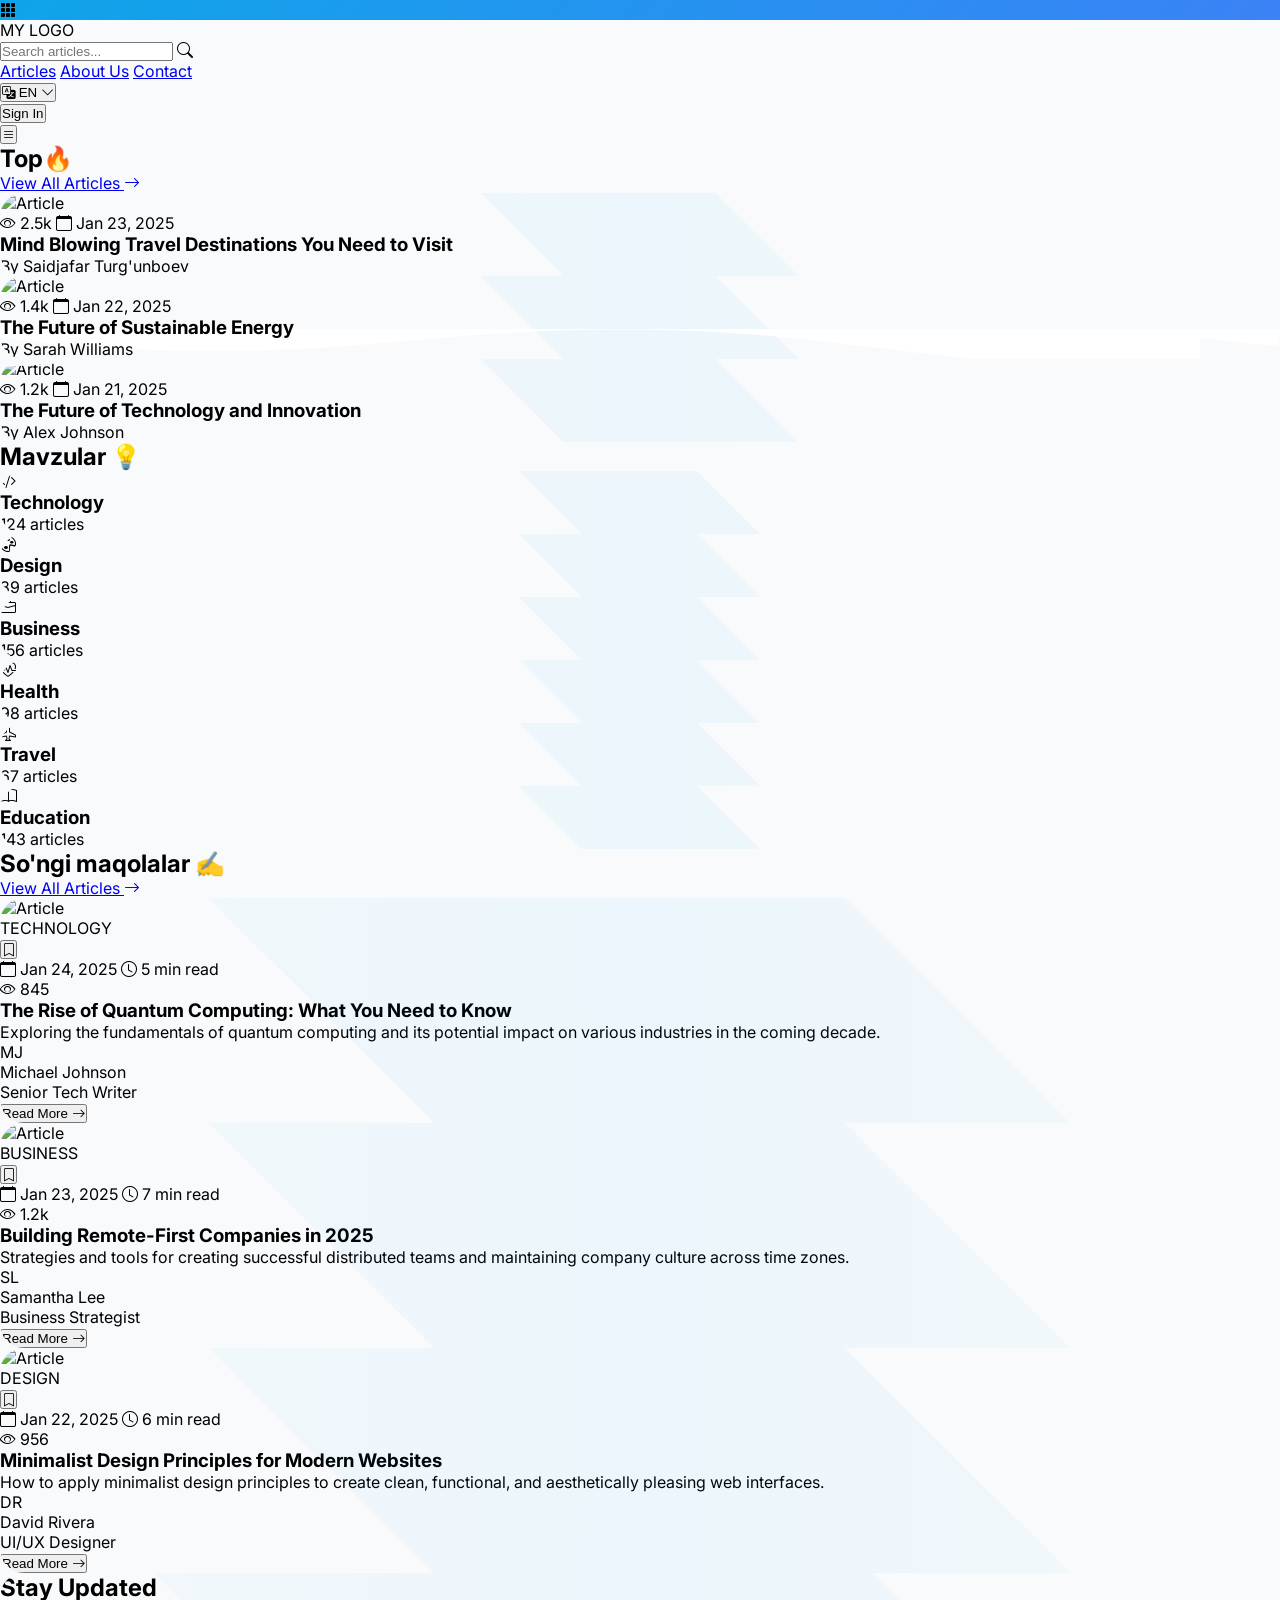
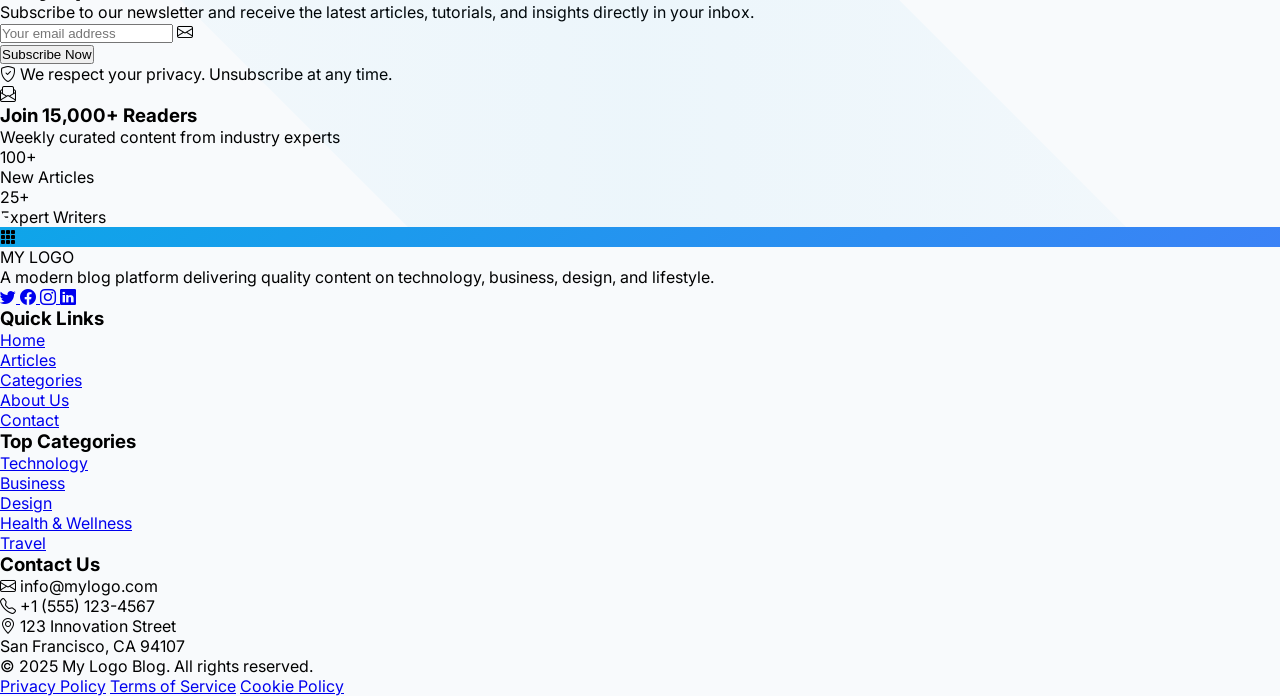
==== index.html @ a7d2b405 "blog index page is created" ====
<!DOCTYPE html>
<html lang="en">
<head>
    <meta charset="UTF-8">
    <meta name="viewport" content="width=device-width, initial-scale=1.0">
    <title>My Logo - Modern Blog</title>
    <script src="https://cdn.tailwindcss.com"></script>
    <link rel="stylesheet" href="https://cdn.jsdelivr.net/npm/bootstrap-icons@1.11.1/font/bootstrap-icons.css">
    <style>
        @import url('https://fonts.googleapis.com/css2?family=Inter:wght@300;400;500;600;700;800&display=swap');
        
        * {
            margin: 0;
            padding: 0;
            box-sizing: border-box;
        }
        
        /* Custom Scrollbar */
        ::-webkit-scrollbar {
            width: 8px;
        }
        
        ::-webkit-scrollbar-track {
            background: #f1f5f9;
        }
        
        ::-webkit-scrollbar-thumb {
            background: linear-gradient(180deg, #0ea5e9, #3b82f6);
            border-radius: 10px;
        }
        
        ::-webkit-scrollbar-thumb:hover {
            background: linear-gradient(180deg, #0284c7, #2563eb);
        }
        
        /* Firefox */
        * {
            scrollbar-width: thin;
            scrollbar-color: #0ea5e9 #f1f5f9;
        }
        
        html {
            scroll-behavior: smooth;
        }
        
        body {
            font-family: 'Inter', sans-serif;
            overflow-x: hidden;
            background-color: #f8fafc;
        }
        
        /* Color Theme */
        :root {
            --primary: #0ea5e9;
            --primary-light: #e0f2fe;
            --primary-dark: #0284c7;
            --secondary: #64748b;
            --accent: #3b82f6;
        }
        
        .navbar {
            transition: all 0.3s ease;
        }
        
        .navbar.scrolled {
            background: rgba(255, 255, 255, 0.98);
            backdrop-filter: blur(10px);
            box-shadow: 0 4px 20px rgba(14, 165, 233, 0.1);
        }
        
        .scroll-reveal {
            opacity: 0;
            transform: translateY(50px);
            transition: all 1s cubic-bezier(0.4, 0, 0.2, 1);
        }
        
        .scroll-reveal.active {
            opacity: 1;
            transform: translateY(0);
        }
        
        .card-hover {
            transition: all 0.5s cubic-bezier(0.4, 0, 0.2, 1);
        }
        
        .card-hover:hover {
            transform: translateY(-12px) scale(1.02);
            box-shadow: 0 25px 50px rgba(14, 165, 233, 0.2);
        }
        
        .gradient-overlay {
            background: linear-gradient(to top, rgba(0,0,0,0.8) 0%, rgba(0,0,0,0.3) 50%, transparent 100%);
        }
        
        .tag {
            transition: all 0.3s ease;
            border: 1px solid transparent;
        }
        
        .tag:hover {
            transform: translateY(-2px);
            box-shadow: 0 5px 15px rgba(14, 165, 233, 0.15);
            border-color: var(--primary);
        }
        
        .logo-icon {
            background: linear-gradient(135deg, #0ea5e9 0%, #3b82f6 100%);
        }
        
        @keyframes float {
            0%, 100% { transform: translateY(0px); }
            50% { transform: translateY(-8px); }
        }
        
        .float-animation {
            animation: float 3s ease-in-out infinite;
        }
        
        /* Modern card shapes */
        .modern-card {
            border-radius: 24px;
            overflow: hidden;
            position: relative;
        }
        
        .modern-card::before {
            content: '';
            position: absolute;
            top: -50%;
            left: -50%;
            width: 200%;
            height: 200%;
            background: linear-gradient(45deg, transparent, rgba(14, 165, 233, 0.05), transparent);
            transform: rotate(45deg);
            z-index: 0;
            transition: all 0.6s ease;
        }
        
        .modern-card:hover::before {
            transform: rotate(45deg) translate(10px, 10px);
        }
        
        .modern-card-content {
            position: relative;
            z-index: 1;
        }
        
        /* Asymmetric card */
        .asymmetric-card {
            clip-path: polygon(0 0, 100% 0, 100% 85%, 95% 100%, 0 100%);
        }
        
        /* Diamond card */
        .diamond-card {
            clip-path: polygon(0 10%, 10% 0, 100% 0, 100% 90%, 90% 100%, 0 100%);
        }
        
        /* Wave card */
        .wave-card {
            position: relative;
            overflow: hidden;
        }
        
        .wave-card::after {
            content: '';
            position: absolute;
            bottom: -10px;
            left: 0;
            width: 100%;
            height: 40px;
            background: url("data:image/svg+xml,%3Csvg xmlns='http://www.w3.org/2000/svg' viewBox='0 0 1200 120' preserveAspectRatio='none'%3E%3Cpath d='M321.39,56.44c58-10.79,114.16-30.13,172-41.86,82.39-16.72,168.19-17.73,250.45-.39C823.78,31,906.67,72,985.66,92.83c70.05,18.48,146.53,26.09,214.34,3V0H0V27.35A600.21,600.21,0,0,0,321.39,56.44Z' fill='%23ffffff'%3E%3C/path%3E%3C/svg%3E");
            background-size: 1200px 100%;
        }
        
        /* Language selector */
        .language-selector {
            position: relative;
        }
        
        .language-dropdown {
            position: absolute;
            top: 100%;
            right: 0;
            background: white;
            border-radius: 12px;
            box-shadow: 0 10px 30px rgba(0,0,0,0.1);
            padding: 8px;
            min-width: 120px;
            display: none;
            z-index: 100;
        }
        
        .language-dropdown.active {
            display: block;
        }
        
        .language-option {
            padding: 8px 12px;
            border-radius: 8px;
            cursor: pointer;
            transition: all 0.2s ease;
        }
        
        .language-option:hover {
            background-color: #f1f5f9;
        }
        
        .language-option.active {
            background-color: #e0f2fe;
            color: #0ea5e9;
            font-weight: 600;
        }
        
        /* Mobile menu */
        .mobile-menu {
            position: fixed;
            top: 64px;
            left: 0;
            width: 100%;
            background: white;
            box-shadow: 0 10px 30px rgba(0,0,0,0.1);
            padding: 20px;
            transform: translateY(-100%);
            opacity: 0;
            transition: all 0.3s ease;
            z-index: 40;
        }
        
        .mobile-menu.active {
            transform: translateY(0);
            opacity: 1;
        }
        
        /* Responsive text sizes */
        @media (max-width: 768px) {
            .hero-title {
                font-size: 1.75rem;
            }
            
            .section-title {
                font-size: 1.5rem;
            }
            
            .article-title {
                font-size: 1.25rem;
            }
            
            .card-title {
                font-size: 1.125rem;
            }
        }
        
        @media (max-width: 640px) {
            .hero-title {
                font-size: 1.5rem;
            }
            
            .section-title {
                font-size: 1.25rem;
            }
            
            .article-title {
                font-size: 1.125rem;
            }
            
            .card-title {
                font-size: 1rem;
            }
        }
    </style>
</head>
<body class="bg-slate-50">
    
    <!-- Navbar -->
    <nav class="navbar fixed top-0 w-full z-50 bg-white border-b border-slate-100">
        <div class="max-w-7xl mx-auto px-4 sm:px-6 lg:px-8">
            <div class="flex justify-between items-center h-16">
                <!-- Logo -->
                <div class="flex items-center space-x-2">
                    <div class="logo-icon w-8 h-8 rounded-lg flex items-center justify-center">
                        <i class="bi bi-grid-3x3-gap-fill text-white"></i>
                    </div>
                    <span class="text-xl font-bold text-slate-800">MY LOGO</span>
                </div>
                
                <!-- Search Bar -->
                <div class="hidden md:flex flex-1 max-w-md mx-8">
                    <div class="relative w-full">
                        <input type="text" placeholder="Search articles..." class="w-full px-4 py-2 pl-10 rounded-lg border border-slate-300 focus:outline-none focus:ring-2 focus:ring-blue-500 focus:border-transparent">
                        <i class="bi bi-search absolute left-3 top-1/2 transform -translate-y-1/2 text-slate-400"></i>
                    </div>
                </div>
                
                <!-- Navigation Links -->
                <div class="hidden lg:flex items-center space-x-6">
                    <a href="#" class="text-slate-700 hover:text-blue-600 transition font-medium">Articles</a>
                    <a href="#" class="text-slate-700 hover:text-blue-600 transition font-medium">About Us</a>
                    <a href="#" class="text-slate-700 hover:text-blue-600 transition font-medium">Contact</a>
                    
                    <!-- Language Selector -->
                    <div class="language-selector">
                        <button id="languageToggle" class="text-slate-700 hover:text-blue-600 transition font-medium flex items-center">
                            <i class="bi bi-translate mr-1"></i> EN <i class="bi bi-chevron-down ml-1"></i>
                        </button>
                        <div id="languageDropdown" class="language-dropdown">
                            <div class="language-option active" data-lang="en">English</div>
                            <div class="language-option" data-lang="uz">O'zbekcha</div>
                            <div class="language-option" data-lang="ru">Русский</div>
                        </div>
                    </div>
                    
                    <button class="px-5 py-2 bg-blue-500 text-white rounded-lg hover:bg-blue-600 transition font-medium shadow-md hover:shadow-lg">Sign In</button>
                </div>
                
                <!-- Mobile Menu Button -->
                <button id="mobileMenuToggle" class="lg:hidden text-slate-700">
                    <i class="bi bi-list text-2xl"></i>
                </button>
            </div>
        </div>
        
        <!-- Mobile Menu -->
        <div id="mobileMenu" class="mobile-menu lg:hidden">
            <div class="flex flex-col space-y-4">
                <a href="#" class="text-slate-700 hover:text-blue-600 text-lg font-medium py-2">Articles</a>
                <a href="#" class="text-slate-700 hover:text-blue-600 text-lg font-medium py-2">About Us</a>
                <a href="#" class="text-slate-700 hover:text-blue-600 text-lg font-medium py-2">Contact</a>
                
                <!-- Mobile Language Selector -->
                <div class="pt-4 border-t border-slate-100">
                    <p class="font-semibold text-slate-800 mb-2">Language:</p>
                    <div class="flex space-x-3">
                        <button class="px-4 py-2 bg-blue-100 text-blue-700 rounded-lg font-medium text-sm">English</button>
                        <button class="px-4 py-2 bg-slate-100 text-slate-700 rounded-lg font-medium text-sm">O'zbekcha</button>
                        <button class="px-4 py-2 bg-slate-100 text-slate-700 rounded-lg font-medium text-sm">Русский</button>
                    </div>
                </div>
                
                <div class="pt-4">
                    <button class="w-full py-3 bg-blue-500 text-white rounded-lg hover:bg-blue-600 transition font-medium">Sign In</button>
                </div>
            </div>
        </div>
    </nav>

    <!-- Hero Section -->
    <section class="pt-28 pb-12 px-2">
        <div class="max-w-7xl mx-auto">
            <div class="flex justify-between items-center mb-10">
                <h2 class="section-title text-3xl font-bold text-slate-800 flex items-center scroll-reveal">
                    <span class="w-1 h-8 bg-blue-500 mr-3 rounded-full"></span>
                    Top🔥
                </h2>
                <a href="#" class="md:mt-0 flex items-center text-blue-600 hover:text-blue-700 font-semibold">
                    View All Articles <i class="bi bi-arrow-right ml-2"></i>
                </a>
            </div>
            
            <div class="grid grid-cols-1 lg:grid-cols-3 gap-8">
                <!-- Featured Article - Asymmetric Card -->
                <div class="scroll-reveal lg:col-span-2">
                    <div class="modern-card asymmetric-card card-hover relative h-full overflow-hidden cursor-pointer group">
                        <img src="https://images.unsplash.com/photo-1488190211105-8b0e65b80b4e?w=800" alt="Article" class="w-full h-96 object-cover">
                        <div class="absolute inset-0 bg-gradient-to-t from-slate-900/80 via-slate-900/30 to-transparent"></div>
                        <div class="absolute bottom-0 p-8 text-white modern-card-content">
                            <div class="flex items-center space-x-4 mb-4">
                                <span class="flex items-center text-sm bg-blue-500/20 backdrop-blur-sm px-3 py-1 rounded-full"><i class="bi bi-eye mr-1"></i> 2.5k</span>
                                <span class="flex items-center text-sm bg-slate-800/40 backdrop-blur-sm px-3 py-1 rounded-full"><i class="bi bi-calendar mr-1"></i> Jan 23, 2025</span>
                            </div>
                            <h3 class="text-3xl font-bold mb-3 group-hover:text-blue-300 transition">Mind Blowing Travel Destinations You Need to Visit</h3>
                            <p class="text-sm opacity-90">By Saidjafar Turg'unboev</p>
                        </div>
                    </div>
                </div>
                
                <!-- Small Articles -->
                <div class="scroll-reveal flex flex-col space-y-6">
                    <div class="modern-card wave-card card-hover relative h-56 overflow-hidden cursor-pointer group">
                        <img src="https://images.unsplash.com/photo-1451187580459-43490279c0fa?w=600" alt="Article" class="w-full h-full object-cover">
                        <div class="absolute inset-0 bg-gradient-to-t from-slate-900/80 via-slate-900/30 to-transparent"></div>
                        <div class="absolute bottom-0 p-6 text-white modern-card-content">
                            <div class="flex items-center space-x-4 mb-2 text-sm">
                                <span class="flex items-center"><i class="bi bi-eye mr-1"></i> 1.4k</span>
                                <span class="flex items-center"><i class="bi bi-calendar mr-1"></i> Jan 22, 2025</span>
                            </div>
                            <h3 class="article-title text-xl font-bold group-hover:text-blue-300 transition">The Future of Sustainable Energy</h3>
                            <p class="text-xs opacity-90 mt-2">By Sarah Williams</p>
                        </div>
                    </div>
                    
                    <div class="modern-card diamond-card card-hover relative h-56 overflow-hidden cursor-pointer group">
                        <img src="https://images.unsplash.com/photo-1519389950473-47ba0277781c?w=600" alt="Article" class="w-full h-full object-cover">
                        <div class="absolute inset-0 bg-gradient-to-t from-slate-900/80 via-slate-900/30 to-transparent"></div>
                        <div class="absolute bottom-0 p-6 text-white modern-card-content">
                            <div class="flex items-center space-x-4 mb-2 text-sm">
                                <span class="flex items-center"><i class="bi bi-eye mr-1"></i> 1.2k</span>
                                <span class="flex items-center"><i class="bi bi-calendar mr-1"></i> Jan 21, 2025</span>
                            </div>
                            <h3 class="article-title text-xl font-bold group-hover:text-blue-300 transition">The Future of Technology and Innovation</h3>
                            <p class="text-xs opacity-90 mt-2">By Alex Johnson</p>
                        </div>
                    </div>
                </div>
            </div>
        </div>
    </section>

    <!-- Categories Section with Background Images -->
    <section class="py-16 px-4 bg-white">
        <div class="max-w-7xl mx-auto">
            <h2 class="section-title text-3xl font-bold text-slate-800 mb-10 flex items-center scroll-reveal">
                <span class="w-1 h-8 bg-blue-500 mr-3 rounded-full"></span>
               Mavzular 💡
            </h2>
            
            <div class="grid grid-cols-2 md:grid-cols-3 lg:grid-cols-6 gap-4">
                <div class="category-card scroll-reveal modern-card h-40 rounded-2xl overflow-hidden cursor-pointer transform hover:scale-[1.03] transition-all duration-300 relative group" style="background-image: url('https://images.unsplash.com/photo-1518709268805-4e9042af2176?w=400'); background-size: cover; background-position: center;">
                    <div class="absolute inset-0 bg-gradient-to-t from-blue-900/80 to-blue-500/40"></div>
                    <div class="absolute bottom-0 p-5 text-white z-10 w-full">
                        <i class="bi bi-code-slash text-3xl mb-2 group-hover:scale-110 transition-transform"></i>
                        <h3 class="card-title font-bold text-lg">Technology</h3>
                        <p class="text-sm opacity-90">124 articles</p>
                    </div>
                </div>
                
                <div class="category-card scroll-reveal modern-card h-40 rounded-2xl overflow-hidden cursor-pointer transform hover:scale-[1.03] transition-all duration-300 relative group" style="background-image: url('https://images.unsplash.com/photo-1561070791-2526d30994b5?w-400'); background-size: cover; background-position: center;">
                    <div class="absolute inset-0 bg-gradient-to-t from-pink-900/80 to-pink-500/40"></div>
                    <div class="absolute bottom-0 p-5 text-white z-10 w-full">
                        <i class="bi bi-palette text-3xl mb-2 group-hover:scale-110 transition-transform"></i>
                        <h3 class="card-title font-bold text-lg">Design</h3>
                        <p class="text-sm opacity-90">89 articles</p>
                    </div>
                </div>
                
                <div class="category-card scroll-reveal modern-card h-40 rounded-2xl overflow-hidden cursor-pointer transform hover:scale-[1.03] transition-all duration-300 relative group" style="background-image: url('https://images.unsplash.com/photo-1460925895917-afdab827c52f?w-400'); background-size: cover; background-position: center;">
                    <div class="absolute inset-0 bg-gradient-to-t from-blue-900/80 to-blue-500/40"></div>
                    <div class="absolute bottom-0 p-5 text-white z-10 w-full">
                        <i class="bi bi-briefcase text-3xl mb-2 group-hover:scale-110 transition-transform"></i>
                        <h3 class="card-title font-bold text-lg">Business</h3>
                        <p class="text-sm opacity-90">156 articles</p>
                    </div>
                </div>
                
                <div class="category-card scroll-reveal modern-card h-40 rounded-2xl overflow-hidden cursor-pointer transform hover:scale-[1.03] transition-all duration-300 relative group" style="background-image: url('https://images.unsplash.com/photo-1546069901-ba9599a7e63c?w-400'); background-size: cover; background-position: center;">
                    <div class="absolute inset-0 bg-gradient-to-t from-green-900/80 to-green-500/40"></div>
                    <div class="absolute bottom-0 p-5 text-white z-10 w-full">
                        <i class="bi bi-heart-pulse text-3xl mb-2 group-hover:scale-110 transition-transform"></i>
                        <h3 class="card-title font-bold text-lg">Health</h3>
                        <p class="text-sm opacity-90">98 articles</p>
                    </div>
                </div>
                
                <div class="category-card scroll-reveal modern-card h-40 rounded-2xl overflow-hidden cursor-pointer transform hover:scale-[1.03] transition-all duration-300 relative group" style="background-image: url('https://images.unsplash.com/photo-1469854523086-cc02fe5d8800?w-400'); background-size: cover; background-position: center;">
                    <div class="absolute inset-0 bg-gradient-to-t from-orange-900/80 to-orange-500/40"></div>
                    <div class="absolute bottom-0 p-5 text-white z-10 w-full">
                        <i class="bi bi-airplane text-3xl mb-2 group-hover:scale-110 transition-transform"></i>
                        <h3 class="card-title font-bold text-lg">Travel</h3>
                        <p class="text-sm opacity-90">67 articles</p>
                    </div>
                </div>
                
                <div class="category-card scroll-reveal modern-card h-40 rounded-2xl overflow-hidden cursor-pointer transform hover:scale-[1.03] transition-all duration-300 relative group" style="background-image: url('https://images.unsplash.com/photo-1503676260728-1c00da094a0b?w-400'); background-size: cover; background-position: center;">
                    <div class="absolute inset-0 bg-gradient-to-t from-indigo-900/80 to-indigo-500/40"></div>
                    <div class="absolute bottom-0 p-5 text-white z-10 w-full">
                        <i class="bi bi-book text-3xl mb-2 group-hover:scale-110 transition-transform"></i>
                        <h3 class="card-title font-bold text-lg">Education</h3>
                        <p class="text-sm opacity-90">143 articles</p>
                    </div>
                </div>
            </div>
        </div>
    </section>

    <!-- Popular posts Section - Professional Look -->
    <section class="py-20 px-4 bg-gradient-to-br from-slate-50 to-blue-50/30">
        <div class="max-w-7xl mx-auto">
            <div class="flex justify-between items-center md:items-center mb-12 scroll-reveal">
               
                    <h2 class="section-title text-3xl font-bold text-slate-800 flex items-center scroll-reveal">
                        <span class="w-1 h-8 bg-blue-500 mr-3 rounded-full"></span>
                        So'ngi maqolalar ✍️
                    </h2>
                    <a href="#" class="md:mt-0 flex items-center text-blue-600 hover:text-blue-700 font-semibold">
                        View All Articles <i class="bi bi-arrow-right ml-2"></i>
                    </a>
              
            </div>
            
            <!-- Articles Grid -->
            <div class="grid grid-cols-1 md:grid-cols-2 lg:grid-cols-3 gap-8">
                <!-- Article 1 -->
                <div class="scroll-reveal modern-card card-hover bg-white rounded-2xl overflow-hidden shadow-lg hover:shadow-2xl transition-all duration-500 border border-slate-100">
                    <div class="relative h-56 overflow-hidden">
                        <img src="https://images.unsplash.com/photo-1558494949-ef010cbdcc31?w=800" alt="Article" class="w-full h-full object-cover group-hover:scale-110 transition-transform duration-700">
                        <div class="absolute top-4 left-4">
                            <span class="px-3 py-1 bg-blue-500 text-white text-xs font-medium rounded-full">TECHNOLOGY</span>
                        </div>
                        <div class="absolute bottom-4 right-4">
                            <button class="w-10 h-10 bg-white/90 backdrop-blur-sm rounded-full flex items-center justify-center hover:bg-white transition">
                                <i class="bi bi-bookmark text-blue-600"></i>
                            </button>
                        </div>
                    </div>
                    <div class="p-6">
                        <div class="flex items-center justify-between mb-4">
                            <div class="flex items-center space-x-4 text-sm text-slate-500">
                                <span class="flex items-center"><i class="bi bi-calendar mr-1"></i> Jan 24, 2025</span>
                                <span class="flex items-center"><i class="bi bi-clock mr-1"></i> 5 min read</span>
                            </div>
                            <span class="flex items-center text-sm text-slate-500"><i class="bi bi-eye mr-1"></i> 845</span>
                        </div>
                        <h3 class="article-title text-xl font-bold text-slate-800 mb-3 hover:text-blue-600 transition cursor-pointer">The Rise of Quantum Computing: What You Need to Know</h3>
                        <p class="text-slate-600 mb-6">Exploring the fundamentals of quantum computing and its potential impact on various industries in the coming decade.</p>
                        <div class="flex items-center justify-between">
                            <div class="flex items-center">
                                <div class="w-10 h-10 rounded-full bg-gradient-to-r from-blue-400 to-blue-600 flex items-center justify-center text-white font-bold mr-3">MJ</div>
                                <div>
                                    <p class="font-medium text-slate-800">Michael Johnson</p>
                                    <p class="text-xs text-slate-500">Senior Tech Writer</p>
                                </div>
                            </div>
                            <button class="text-blue-600 hover:text-blue-700 font-medium flex items-center group">
                                Read More <i class="bi bi-arrow-right ml-2 group-hover:translate-x-1 transition-transform"></i>
                            </button>
                        </div>
                    </div>
                </div>
                
                <!-- Article 2 -->
                <div class="scroll-reveal modern-card card-hover bg-white rounded-2xl overflow-hidden shadow-lg hover:shadow-2xl transition-all duration-500 border border-slate-100">
                    <div class="relative h-56 overflow-hidden">
                        <img src="https://images.unsplash.com/photo-1556761175-b413da4baf72?w=800" alt="Article" class="w-full h-full object-cover group-hover:scale-110 transition-transform duration-700">
                        <div class="absolute top-4 left-4">
                            <span class="px-3 py-1 bg-emerald-500 text-white text-xs font-medium rounded-full">BUSINESS</span>
                        </div>
                        <div class="absolute bottom-4 right-4">
                            <button class="w-10 h-10 bg-white/90 backdrop-blur-sm rounded-full flex items-center justify-center hover:bg-white transition">
                                <i class="bi bi-bookmark text-blue-600"></i>
                            </button>
                        </div>
                    </div>
                    <div class="p-6">
                        <div class="flex items-center justify-between mb-4">
                            <div class="flex items-center space-x-4 text-sm text-slate-500">
                                <span class="flex items-center"><i class="bi bi-calendar mr-1"></i> Jan 23, 2025</span>
                                <span class="flex items-center"><i class="bi bi-clock mr-1"></i> 7 min read</span>
                            </div>
                            <span class="flex items-center text-sm text-slate-500"><i class="bi bi-eye mr-1"></i> 1.2k</span>
                        </div>
                        <h3 class="article-title text-xl font-bold text-slate-800 mb-3 hover:text-blue-600 transition cursor-pointer">Building Remote-First Companies in 2025</h3>
                        <p class="text-slate-600 mb-6">Strategies and tools for creating successful distributed teams and maintaining company culture across time zones.</p>
                        <div class="flex items-center justify-between">
                            <div class="flex items-center">
                                <div class="w-10 h-10 rounded-full bg-gradient-to-r from-emerald-400 to-emerald-600 flex items-center justify-center text-white font-bold mr-3">SL</div>
                                <div>
                                    <p class="font-medium text-slate-800">Samantha Lee</p>
                                    <p class="text-xs text-slate-500">Business Strategist</p>
                                </div>
                            </div>
                            <button class="text-blue-600 hover:text-blue-700 font-medium flex items-center group">
                                Read More <i class="bi bi-arrow-right ml-2 group-hover:translate-x-1 transition-transform"></i>
                            </button>
                        </div>
                    </div>
                </div>
                
                <!-- Article 3 -->
                <div class="scroll-reveal modern-card card-hover bg-white rounded-2xl overflow-hidden shadow-lg hover:shadow-2xl transition-all duration-500 border border-slate-100">
                    <div class="relative h-56 overflow-hidden">
                        <img src="https://images.unsplash.com/photo-1561070791-2526d30994b5?w=800" alt="Article" class="w-full h-full object-cover group-hover:scale-110 transition-transform duration-700">
                        <div class="absolute top-4 left-4">
                            <span class="px-3 py-1 bg-violet-500 text-white text-xs font-medium rounded-full">DESIGN</span>
                        </div>
                        <div class="absolute bottom-4 right-4">
                            <button class="w-10 h-10 bg-white/90 backdrop-blur-sm rounded-full flex items-center justify-center hover:bg-white transition">
                                <i class="bi bi-bookmark text-blue-600"></i>
                            </button>
                        </div>
                    </div>
                    <div class="p-6">
                        <div class="flex items-center justify-between mb-4">
                            <div class="flex items-center space-x-4 text-sm text-slate-500">
                                <span class="flex items-center"><i class="bi bi-calendar mr-1"></i> Jan 22, 2025</span>
                                <span class="flex items-center"><i class="bi bi-clock mr-1"></i> 6 min read</span>
                            </div>
                            <span class="flex items-center text-sm text-slate-500"><i class="bi bi-eye mr-1"></i> 956</span>
                        </div>
                        <h3 class="article-title text-xl font-bold text-slate-800 mb-3 hover:text-blue-600 transition cursor-pointer">Minimalist Design Principles for Modern Websites</h3>
                        <p class="text-slate-600 mb-6">How to apply minimalist design principles to create clean, functional, and aesthetically pleasing web interfaces.</p>
                        <div class="flex items-center justify-between">
                            <div class="flex items-center">
                                <div class="w-10 h-10 rounded-full bg-gradient-to-r from-violet-400 to-violet-600 flex items-center justify-center text-white font-bold mr-3">DR</div>
                                <div>
                                    <p class="font-medium text-slate-800">David Rivera</p>
                                    <p class="text-xs text-slate-500">UI/UX Designer</p>
                                </div>
                            </div>
                            <button class="text-blue-600 hover:text-blue-700 font-medium flex items-center group">
                                Read More <i class="bi bi-arrow-right ml-2 group-hover:translate-x-1 transition-transform"></i>
                            </button>
                        </div>
                    </div>
                </div>
            </div>
        </div>
    </section>



    <!-- Newsletter Section -->
    <section class="py-20 px-4 bg-gradient-to-br from-blue-50 via-white to-blue-50/50">
        <div class="max-w-4xl mx-auto">
            <div class="modern-card bg-white/90 backdrop-blur-sm rounded-3xl shadow-xl border border-blue-100/50 overflow-hidden">
                <div class="grid md:grid-cols-2">
                    <div class="p-10 md:p-12 flex flex-col justify-center">
                        <h2 class="text-3xl md:text-4xl font-bold text-slate-800 mb-4">
                            Stay Updated
                        </h2>
                        <p class="text-slate-600 mb-8">Subscribe to our newsletter and receive the latest articles, tutorials, and insights directly in your inbox.</p>
                        
                        <form class="space-y-4">
                            <div class="relative">
                                <input type="email" placeholder="Your email address" class="w-full px-5 py-4 rounded-xl border border-slate-300 focus:outline-none focus:ring-2 focus:ring-blue-500 focus:border-transparent bg-white">
                                <i class="bi bi-envelope absolute right-4 top-1/2 transform -translate-y-1/2 text-slate-400"></i>
                            </div>
                            <button type="submit" class="w-full py-4 bg-gradient-to-r from-blue-500 to-blue-600 text-white font-medium rounded-xl hover:from-blue-600 hover:to-blue-700 transition-all duration-300 shadow-md hover:shadow-lg">
                                Subscribe Now
                            </button>
                        </form>
                        
                        <p class="text-sm text-slate-500 mt-6">
                            <i class="bi bi-shield-check text-blue-500 mr-2"></i>
                            We respect your privacy. Unsubscribe at any time.
                        </p>
                    </div>
                    
                    <div class="bg-gradient-to-br from-blue-500 to-blue-600 p-10 md:p-12 flex flex-col justify-center items-center text-white relative overflow-hidden">
                        <div class="absolute top-0 right-0 w-32 h-32 bg-white/10 rounded-full transform translate-x-16 -translate-y-16"></div>
                        <div class="absolute bottom-0 left-0 w-40 h-40 bg-white/10 rounded-full transform -translate-x-20 translate-y-20"></div>
                        
                        <div class="relative z-10 text-center">
                            <div class="w-20 h-20 bg-white/20 backdrop-blur-sm rounded-2xl flex items-center justify-center mx-auto mb-6">
                                <i class="bi bi-envelope-paper text-4xl"></i>
                            </div>
                            <h3 class="text-2xl font-bold mb-4">Join 15,000+ Readers</h3>
                            <p class="opacity-90 mb-8">Weekly curated content from industry experts</p>
                            <div class="flex items-center justify-center space-x-6">
                                <div class="text-center">
                                    <div class="text-3xl font-bold">100+</div>
                                    <div class="text-sm opacity-90">New Articles</div>
                                </div>
                                <div class="h-12 w-px bg-white/30"></div>
                                <div class="text-center">
                                    <div class="text-3xl font-bold">25+</div>
                                    <div class="text-sm opacity-90">Expert Writers</div>
                                </div>
                            </div>
                        </div>
                    </div>
                </div>
            </div>
        </div>
    </section>

    <!-- Footer -->
    <footer class="bg-slate-900 text-white pt-16 pb-8 px-4">
        <div class="max-w-7xl mx-auto">
            <div class="grid grid-cols-1 md:grid-cols-2 lg:grid-cols-4 gap-10 mb-12">
                <!-- Company Info -->
                <div>
                    <div class="flex items-center space-x-2 mb-6">
                        <div class="logo-icon w-8 h-8 rounded-lg flex items-center justify-center">
                            <i class="bi bi-grid-3x3-gap-fill text-white"></i>
                        </div>
                        <span class="text-xl font-bold">MY LOGO</span>
                    </div>
                    <p class="text-slate-400 mb-8">A modern blog platform delivering quality content on technology, business, design, and lifestyle.</p>
                    <div class="flex space-x-4">
                        <a href="#" class="w-10 h-10 bg-slate-800 hover:bg-blue-600 rounded-lg flex items-center justify-center transition">
                            <i class="bi bi-twitter"></i>
                        </a>
                        <a href="#" class="w-10 h-10 bg-slate-800 hover:bg-blue-700 rounded-lg flex items-center justify-center transition">
                            <i class="bi bi-facebook"></i>
                        </a>
                        <a href="#" class="w-10 h-10 bg-slate-800 hover:bg-pink-600 rounded-lg flex items-center justify-center transition">
                            <i class="bi bi-instagram"></i>
                        </a>
                        <a href="#" class="w-10 h-10 bg-slate-800 hover:bg-blue-800 rounded-lg flex items-center justify-center transition">
                            <i class="bi bi-linkedin"></i>
                        </a>
                    </div>
                </div>
                
                <!-- Quick Links -->
                <div>
                    <h3 class="text-lg font-bold mb-6">Quick Links</h3>
                    <ul class="space-y-4">
                        <li><a href="#" class="text-slate-400 hover:text-white transition">Home</a></li>
                        <li><a href="#" class="text-slate-400 hover:text-white transition">Articles</a></li>
                        <li><a href="#" class="text-slate-400 hover:text-white transition">Categories</a></li>
                        <li><a href="#" class="text-slate-400 hover:text-white transition">About Us</a></li>
                        <li><a href="#" class="text-slate-400 hover:text-white transition">Contact</a></li>
                    </ul>
                </div>
                
                <!-- Categories -->
                <div>
                    <h3 class="text-lg font-bold mb-6">Top Categories</h3>
                    <ul class="space-y-4">
                        <li><a href="#" class="text-slate-400 hover:text-white transition">Technology</a></li>
                        <li><a href="#" class="text-slate-400 hover:text-white transition">Business</a></li>
                        <li><a href="#" class="text-slate-400 hover:text-white transition">Design</a></li>
                        <li><a href="#" class="text-slate-400 hover:text-white transition">Health & Wellness</a></li>
                        <li><a href="#" class="text-slate-400 hover:text-white transition">Travel</a></li>
                    </ul>
                </div>
                
                <!-- Contact -->
                <div>
                    <h3 class="text-lg font-bold mb-6">Contact Us</h3>
                    <ul class="space-y-4">
                        <li class="flex items-center text-slate-400">
                            <i class="bi bi-envelope mr-3"></i>
                            <span>info@mylogo.com</span>
                        </li>
                        <li class="flex items-center text-slate-400">
                            <i class="bi bi-telephone mr-3"></i>
                            <span>+1 (555) 123-4567</span>
                        </li>
                        <li class="flex items-start text-slate-400">
                            <i class="bi bi-geo-alt mr-3 mt-1"></i>
                            <span>123 Innovation Street<br>San Francisco, CA 94107</span>
                        </li>
                    </ul>
                </div>
            </div>
            
            <!-- Bottom Bar -->
            <div class="pt-8 border-t border-slate-800 flex flex-col md:flex-row justify-between items-center">
                <p class="text-slate-500 text-sm mb-4 md:mb-0">
                    &copy; 2025 My Logo Blog. All rights reserved.
                </p>
                <div class="flex space-x-6 text-sm text-slate-500">
                    <a href="#" class="hover:text-white transition">Privacy Policy</a>
                    <a href="#" class="hover:text-white transition">Terms of Service</a>
                    <a href="#" class="hover:text-white transition">Cookie Policy</a>
                </div>
            </div>
        </div>
    </footer>

    <!-- JavaScript -->
    <script>
        // Navbar scroll effect
        window.addEventListener('scroll', function() {
            const navbar = document.querySelector('.navbar');
            if (window.scrollY > 50) {
                navbar.classList.add('scrolled');
            } else {
                navbar.classList.remove('scrolled');
            }
        });

        // Mobile menu toggle
        const mobileMenuToggle = document.getElementById('mobileMenuToggle');
        const mobileMenu = document.getElementById('mobileMenu');
        
        mobileMenuToggle.addEventListener('click', function() {
            mobileMenu.classList.toggle('active');
            const icon = mobileMenuToggle.querySelector('i');
            if (mobileMenu.classList.contains('active')) {
                icon.classList.remove('bi-list');
                icon.classList.add('bi-x');
            } else {
                icon.classList.remove('bi-x');
                icon.classList.add('bi-list');
            }
        });

        // Language selector
        const languageToggle = document.getElementById('languageToggle');
        const languageDropdown = document.getElementById('languageDropdown');
        
        languageToggle.addEventListener('click', function(e) {
            e.stopPropagation();
            languageDropdown.classList.toggle('active');
        });

        // Close language dropdown when clicking outside
        document.addEventListener('click', function(e) {
            if (!languageToggle.contains(e.target) && !languageDropdown.contains(e.target)) {
                languageDropdown.classList.remove('active');
            }
        });

        // Language selection
        const languageOptions = document.querySelectorAll('.language-option');
        languageOptions.forEach(option => {
            option.addEventListener('click', function() {
                const lang = this.getAttribute('data-lang');
                
                // Remove active class from all options
                languageOptions.forEach(opt => opt.classList.remove('active'));
                
                // Add active class to selected option
                this.classList.add('active');
                
                // Update button text
                const buttonText = languageToggle.querySelector('span') || document.createElement('span');
                buttonText.textContent = lang.toUpperCase();
                languageToggle.innerHTML = '<i class="bi bi-translate mr-1"></i> ' + buttonText.outerHTML + ' <i class="bi bi-chevron-down ml-1"></i>';
                
                // Close dropdown
                languageDropdown.classList.remove('active');
                
                // Here you would typically implement language switching logic
                console.log('Switching to language:', lang);
            });
        });

        // Scroll reveal animation
        const scrollRevealElements = document.querySelectorAll('.scroll-reveal');
        
        const scrollReveal = () => {
            const windowHeight = window.innerHeight;
            const revealPoint = 150;
            
            scrollRevealElements.forEach(element => {
                const elementTop = element.getBoundingClientRect().top;
                
                if (elementTop < windowHeight - revealPoint) {
                    element.classList.add('active');
                }
            });
        };

        // Initial call and on scroll
        scrollReveal();
        window.addEventListener('scroll', scrollReveal);

        // Card hover effects
        const cards = document.querySelectorAll('.modern-card');
        cards.forEach(card => {
            card.addEventListener('mouseenter', function() {
                this.style.zIndex = '10';
            });
            
            card.addEventListener('mouseleave', function() {
                this.style.zIndex = '1';
            });
        });

        // Smooth scrolling for anchor links
        document.querySelectorAll('a[href^="#"]').forEach(anchor => {
            anchor.addEventListener('click', function(e) {
                e.preventDefault();
                const targetId = this.getAttribute('href');
                if (targetId === '#') return;
                
                const targetElement = document.querySelector(targetId);
                if (targetElement) {
                    window.scrollTo({
                        top: targetElement.offsetTop - 80,
                        behavior: 'smooth'
                    });
                }
            });
        });

        // Form submission
        const newsletterForm = document.querySelector('form');
        if (newsletterForm) {
            newsletterForm.addEventListener('submit', function(e) {
                e.preventDefault();
                const emailInput = this.querySelector('input[type="email"]');
                if (emailInput.value) {
                    // Simulate form submission
                    emailInput.value = '';
                    alert('Thank you for subscribing to our newsletter!');
                }
            });
        }

        // Load more articles button
        const loadMoreBtn = document.querySelector('button:contains("Load More Articles")');
        if (loadMoreBtn) {
            loadMoreBtn.addEventListener('click', function() {
                this.innerHTML = '<i class="bi bi-arrow-clockwise animate-spin mr-2"></i> Loading...';
                this.disabled = true;
                
                // Simulate loading
                setTimeout(() => {
                    this.innerHTML = 'Load More Articles <i class="bi bi-arrow-clockwise ml-2"></i>';
                    this.disabled = false;
                    alert('More articles loaded! (This is a demo)');
                }, 1500);
            });
        }
    </script>
</body>
</html>
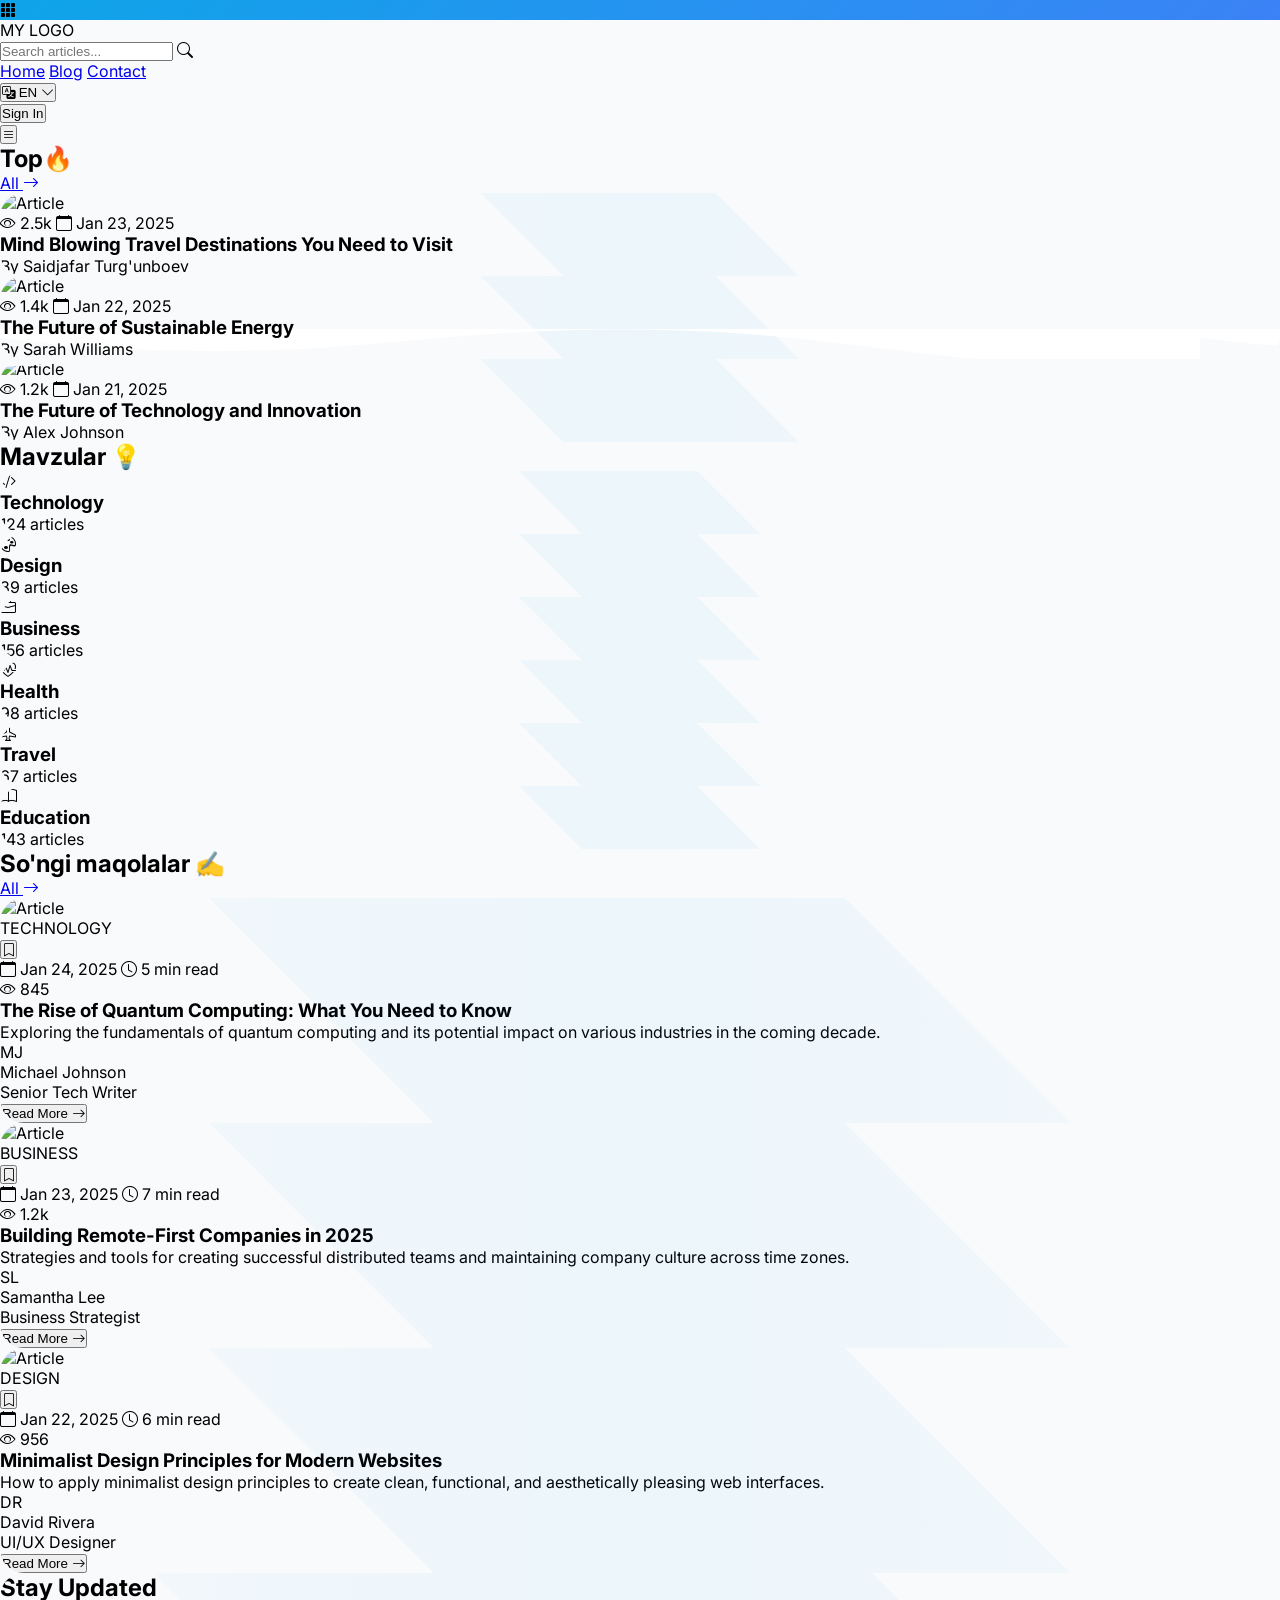
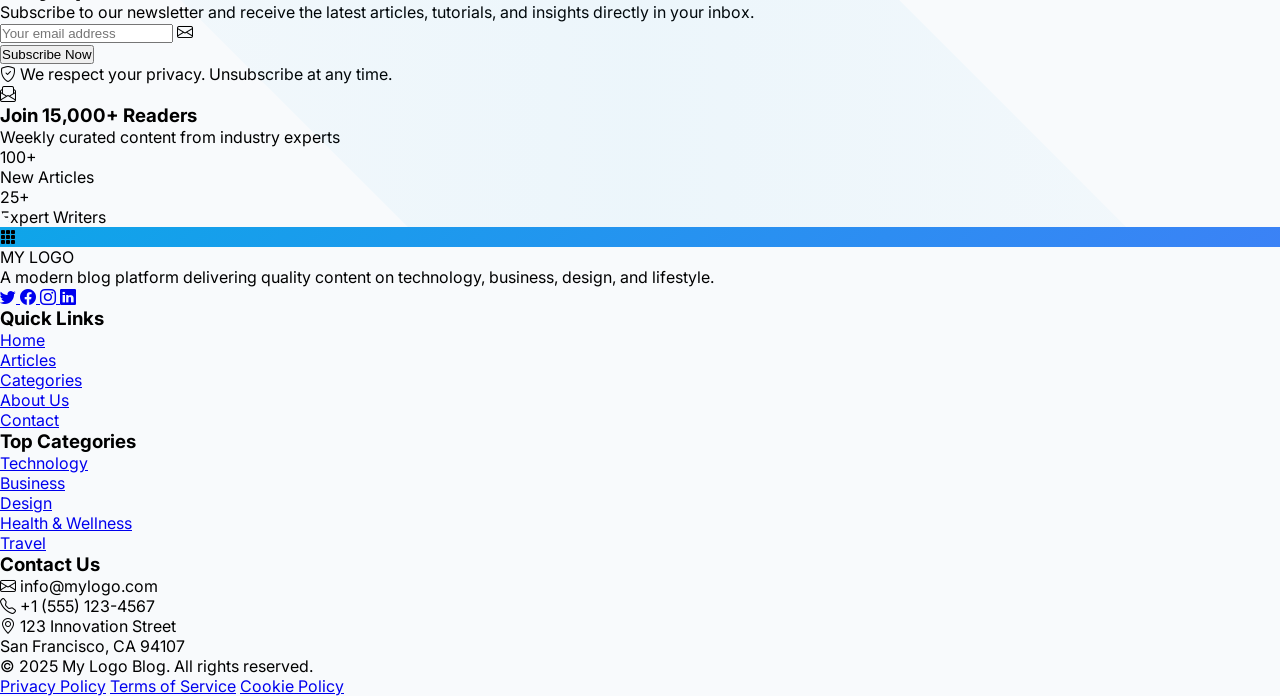
==== commit f93a6350: "done first page" ====
--- a/index.html
+++ b/index.html
@@ -293,8 +293,8 @@
                 
                 <!-- Navigation Links -->
                 <div class="hidden lg:flex items-center space-x-6">
-                    <a href="#" class="text-slate-700 hover:text-blue-600 transition font-medium">Articles</a>
-                    <a href="#" class="text-slate-700 hover:text-blue-600 transition font-medium">About Us</a>
+                    <a href="#" class="text-slate-700 hover:text-blue-600 transition font-medium">Home</a>
+                    <a href="#" class="text-slate-700 hover:text-blue-600 transition font-medium">Blog</a>
                     <a href="#" class="text-slate-700 hover:text-blue-600 transition font-medium">Contact</a>
                     
                     <!-- Language Selector -->
@@ -347,12 +347,12 @@
     <section class="pt-28 pb-12 px-2">
         <div class="max-w-7xl mx-auto">
             <div class="flex justify-between items-center mb-10">
-                <h2 class="section-title text-3xl font-bold text-slate-800 flex items-center scroll-reveal">
+                <h2 class="section-title text-2xl font-bold text-slate-800 flex items-center scroll-reveal">
                     <span class="w-1 h-8 bg-blue-500 mr-3 rounded-full"></span>
                     Top🔥
                 </h2>
                 <a href="#" class="md:mt-0 flex items-center text-blue-600 hover:text-blue-700 font-semibold">
-                    View All Articles <i class="bi bi-arrow-right ml-2"></i>
+                    All <i class="bi bi-arrow-right ml-2"></i>
                 </a>
             </div>
             
@@ -408,7 +408,7 @@
     <!-- Categories Section with Background Images -->
     <section class="py-16 px-4 bg-white">
         <div class="max-w-7xl mx-auto">
-            <h2 class="section-title text-3xl font-bold text-slate-800 mb-10 flex items-center scroll-reveal">
+            <h2 class="section-title text-2xl font-bold text-slate-800 mb-10 flex items-center scroll-reveal">
                 <span class="w-1 h-8 bg-blue-500 mr-3 rounded-full"></span>
                Mavzular 💡
             </h2>
@@ -472,16 +472,16 @@
     </section>
 
     <!-- Popular posts Section - Professional Look -->
-    <section class="py-20 px-4 bg-gradient-to-br from-slate-50 to-blue-50/30">
+    <section class="py-10 px-4 bg-gradient-to-br from-slate-50 to-blue-50/30">
         <div class="max-w-7xl mx-auto">
             <div class="flex justify-between items-center md:items-center mb-12 scroll-reveal">
                
-                    <h2 class="section-title text-3xl font-bold text-slate-800 flex items-center scroll-reveal">
+                    <h2 class="section-title text-2xl font-bold text-slate-800 flex items-center scroll-reveal">
                         <span class="w-1 h-8 bg-blue-500 mr-3 rounded-full"></span>
                         So'ngi maqolalar ✍️
                     </h2>
                     <a href="#" class="md:mt-0 flex items-center text-blue-600 hover:text-blue-700 font-semibold">
-                        View All Articles <i class="bi bi-arrow-right ml-2"></i>
+                        All <i class="bi bi-arrow-right ml-2"></i>
                     </a>
               
             </div>
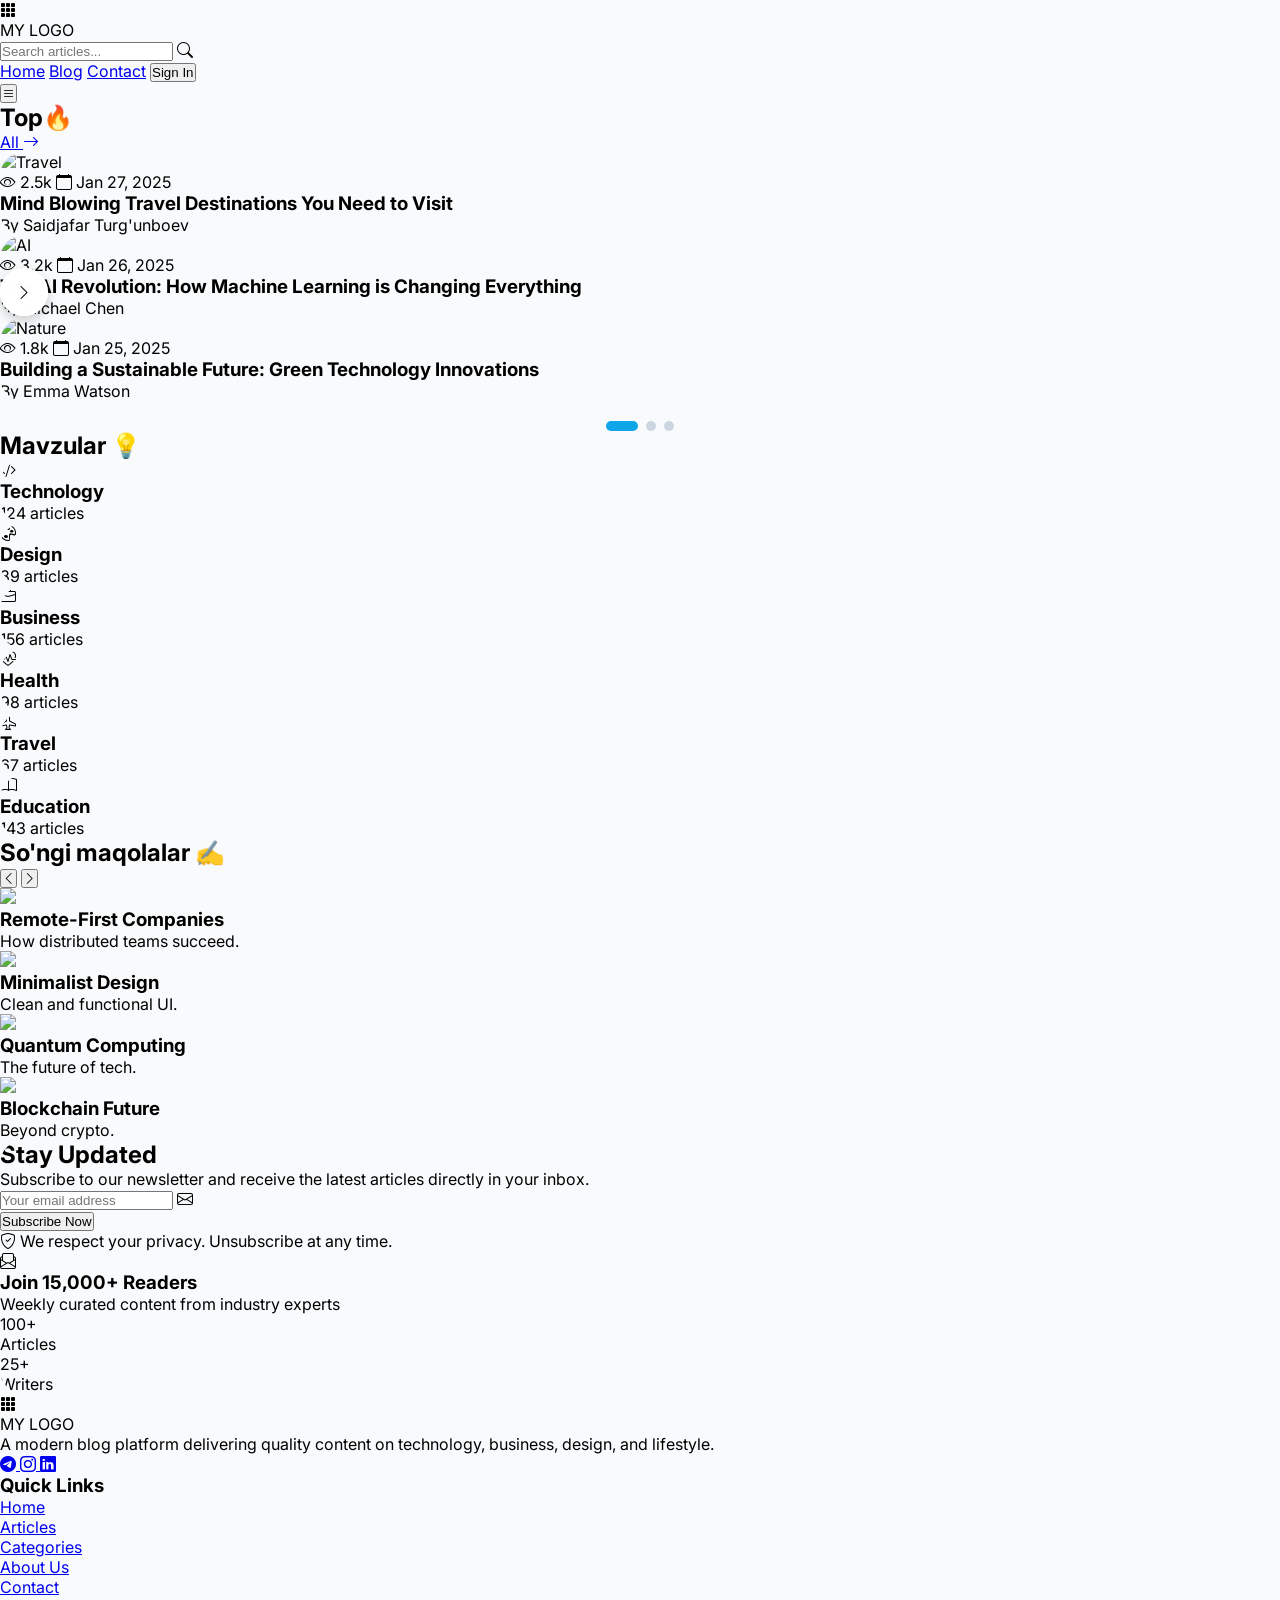
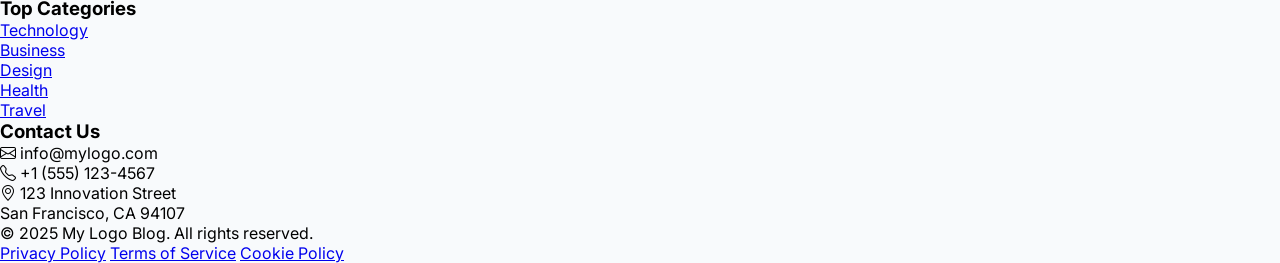
==== commit 2867ff72: "sliders added" ====
--- a/index.html
+++ b/index.html
@@ -1,55 +1,48 @@
 <!DOCTYPE html>
 <html lang="en">
+
 <head>
     <meta charset="UTF-8">
     <meta name="viewport" content="width=device-width, initial-scale=1.0">
-    <title>My Logo - Modern Blog</title>
+    <meta name="description"
+        content="Modern blog platform delivering quality content on technology, business, design, and lifestyle">
+    <meta name="keywords" content="blog, technology, business, design, lifestyle">
+    <meta name="author" content="My Logo">
+    <title>My Logo - Modern Blog | Latest Articles & Insights</title>
     <script src="https://cdn.tailwindcss.com"></script>
     <link rel="stylesheet" href="https://cdn.jsdelivr.net/npm/bootstrap-icons@1.11.1/font/bootstrap-icons.css">
     <style>
         @import url('https://fonts.googleapis.com/css2?family=Inter:wght@300;400;500;600;700;800&display=swap');
-        
+
         * {
             margin: 0;
             padding: 0;
             box-sizing: border-box;
         }
-        
-        /* Custom Scrollbar */
+
         ::-webkit-scrollbar {
             width: 8px;
         }
-        
+
         ::-webkit-scrollbar-track {
             background: #f1f5f9;
         }
-        
+
         ::-webkit-scrollbar-thumb {
             background: linear-gradient(180deg, #0ea5e9, #3b82f6);
             border-radius: 10px;
         }
-        
-        ::-webkit-scrollbar-thumb:hover {
-            background: linear-gradient(180deg, #0284c7, #2563eb);
-        }
-        
-        /* Firefox */
-        * {
-            scrollbar-width: thin;
-            scrollbar-color: #0ea5e9 #f1f5f9;
-        }
-        
+
         html {
             scroll-behavior: smooth;
         }
-        
+
         body {
             font-family: 'Inter', sans-serif;
             overflow-x: hidden;
             background-color: #f8fafc;
         }
-        
-        /* Color Theme */
+
         :root {
             --primary: #0ea5e9;
             --primary-light: #e0f2fe;
@@ -57,413 +50,370 @@
             --secondary: #64748b;
             --accent: #3b82f6;
         }
-        
+
         .navbar {
             transition: all 0.3s ease;
         }
-        
+
         .navbar.scrolled {
             background: rgba(255, 255, 255, 0.98);
             backdrop-filter: blur(10px);
             box-shadow: 0 4px 20px rgba(14, 165, 233, 0.1);
         }
-        
+
+        /* Slider Styles */
+        .slider-container {
+            position: relative;
+            overflow: hidden;
+        }
+
+        .slider-wrapper {
+            transition: transform 0.6s cubic-bezier(0.4, 0, 0.2, 1);
+        }
+
+        .slider-dots {
+            display: flex;
+            justify-content: center;
+            gap: 8px;
+            margin-top: 20px;
+        }
+
+        .slider-dot {
+            width: 10px;
+            height: 10px;
+            border-radius: 50%;
+            background: #cbd5e1;
+            cursor: pointer;
+            transition: all 0.3s ease;
+        }
+
+        .slider-dot.active {
+            width: 32px;
+            border-radius: 5px;
+            background: #0ea5e9;
+        }
+
+        .slider-arrow {
+            position: absolute;
+            top: 50%;
+            transform: translateY(-50%);
+            width: 48px;
+            height: 48px;
+            background: rgba(255, 255, 255, 0.95);
+            border-radius: 50%;
+            display: flex;
+            align-items: center;
+            justify-content: center;
+            cursor: pointer;
+            z-index: 10;
+            transition: all 0.3s ease;
+            box-shadow: 0 4px 12px rgba(0, 0, 0, 0.1);
+        }
+
+        .slider-arrow:hover {
+            background: white;
+            box-shadow: 0 6px 20px rgba(0, 0, 0, 0.15);
+            transform: translateY(-50%) scale(1.1);
+        }
+
+
         .scroll-reveal {
             opacity: 0;
             transform: translateY(50px);
-            transition: all 1s cubic-bezier(0.4, 0, 0.2, 1);
-        }
-        
+            transition: all 0.5s cubic-bezier(0.4, 0, 0.2, 1);
+        }
+
         .scroll-reveal.active {
             opacity: 1;
             transform: translateY(0);
         }
-        
+
         .card-hover {
             transition: all 0.5s cubic-bezier(0.4, 0, 0.2, 1);
         }
-        
+
         .card-hover:hover {
-            transform: translateY(-12px) scale(1.02);
+            transform: translateY(-12px) scale(1.01);
             box-shadow: 0 25px 50px rgba(14, 165, 233, 0.2);
         }
-        
-        .gradient-overlay {
-            background: linear-gradient(to top, rgba(0,0,0,0.8) 0%, rgba(0,0,0,0.3) 50%, transparent 100%);
-        }
-        
-        .tag {
-            transition: all 0.3s ease;
-            border: 1px solid transparent;
-        }
-        
-        .tag:hover {
-            transform: translateY(-2px);
-            box-shadow: 0 5px 15px rgba(14, 165, 233, 0.15);
-            border-color: var(--primary);
-        }
-        
-        .logo-icon {
-            background: linear-gradient(135deg, #0ea5e9 0%, #3b82f6 100%);
-        }
-        
-        @keyframes float {
-            0%, 100% { transform: translateY(0px); }
-            50% { transform: translateY(-8px); }
-        }
-        
-        .float-animation {
-            animation: float 3s ease-in-out infinite;
-        }
-        
-        /* Modern card shapes */
+
         .modern-card {
             border-radius: 24px;
             overflow: hidden;
             position: relative;
         }
-        
-        .modern-card::before {
-            content: '';
-            position: absolute;
-            top: -50%;
-            left: -50%;
-            width: 200%;
-            height: 200%;
-            background: linear-gradient(45deg, transparent, rgba(14, 165, 233, 0.05), transparent);
-            transform: rotate(45deg);
-            z-index: 0;
-            transition: all 0.6s ease;
-        }
-        
-        .modern-card:hover::before {
-            transform: rotate(45deg) translate(10px, 10px);
-        }
-        
-        .modern-card-content {
-            position: relative;
-            z-index: 1;
-        }
-        
-        /* Asymmetric card */
+
         .asymmetric-card {
             clip-path: polygon(0 0, 100% 0, 100% 85%, 95% 100%, 0 100%);
         }
-        
-        /* Diamond card */
-        .diamond-card {
-            clip-path: polygon(0 10%, 10% 0, 100% 0, 100% 90%, 90% 100%, 0 100%);
-        }
-        
-        /* Wave card */
-        .wave-card {
-            position: relative;
-            overflow: hidden;
-        }
-        
-        .wave-card::after {
-            content: '';
-            position: absolute;
-            bottom: -10px;
-            left: 0;
-            width: 100%;
-            height: 40px;
-            background: url("data:image/svg+xml,%3Csvg xmlns='http://www.w3.org/2000/svg' viewBox='0 0 1200 120' preserveAspectRatio='none'%3E%3Cpath d='M321.39,56.44c58-10.79,114.16-30.13,172-41.86,82.39-16.72,168.19-17.73,250.45-.39C823.78,31,906.67,72,985.66,92.83c70.05,18.48,146.53,26.09,214.34,3V0H0V27.35A600.21,600.21,0,0,0,321.39,56.44Z' fill='%23ffffff'%3E%3C/path%3E%3C/svg%3E");
-            background-size: 1200px 100%;
-        }
-        
-        /* Language selector */
-        .language-selector {
-            position: relative;
-        }
-        
-        .language-dropdown {
-            position: absolute;
-            top: 100%;
-            right: 0;
-            background: white;
-            border-radius: 12px;
-            box-shadow: 0 10px 30px rgba(0,0,0,0.1);
-            padding: 8px;
-            min-width: 120px;
-            display: none;
-            z-index: 100;
-        }
-        
-        .language-dropdown.active {
-            display: block;
-        }
-        
-        .language-option {
-            padding: 8px 12px;
-            border-radius: 8px;
-            cursor: pointer;
-            transition: all 0.2s ease;
-        }
-        
-        .language-option:hover {
-            background-color: #f1f5f9;
-        }
-        
-        .language-option.active {
-            background-color: #e0f2fe;
-            color: #0ea5e9;
-            font-weight: 600;
-        }
-        
-        /* Mobile menu */
+
         .mobile-menu {
             position: fixed;
             top: 64px;
             left: 0;
             width: 100%;
             background: white;
-            box-shadow: 0 10px 30px rgba(0,0,0,0.1);
+            box-shadow: 0 10px 30px rgba(0, 0, 0, 0.1);
             padding: 20px;
             transform: translateY(-100%);
             opacity: 0;
             transition: all 0.3s ease;
             z-index: 40;
         }
-        
+
         .mobile-menu.active {
             transform: translateY(0);
             opacity: 1;
         }
-        
-        /* Responsive text sizes */
+
+        .slider-item-latest {
+            width: 100%;
+            flex-shrink: 0;
+        }
+
+        @media (min-width: 768px) {
+            .slider-item-latest {
+                width: 50%;
+            }
+        }
+
+        @media (min-width: 1024px) {
+            .slider-item-latest {
+                width: 33.3333%;
+            }
+        }
+
         @media (max-width: 768px) {
-            .hero-title {
-                font-size: 1.75rem;
-            }
-            
-            .section-title {
-                font-size: 1.5rem;
-            }
-            
-            .article-title {
-                font-size: 1.25rem;
-            }
-            
-            .card-title {
-                font-size: 1.125rem;
-            }
-        }
-        
-        @media (max-width: 640px) {
-            .hero-title {
-                font-size: 1.5rem;
-            }
-            
-            .section-title {
-                font-size: 1.25rem;
-            }
-            
-            .article-title {
-                font-size: 1.125rem;
-            }
-            
-            .card-title {
-                font-size: 1rem;
+            .slider-arrow {
+                width: 36px;
+                height: 36px;
             }
         }
     </style>
 </head>
+
 <body class="bg-slate-50">
-    
+
     <!-- Navbar -->
     <nav class="navbar fixed top-0 w-full z-50 bg-white border-b border-slate-100">
         <div class="max-w-7xl mx-auto px-4 sm:px-6 lg:px-8">
             <div class="flex justify-between items-center h-16">
-                <!-- Logo -->
                 <div class="flex items-center space-x-2">
-                    <div class="logo-icon w-8 h-8 rounded-lg flex items-center justify-center">
+                    <div
+                        class="w-8 h-8 rounded-lg flex items-center justify-center bg-gradient-to-br from-blue-500 to-blue-600">
                         <i class="bi bi-grid-3x3-gap-fill text-white"></i>
                     </div>
                     <span class="text-xl font-bold text-slate-800">MY LOGO</span>
                 </div>
-                
-                <!-- Search Bar -->
+
                 <div class="hidden md:flex flex-1 max-w-md mx-8">
                     <div class="relative w-full">
-                        <input type="text" placeholder="Search articles..." class="w-full px-4 py-2 pl-10 rounded-lg border border-slate-300 focus:outline-none focus:ring-2 focus:ring-blue-500 focus:border-transparent">
+                        <input type="text" placeholder="Search articles..."
+                            class="w-full px-4 py-2 pl-10 rounded-lg border border-slate-300 focus:outline-none focus:ring-2 focus:ring-blue-500 focus:border-transparent">
                         <i class="bi bi-search absolute left-3 top-1/2 transform -translate-y-1/2 text-slate-400"></i>
                     </div>
                 </div>
-                
-                <!-- Navigation Links -->
+
                 <div class="hidden lg:flex items-center space-x-6">
                     <a href="#" class="text-slate-700 hover:text-blue-600 transition font-medium">Home</a>
                     <a href="#" class="text-slate-700 hover:text-blue-600 transition font-medium">Blog</a>
                     <a href="#" class="text-slate-700 hover:text-blue-600 transition font-medium">Contact</a>
-                    
-                    <!-- Language Selector -->
-                    <div class="language-selector">
-                        <button id="languageToggle" class="text-slate-700 hover:text-blue-600 transition font-medium flex items-center">
-                            <i class="bi bi-translate mr-1"></i> EN <i class="bi bi-chevron-down ml-1"></i>
-                        </button>
-                        <div id="languageDropdown" class="language-dropdown">
-                            <div class="language-option active" data-lang="en">English</div>
-                            <div class="language-option" data-lang="uz">O'zbekcha</div>
-                            <div class="language-option" data-lang="ru">Русский</div>
-                        </div>
-                    </div>
-                    
-                    <button class="px-5 py-2 bg-blue-500 text-white rounded-lg hover:bg-blue-600 transition font-medium shadow-md hover:shadow-lg">Sign In</button>
-                </div>
-                
-                <!-- Mobile Menu Button -->
+                    <button
+                        class="px-5 py-2 bg-blue-500 text-white rounded-lg hover:bg-blue-600 transition font-medium shadow-md hover:shadow-lg">Sign
+                        In</button>
+                </div>
+
                 <button id="mobileMenuToggle" class="lg:hidden text-slate-700">
                     <i class="bi bi-list text-2xl"></i>
                 </button>
             </div>
         </div>
-        
-        <!-- Mobile Menu -->
+
         <div id="mobileMenu" class="mobile-menu lg:hidden">
             <div class="flex flex-col space-y-4">
-                <a href="#" class="text-slate-700 hover:text-blue-600 text-lg font-medium py-2">Articles</a>
-                <a href="#" class="text-slate-700 hover:text-blue-600 text-lg font-medium py-2">About Us</a>
+                <a href="#" class="text-slate-700 hover:text-blue-600 text-lg font-medium py-2">Home</a>
+                <a href="#" class="text-slate-700 hover:text-blue-600 text-lg font-medium py-2">Blog</a>
                 <a href="#" class="text-slate-700 hover:text-blue-600 text-lg font-medium py-2">Contact</a>
-                
-                <!-- Mobile Language Selector -->
-                <div class="pt-4 border-t border-slate-100">
-                    <p class="font-semibold text-slate-800 mb-2">Language:</p>
-                    <div class="flex space-x-3">
-                        <button class="px-4 py-2 bg-blue-100 text-blue-700 rounded-lg font-medium text-sm">English</button>
-                        <button class="px-4 py-2 bg-slate-100 text-slate-700 rounded-lg font-medium text-sm">O'zbekcha</button>
-                        <button class="px-4 py-2 bg-slate-100 text-slate-700 rounded-lg font-medium text-sm">Русский</button>
-                    </div>
-                </div>
-                
-                <div class="pt-4">
-                    <button class="w-full py-3 bg-blue-500 text-white rounded-lg hover:bg-blue-600 transition font-medium">Sign In</button>
-                </div>
+                <button
+                    class="w-full py-3 bg-blue-500 text-white rounded-lg hover:bg-blue-600 transition font-medium">Sign
+                    In</button>
             </div>
         </div>
     </nav>
 
-    <!-- Hero Section -->
-    <section class="pt-28 pb-12 px-2">
+    <!-- Hero Section with Slider -->
+    <section class="pt-28 pb-4 px-2">
         <div class="max-w-7xl mx-auto">
             <div class="flex justify-between items-center mb-10">
-                <h2 class="section-title text-2xl font-bold text-slate-800 flex items-center scroll-reveal">
+                <h2 class="text-2xl font-bold text-slate-800 flex items-center scroll-reveal">
                     <span class="w-1 h-8 bg-blue-500 mr-3 rounded-full"></span>
                     Top🔥
                 </h2>
-                <a href="#" class="md:mt-0 flex items-center text-blue-600 hover:text-blue-700 font-semibold">
+                <a href="#" class="flex items-center text-blue-600 hover:text-blue-700 font-semibold">
                     All <i class="bi bi-arrow-right ml-2"></i>
                 </a>
             </div>
-            
-            <div class="grid grid-cols-1 lg:grid-cols-3 gap-8">
-                <!-- Featured Article - Asymmetric Card -->
-                <div class="scroll-reveal lg:col-span-2">
-                    <div class="modern-card asymmetric-card card-hover relative h-full overflow-hidden cursor-pointer group">
-                        <img src="https://images.unsplash.com/photo-1488190211105-8b0e65b80b4e?w=800" alt="Article" class="w-full h-96 object-cover">
-                        <div class="absolute inset-0 bg-gradient-to-t from-slate-900/80 via-slate-900/30 to-transparent"></div>
-                        <div class="absolute bottom-0 p-8 text-white modern-card-content">
-                            <div class="flex items-center space-x-4 mb-4">
-                                <span class="flex items-center text-sm bg-blue-500/20 backdrop-blur-sm px-3 py-1 rounded-full"><i class="bi bi-eye mr-1"></i> 2.5k</span>
-                                <span class="flex items-center text-sm bg-slate-800/40 backdrop-blur-sm px-3 py-1 rounded-full"><i class="bi bi-calendar mr-1"></i> Jan 23, 2025</span>
-                            </div>
-                            <h3 class="text-3xl font-bold mb-3 group-hover:text-blue-300 transition">Mind Blowing Travel Destinations You Need to Visit</h3>
-                            <p class="text-sm opacity-90">By Saidjafar Turg'unboev</p>
-                        </div>
-                    </div>
-                </div>
-                
-                <!-- Small Articles -->
-                <div class="scroll-reveal flex flex-col space-y-6">
-                    <div class="modern-card wave-card card-hover relative h-56 overflow-hidden cursor-pointer group">
-                        <img src="https://images.unsplash.com/photo-1451187580459-43490279c0fa?w=600" alt="Article" class="w-full h-full object-cover">
-                        <div class="absolute inset-0 bg-gradient-to-t from-slate-900/80 via-slate-900/30 to-transparent"></div>
-                        <div class="absolute bottom-0 p-6 text-white modern-card-content">
-                            <div class="flex items-center space-x-4 mb-2 text-sm">
-                                <span class="flex items-center"><i class="bi bi-eye mr-1"></i> 1.4k</span>
-                                <span class="flex items-center"><i class="bi bi-calendar mr-1"></i> Jan 22, 2025</span>
-                            </div>
-                            <h3 class="article-title text-xl font-bold group-hover:text-blue-300 transition">The Future of Sustainable Energy</h3>
-                            <p class="text-xs opacity-90 mt-2">By Sarah Williams</p>
-                        </div>
-                    </div>
-                    
-                    <div class="modern-card diamond-card card-hover relative h-56 overflow-hidden cursor-pointer group">
-                        <img src="https://images.unsplash.com/photo-1519389950473-47ba0277781c?w=600" alt="Article" class="w-full h-full object-cover">
-                        <div class="absolute inset-0 bg-gradient-to-t from-slate-900/80 via-slate-900/30 to-transparent"></div>
-                        <div class="absolute bottom-0 p-6 text-white modern-card-content">
-                            <div class="flex items-center space-x-4 mb-2 text-sm">
-                                <span class="flex items-center"><i class="bi bi-eye mr-1"></i> 1.2k</span>
-                                <span class="flex items-center"><i class="bi bi-calendar mr-1"></i> Jan 21, 2025</span>
-                            </div>
-                            <h3 class="article-title text-xl font-bold group-hover:text-blue-300 transition">The Future of Technology and Innovation</h3>
-                            <p class="text-xs opacity-90 mt-2">By Alex Johnson</p>
-                        </div>
-                    </div>
-                </div>
+
+            <div class="slider-container relative scroll-reveal lg:px-2">
+                <!-- Arrows -->
+                <div class="slider-arrow slider-arrow-left absolute left-2 top-1/2 -translate-y-1/2 z-10 cursor-pointer"
+                    onclick="featuredSlider.prev()">
+                    <i class="bi bi-chevron-left text-slate-700 text-xl"></i>
+                </div>
+                <div class="slider-arrow slider-arrow-right absolute right-2 top-1/2 -translate-y-1/2 z-10 cursor-pointer"
+                    onclick="featuredSlider.next()">
+                    <i class="bi bi-chevron-right text-slate-700 text-xl"></i>
+                </div>
+
+                <!-- Slider wrapper -->
+                <div id="featuredSlider" class="flex transition-transform duration-500 ease-in-out mt-5">
+                    <!-- Slide 1 -->
+                    <div class="slider-item flex-none w-full">
+                        <div class="modern-card asymmetric-card card-hover relative h-96 overflow-hidden cursor-pointer group"
+                            onclick="goToArticle('mind-blowing-travel')">
+                            <img src="https://images.unsplash.com/photo-1488190211105-8b0e65b80b4e?w=1200" alt="Travel"
+                                class="w-full h-full object-cover">
+                            <div
+                                class="absolute inset-0 bg-gradient-to-t from-slate-900/80 via-slate-900/30 to-transparent">
+                            </div>
+                            <div class="absolute bottom-0 p-8 text-white">
+                                <div class="flex items-center space-x-4 mb-4">
+                                    <span
+                                        class="flex items-center text-sm bg-blue-500/20 backdrop-blur-sm px-3 py-1 rounded-full"><i
+                                            class="bi bi-eye mr-1"></i> 2.5k</span>
+                                    <span
+                                        class="flex items-center text-sm bg-slate-800/40 backdrop-blur-sm px-3 py-1 rounded-full"><i
+                                            class="bi bi-calendar mr-1"></i> Jan 27, 2025</span>
+                                </div>
+                                <h3 class="text-3xl font-bold mb-3 group-hover:text-blue-300 transition">Mind Blowing
+                                    Travel Destinations You Need to Visit</h3>
+                                <p class="text-sm opacity-90">By Saidjafar Turg'unboev</p>
+                            </div>
+                        </div>
+                    </div>
+
+                    <!-- Slide 2 -->
+                    <div class="slider-item flex-none w-full px-2">
+                        <div class="modern-card asymmetric-card card-hover relative h-96 overflow-hidden cursor-pointer group"
+                            onclick="goToArticle('ai-revolution')">
+                            <img src="https://images.unsplash.com/photo-1677442136019-21780ecad995?w=1200" alt="AI"
+                                class="w-full h-full object-cover">
+                            <div
+                                class="absolute inset-0 bg-gradient-to-t from-slate-900/80 via-slate-900/30 to-transparent">
+                            </div>
+                            <div class="absolute bottom-0 p-8 text-white">
+                                <div class="flex items-center space-x-4 mb-4">
+                                    <span
+                                        class="flex items-center text-sm bg-blue-500/20 backdrop-blur-sm px-3 py-1 rounded-full"><i
+                                            class="bi bi-eye mr-1"></i> 3.2k</span>
+                                    <span
+                                        class="flex items-center text-sm bg-slate-800/40 backdrop-blur-sm px-3 py-1 rounded-full"><i
+                                            class="bi bi-calendar mr-1"></i> Jan 26, 2025</span>
+                                </div>
+                                <h3 class="text-3xl font-bold mb-3 group-hover:text-blue-300 transition">The AI
+                                    Revolution: How Machine Learning is Changing Everything</h3>
+                                <p class="text-sm opacity-90">By Michael Chen</p>
+                            </div>
+                        </div>
+                    </div>
+
+                    <!-- Slide 3 -->
+                    <div class="slider-item flex-none w-full px-2">
+                        <div class="modern-card asymmetric-card card-hover relative h-96 overflow-hidden cursor-pointer group"
+                            onclick="goToArticle('sustainable-future')">
+                            <img src="https://images.unsplash.com/photo-1473341304170-971dccb5ac1e?w=1200" alt="Nature"
+                                class="w-full h-full object-cover">
+                            <div
+                                class="absolute inset-0 bg-gradient-to-t from-slate-900/80 via-slate-900/30 to-transparent">
+                            </div>
+                            <div class="absolute bottom-0 p-8 text-white">
+                                <div class="flex items-center space-x-4 mb-4">
+                                    <span
+                                        class="flex items-center text-sm bg-blue-500/20 backdrop-blur-sm px-3 py-1 rounded-full"><i
+                                            class="bi bi-eye mr-1"></i> 1.8k</span>
+                                    <span
+                                        class="flex items-center text-sm bg-slate-800/40 backdrop-blur-sm px-3 py-1 rounded-full"><i
+                                            class="bi bi-calendar mr-1"></i> Jan 25, 2025</span>
+                                </div>
+                                <h3 class="text-3xl font-bold mb-3 group-hover:text-blue-300 transition">Building a
+                                    Sustainable Future: Green Technology Innovations</h3>
+                                <p class="text-sm opacity-90">By Emma Watson</p>
+                            </div>
+                        </div>
+                    </div>
+                </div>
+
+                <div class="slider-dots flex justify-center mt-6" id="featuredDots"></div>
             </div>
         </div>
     </section>
 
-    <!-- Categories Section with Background Images -->
+
+    <!-- Categories Section -->
     <section class="py-16 px-4 bg-white">
         <div class="max-w-7xl mx-auto">
-            <h2 class="section-title text-2xl font-bold text-slate-800 mb-10 flex items-center scroll-reveal">
+            <h2 class="text-2xl font-bold text-slate-800 mb-10 flex items-center scroll-reveal">
                 <span class="w-1 h-8 bg-blue-500 mr-3 rounded-full"></span>
-               Mavzular 💡
+                Mavzular 💡
             </h2>
-            
+
             <div class="grid grid-cols-2 md:grid-cols-3 lg:grid-cols-6 gap-4">
-                <div class="category-card scroll-reveal modern-card h-40 rounded-2xl overflow-hidden cursor-pointer transform hover:scale-[1.03] transition-all duration-300 relative group" style="background-image: url('https://images.unsplash.com/photo-1518709268805-4e9042af2176?w=400'); background-size: cover; background-position: center;">
+                <div class="scroll-reveal modern-card h-40 rounded-2xl overflow-hidden cursor-pointer transform hover:scale-[1.03] transition-all duration-300 relative group"
+                    style="background-image: url('https://images.unsplash.com/photo-1518709268805-4e9042af2176?w=400'); background-size: cover; background-position: center;">
                     <div class="absolute inset-0 bg-gradient-to-t from-blue-900/80 to-blue-500/40"></div>
                     <div class="absolute bottom-0 p-5 text-white z-10 w-full">
                         <i class="bi bi-code-slash text-3xl mb-2 group-hover:scale-110 transition-transform"></i>
-                        <h3 class="card-title font-bold text-lg">Technology</h3>
+                        <h3 class="font-bold text-lg">Technology</h3>
                         <p class="text-sm opacity-90">124 articles</p>
                     </div>
                 </div>
-                
-                <div class="category-card scroll-reveal modern-card h-40 rounded-2xl overflow-hidden cursor-pointer transform hover:scale-[1.03] transition-all duration-300 relative group" style="background-image: url('https://images.unsplash.com/photo-1561070791-2526d30994b5?w-400'); background-size: cover; background-position: center;">
+
+                <div class="scroll-reveal modern-card h-40 rounded-2xl overflow-hidden cursor-pointer transform hover:scale-[1.03] transition-all duration-300 relative group"
+                    style="background-image: url('https://images.unsplash.com/photo-1561070791-2526d30994b5?w=400'); background-size: cover; background-position: center;">
                     <div class="absolute inset-0 bg-gradient-to-t from-pink-900/80 to-pink-500/40"></div>
                     <div class="absolute bottom-0 p-5 text-white z-10 w-full">
                         <i class="bi bi-palette text-3xl mb-2 group-hover:scale-110 transition-transform"></i>
-                        <h3 class="card-title font-bold text-lg">Design</h3>
+                        <h3 class="font-bold text-lg">Design</h3>
                         <p class="text-sm opacity-90">89 articles</p>
                     </div>
                 </div>
-                
-                <div class="category-card scroll-reveal modern-card h-40 rounded-2xl overflow-hidden cursor-pointer transform hover:scale-[1.03] transition-all duration-300 relative group" style="background-image: url('https://images.unsplash.com/photo-1460925895917-afdab827c52f?w-400'); background-size: cover; background-position: center;">
+
+                <div class="scroll-reveal modern-card h-40 rounded-2xl overflow-hidden cursor-pointer transform hover:scale-[1.03] transition-all duration-300 relative group"
+                    style="background-image: url('https://images.unsplash.com/photo-1460925895917-afdab827c52f?w=400'); background-size: cover; background-position: center;">
                     <div class="absolute inset-0 bg-gradient-to-t from-blue-900/80 to-blue-500/40"></div>
                     <div class="absolute bottom-0 p-5 text-white z-10 w-full">
                         <i class="bi bi-briefcase text-3xl mb-2 group-hover:scale-110 transition-transform"></i>
-                        <h3 class="card-title font-bold text-lg">Business</h3>
+                        <h3 class="font-bold text-lg">Business</h3>
                         <p class="text-sm opacity-90">156 articles</p>
                     </div>
                 </div>
-                
-                <div class="category-card scroll-reveal modern-card h-40 rounded-2xl overflow-hidden cursor-pointer transform hover:scale-[1.03] transition-all duration-300 relative group" style="background-image: url('https://images.unsplash.com/photo-1546069901-ba9599a7e63c?w-400'); background-size: cover; background-position: center;">
+
+                <div class="scroll-reveal modern-card h-40 rounded-2xl overflow-hidden cursor-pointer transform hover:scale-[1.03] transition-all duration-300 relative group"
+                    style="background-image: url('https://images.unsplash.com/photo-1546069901-ba9599a7e63c?w=400'); background-size: cover; background-position: center;">
                     <div class="absolute inset-0 bg-gradient-to-t from-green-900/80 to-green-500/40"></div>
                     <div class="absolute bottom-0 p-5 text-white z-10 w-full">
                         <i class="bi bi-heart-pulse text-3xl mb-2 group-hover:scale-110 transition-transform"></i>
-                        <h3 class="card-title font-bold text-lg">Health</h3>
+                        <h3 class="font-bold text-lg">Health</h3>
                         <p class="text-sm opacity-90">98 articles</p>
                     </div>
                 </div>
-                
-                <div class="category-card scroll-reveal modern-card h-40 rounded-2xl overflow-hidden cursor-pointer transform hover:scale-[1.03] transition-all duration-300 relative group" style="background-image: url('https://images.unsplash.com/photo-1469854523086-cc02fe5d8800?w-400'); background-size: cover; background-position: center;">
+
+                <div class="scroll-reveal modern-card h-40 rounded-2xl overflow-hidden cursor-pointer transform hover:scale-[1.03] transition-all duration-300 relative group"
+                    style="background-image: url('https://images.unsplash.com/photo-1469854523086-cc02fe5d8800?w=400'); background-size: cover; background-position: center;">
                     <div class="absolute inset-0 bg-gradient-to-t from-orange-900/80 to-orange-500/40"></div>
                     <div class="absolute bottom-0 p-5 text-white z-10 w-full">
                         <i class="bi bi-airplane text-3xl mb-2 group-hover:scale-110 transition-transform"></i>
-                        <h3 class="card-title font-bold text-lg">Travel</h3>
+                        <h3 class="font-bold text-lg">Travel</h3>
                         <p class="text-sm opacity-90">67 articles</p>
                     </div>
                 </div>
-                
-                <div class="category-card scroll-reveal modern-card h-40 rounded-2xl overflow-hidden cursor-pointer transform hover:scale-[1.03] transition-all duration-300 relative group" style="background-image: url('https://images.unsplash.com/photo-1503676260728-1c00da094a0b?w-400'); background-size: cover; background-position: center;">
+
+                <div class="scroll-reveal modern-card h-40 rounded-2xl overflow-hidden cursor-pointer transform hover:scale-[1.03] transition-all duration-300 relative group"
+                    style="background-image: url('https://images.unsplash.com/photo-1503676260728-1c00da094a0b?w=400'); background-size: cover; background-position: center;">
                     <div class="absolute inset-0 bg-gradient-to-t from-indigo-900/80 to-indigo-500/40"></div>
                     <div class="absolute bottom-0 p-5 text-white z-10 w-full">
                         <i class="bi bi-book text-3xl mb-2 group-hover:scale-110 transition-transform"></i>
-                        <h3 class="card-title font-bold text-lg">Education</h3>
+                        <h3 class="font-bold text-lg">Education</h3>
                         <p class="text-sm opacity-90">143 articles</p>
                     </div>
                 </div>
@@ -471,175 +421,128 @@
         </div>
     </section>
 
-    <!-- Popular posts Section - Professional Look -->
-    <section class="py-10 px-4 bg-gradient-to-br from-slate-50 to-blue-50/30">
+    <!-- Latest Articles with Slider -->
+    <section class="py-16 px-4 bg-gradient-to-br from-slate-50 to-blue-50/30">
         <div class="max-w-7xl mx-auto">
-            <div class="flex justify-between items-center md:items-center mb-12 scroll-reveal">
-               
-                    <h2 class="section-title text-2xl font-bold text-slate-800 flex items-center scroll-reveal">
-                        <span class="w-1 h-8 bg-blue-500 mr-3 rounded-full"></span>
-                        So'ngi maqolalar ✍️
-                    </h2>
-                    <a href="#" class="md:mt-0 flex items-center text-blue-600 hover:text-blue-700 font-semibold">
-                        All <i class="bi bi-arrow-right ml-2"></i>
-                    </a>
-              
-            </div>
-            
-            <!-- Articles Grid -->
-            <div class="grid grid-cols-1 md:grid-cols-2 lg:grid-cols-3 gap-8">
-                <!-- Article 1 -->
-                <div class="scroll-reveal modern-card card-hover bg-white rounded-2xl overflow-hidden shadow-lg hover:shadow-2xl transition-all duration-500 border border-slate-100">
-                    <div class="relative h-56 overflow-hidden">
-                        <img src="https://images.unsplash.com/photo-1558494949-ef010cbdcc31?w=800" alt="Article" class="w-full h-full object-cover group-hover:scale-110 transition-transform duration-700">
-                        <div class="absolute top-4 left-4">
-                            <span class="px-3 py-1 bg-blue-500 text-white text-xs font-medium rounded-full">TECHNOLOGY</span>
-                        </div>
-                        <div class="absolute bottom-4 right-4">
-                            <button class="w-10 h-10 bg-white/90 backdrop-blur-sm rounded-full flex items-center justify-center hover:bg-white transition">
-                                <i class="bi bi-bookmark text-blue-600"></i>
-                            </button>
-                        </div>
-                    </div>
-                    <div class="p-6">
-                        <div class="flex items-center justify-between mb-4">
-                            <div class="flex items-center space-x-4 text-sm text-slate-500">
-                                <span class="flex items-center"><i class="bi bi-calendar mr-1"></i> Jan 24, 2025</span>
-                                <span class="flex items-center"><i class="bi bi-clock mr-1"></i> 5 min read</span>
-                            </div>
-                            <span class="flex items-center text-sm text-slate-500"><i class="bi bi-eye mr-1"></i> 845</span>
-                        </div>
-                        <h3 class="article-title text-xl font-bold text-slate-800 mb-3 hover:text-blue-600 transition cursor-pointer">The Rise of Quantum Computing: What You Need to Know</h3>
-                        <p class="text-slate-600 mb-6">Exploring the fundamentals of quantum computing and its potential impact on various industries in the coming decade.</p>
-                        <div class="flex items-center justify-between">
-                            <div class="flex items-center">
-                                <div class="w-10 h-10 rounded-full bg-gradient-to-r from-blue-400 to-blue-600 flex items-center justify-center text-white font-bold mr-3">MJ</div>
-                                <div>
-                                    <p class="font-medium text-slate-800">Michael Johnson</p>
-                                    <p class="text-xs text-slate-500">Senior Tech Writer</p>
-                                </div>
-                            </div>
-                            <button class="text-blue-600 hover:text-blue-700 font-medium flex items-center group">
-                                Read More <i class="bi bi-arrow-right ml-2 group-hover:translate-x-1 transition-transform"></i>
-                            </button>
-                        </div>
-                    </div>
-                </div>
-                
-                <!-- Article 2 -->
-                <div class="scroll-reveal modern-card card-hover bg-white rounded-2xl overflow-hidden shadow-lg hover:shadow-2xl transition-all duration-500 border border-slate-100">
-                    <div class="relative h-56 overflow-hidden">
-                        <img src="https://images.unsplash.com/photo-1556761175-b413da4baf72?w=800" alt="Article" class="w-full h-full object-cover group-hover:scale-110 transition-transform duration-700">
-                        <div class="absolute top-4 left-4">
-                            <span class="px-3 py-1 bg-emerald-500 text-white text-xs font-medium rounded-full">BUSINESS</span>
-                        </div>
-                        <div class="absolute bottom-4 right-4">
-                            <button class="w-10 h-10 bg-white/90 backdrop-blur-sm rounded-full flex items-center justify-center hover:bg-white transition">
-                                <i class="bi bi-bookmark text-blue-600"></i>
-                            </button>
-                        </div>
-                    </div>
-                    <div class="p-6">
-                        <div class="flex items-center justify-between mb-4">
-                            <div class="flex items-center space-x-4 text-sm text-slate-500">
-                                <span class="flex items-center"><i class="bi bi-calendar mr-1"></i> Jan 23, 2025</span>
-                                <span class="flex items-center"><i class="bi bi-clock mr-1"></i> 7 min read</span>
-                            </div>
-                            <span class="flex items-center text-sm text-slate-500"><i class="bi bi-eye mr-1"></i> 1.2k</span>
-                        </div>
-                        <h3 class="article-title text-xl font-bold text-slate-800 mb-3 hover:text-blue-600 transition cursor-pointer">Building Remote-First Companies in 2025</h3>
-                        <p class="text-slate-600 mb-6">Strategies and tools for creating successful distributed teams and maintaining company culture across time zones.</p>
-                        <div class="flex items-center justify-between">
-                            <div class="flex items-center">
-                                <div class="w-10 h-10 rounded-full bg-gradient-to-r from-emerald-400 to-emerald-600 flex items-center justify-center text-white font-bold mr-3">SL</div>
-                                <div>
-                                    <p class="font-medium text-slate-800">Samantha Lee</p>
-                                    <p class="text-xs text-slate-500">Business Strategist</p>
-                                </div>
-                            </div>
-                            <button class="text-blue-600 hover:text-blue-700 font-medium flex items-center group">
-                                Read More <i class="bi bi-arrow-right ml-2 group-hover:translate-x-1 transition-transform"></i>
-                            </button>
-                        </div>
-                    </div>
-                </div>
-                
-                <!-- Article 3 -->
-                <div class="scroll-reveal modern-card card-hover bg-white rounded-2xl overflow-hidden shadow-lg hover:shadow-2xl transition-all duration-500 border border-slate-100">
-                    <div class="relative h-56 overflow-hidden">
-                        <img src="https://images.unsplash.com/photo-1561070791-2526d30994b5?w=800" alt="Article" class="w-full h-full object-cover group-hover:scale-110 transition-transform duration-700">
-                        <div class="absolute top-4 left-4">
-                            <span class="px-3 py-1 bg-violet-500 text-white text-xs font-medium rounded-full">DESIGN</span>
-                        </div>
-                        <div class="absolute bottom-4 right-4">
-                            <button class="w-10 h-10 bg-white/90 backdrop-blur-sm rounded-full flex items-center justify-center hover:bg-white transition">
-                                <i class="bi bi-bookmark text-blue-600"></i>
-                            </button>
-                        </div>
-                    </div>
-                    <div class="p-6">
-                        <div class="flex items-center justify-between mb-4">
-                            <div class="flex items-center space-x-4 text-sm text-slate-500">
-                                <span class="flex items-center"><i class="bi bi-calendar mr-1"></i> Jan 22, 2025</span>
-                                <span class="flex items-center"><i class="bi bi-clock mr-1"></i> 6 min read</span>
-                            </div>
-                            <span class="flex items-center text-sm text-slate-500"><i class="bi bi-eye mr-1"></i> 956</span>
-                        </div>
-                        <h3 class="article-title text-xl font-bold text-slate-800 mb-3 hover:text-blue-600 transition cursor-pointer">Minimalist Design Principles for Modern Websites</h3>
-                        <p class="text-slate-600 mb-6">How to apply minimalist design principles to create clean, functional, and aesthetically pleasing web interfaces.</p>
-                        <div class="flex items-center justify-between">
-                            <div class="flex items-center">
-                                <div class="w-10 h-10 rounded-full bg-gradient-to-r from-violet-400 to-violet-600 flex items-center justify-center text-white font-bold mr-3">DR</div>
-                                <div>
-                                    <p class="font-medium text-slate-800">David Rivera</p>
-                                    <p class="text-xs text-slate-500">UI/UX Designer</p>
-                                </div>
-                            </div>
-                            <button class="text-blue-600 hover:text-blue-700 font-medium flex items-center group">
-                                Read More <i class="bi bi-arrow-right ml-2 group-hover:translate-x-1 transition-transform"></i>
-                            </button>
-                        </div>
-                    </div>
+
+            <!-- Header -->
+            <div class="flex justify-between items-center mb-8">
+                <h2 class="text-2xl font-bold text-slate-800">
+                    So'ngi maqolalar ✍️
+                </h2>
+            </div>
+
+            <!-- Slider -->
+            <div class="relative overflow-hidden py-2">
+
+                <!-- Left Arrow -->
+                <button onclick="latestSlider.prev()"
+                    class="absolute left-2 top-1/2 -translate-y-1/2 z-10 bg-white shadow-md rounded-full w-10 h-10 flex items-center justify-center">
+                    <i class="bi bi-chevron-left"></i>
+                </button>
+
+                <!-- Right Arrow -->
+                <button onclick="latestSlider.next()"
+                    class="absolute right-2 top-1/2 -translate-y-1/2 z-10 bg-white shadow-md rounded-full w-10 h-10 flex items-center justify-center">
+                    <i class="bi bi-chevron-right"></i>
+                </button>
+
+                <!-- Slider Track -->
+                <div id="latestSlider" class="flex transition-transform duration-500 ease-in-out">
+
+                    <!-- CARD 1 -->
+                    <div class="slider-item-latest px-2">
+                        <div class="bg-white rounded-2xl shadow-lg overflow-hidden">
+                            <img src="https://images.unsplash.com/photo-1556761175-b413da4baf72?w=800"
+                                class="h-56 w-full object-cover">
+                            <div class="p-6">
+                                <h3 class="font-bold text-lg mb-2">Remote-First Companies</h3>
+                                <p class="text-slate-600 text-sm">How distributed teams succeed.</p>
+                            </div>
+                        </div>
+                    </div>
+
+                    <!-- CARD 2 -->
+                    <div class="slider-item-latest px-2">
+                        <div class="bg-white rounded-2xl shadow-lg overflow-hidden">
+                            <img src="https://images.unsplash.com/photo-1561070791-2526d30994b5?w=800"
+                                class="h-56 w-full object-cover">
+                            <div class="p-6">
+                                <h3 class="font-bold text-lg mb-2">Minimalist Design</h3>
+                                <p class="text-slate-600 text-sm">Clean and functional UI.</p>
+                            </div>
+                        </div>
+                    </div>
+
+                    <!-- CARD 3 -->
+                    <div class="slider-item-latest px-2">
+                        <div class="bg-white rounded-2xl shadow-lg overflow-hidden">
+                            <img src="https://images.unsplash.com/photo-1558494949-ef010cbdcc31?w=800"
+                                class="h-56 w-full object-cover">
+                            <div class="p-6">
+                                <h3 class="font-bold text-lg mb-2">Quantum Computing</h3>
+                                <p class="text-slate-600 text-sm">The future of tech.</p>
+                            </div>
+                        </div>
+                    </div>
+
+                    <!-- CARD 4 -->
+                    <div class="slider-item-latest px-2">
+                        <div class="bg-white rounded-2xl shadow-lg overflow-hidden">
+                            <img src="https://images.unsplash.com/photo-1639762681485-074b7f938ba0?w=800"
+                                class="h-56 w-full object-cover">
+                            <div class="p-6">
+                                <h3 class="font-bold text-lg mb-2">Blockchain Future</h3>
+                                <p class="text-slate-600 text-sm">Beyond crypto.</p>
+                            </div>
+                        </div>
+                    </div>
+
                 </div>
             </div>
         </div>
     </section>
 
-
-
     <!-- Newsletter Section -->
-    <section class="py-20 px-4 bg-gradient-to-br from-blue-50 via-white to-blue-50/50">
+    <section class="py-16 px-4 bg-gradient-to-br from-blue-50 via-white to-blue-50/50">
         <div class="max-w-4xl mx-auto">
-            <div class="modern-card bg-white/90 backdrop-blur-sm rounded-3xl shadow-xl border border-blue-100/50 overflow-hidden">
+            <div
+                class="modern-card bg-white/90 backdrop-blur-sm rounded-3xl shadow-xl border border-blue-100/50 overflow-hidden">
                 <div class="grid md:grid-cols-2">
                     <div class="p-10 md:p-12 flex flex-col justify-center">
-                        <h2 class="text-3xl md:text-4xl font-bold text-slate-800 mb-4">
-                            Stay Updated
-                        </h2>
-                        <p class="text-slate-600 mb-8">Subscribe to our newsletter and receive the latest articles, tutorials, and insights directly in your inbox.</p>
-                        
-                        <form class="space-y-4">
+                        <h2 class="text-3xl md:text-4xl font-bold text-slate-800 mb-4">Stay Updated</h2>
+                        <p class="text-slate-600 mb-8">Subscribe to our newsletter and receive the latest articles
+                            directly in your inbox.</p>
+                        <form class="space-y-4" onsubmit="handleSubscribe(event)">
                             <div class="relative">
-                                <input type="email" placeholder="Your email address" class="w-full px-5 py-4 rounded-xl border border-slate-300 focus:outline-none focus:ring-2 focus:ring-blue-500 focus:border-transparent bg-white">
-                                <i class="bi bi-envelope absolute right-4 top-1/2 transform -translate-y-1/2 text-slate-400"></i>
-                            </div>
-                            <button type="submit" class="w-full py-4 bg-gradient-to-r from-blue-500 to-blue-600 text-white font-medium rounded-xl hover:from-blue-600 hover:to-blue-700 transition-all duration-300 shadow-md hover:shadow-lg">
+                                <input type="email" placeholder="Your email address"
+                                    class="w-full px-5 py-4 rounded-xl border border-slate-300 focus:outline-none focus:ring-2 focus:ring-blue-500 focus:border-transparent bg-white">
+                                <i
+                                    class="bi bi-envelope absolute right-4 top-1/2 transform -translate-y-1/2 text-slate-400"></i>
+                            </div>
+                            <button type="submit"
+                                class="w-full py-4 bg-gradient-to-r from-blue-500 to-blue-600 text-white font-medium rounded-xl hover:from-blue-600 hover:to-blue-700 transition-all duration-300 shadow-md hover:shadow-lg">
                                 Subscribe Now
                             </button>
                         </form>
-                        
                         <p class="text-sm text-slate-500 mt-6">
                             <i class="bi bi-shield-check text-blue-500 mr-2"></i>
                             We respect your privacy. Unsubscribe at any time.
                         </p>
                     </div>
-                    
-                    <div class="bg-gradient-to-br from-blue-500 to-blue-600 p-10 md:p-12 flex flex-col justify-center items-center text-white relative overflow-hidden">
-                        <div class="absolute top-0 right-0 w-32 h-32 bg-white/10 rounded-full transform translate-x-16 -translate-y-16"></div>
-                        <div class="absolute bottom-0 left-0 w-40 h-40 bg-white/10 rounded-full transform -translate-x-20 translate-y-20"></div>
-                        
+
+                    <div
+                        class="bg-gradient-to-br from-blue-500 to-blue-600 p-10 md:p-12 flex flex-col justify-center items-center text-white relative overflow-hidden">
+                        <div
+                            class="absolute top-0 right-0 w-32 h-32 bg-white/10 rounded-full transform translate-x-16 -translate-y-16">
+                        </div>
+                        <div
+                            class="absolute bottom-0 left-0 w-40 h-40 bg-white/10 rounded-full transform -translate-x-20 translate-y-20">
+                        </div>
+
                         <div class="relative z-10 text-center">
-                            <div class="w-20 h-20 bg-white/20 backdrop-blur-sm rounded-2xl flex items-center justify-center mx-auto mb-6">
+                            <div
+                                class="w-20 h-20 bg-white/20 backdrop-blur-sm rounded-2xl flex items-center justify-center mx-auto mb-6">
                                 <i class="bi bi-envelope-paper text-4xl"></i>
                             </div>
                             <h3 class="text-2xl font-bold mb-4">Join 15,000+ Readers</h3>
@@ -647,12 +550,12 @@
                             <div class="flex items-center justify-center space-x-6">
                                 <div class="text-center">
                                     <div class="text-3xl font-bold">100+</div>
-                                    <div class="text-sm opacity-90">New Articles</div>
+                                    <div class="text-sm opacity-90">Articles</div>
                                 </div>
                                 <div class="h-12 w-px bg-white/30"></div>
                                 <div class="text-center">
                                     <div class="text-3xl font-bold">25+</div>
-                                    <div class="text-sm opacity-90">Expert Writers</div>
+                                    <div class="text-sm opacity-90">Writers</div>
                                 </div>
                             </div>
                         </div>
@@ -666,32 +569,33 @@
     <footer class="bg-slate-900 text-white pt-16 pb-8 px-4">
         <div class="max-w-7xl mx-auto">
             <div class="grid grid-cols-1 md:grid-cols-2 lg:grid-cols-4 gap-10 mb-12">
-                <!-- Company Info -->
                 <div>
                     <div class="flex items-center space-x-2 mb-6">
-                        <div class="logo-icon w-8 h-8 rounded-lg flex items-center justify-center">
+                        <div
+                            class="w-8 h-8 rounded-lg flex items-center justify-center bg-gradient-to-br from-blue-500 to-blue-600">
                             <i class="bi bi-grid-3x3-gap-fill text-white"></i>
                         </div>
                         <span class="text-xl font-bold">MY LOGO</span>
                     </div>
-                    <p class="text-slate-400 mb-8">A modern blog platform delivering quality content on technology, business, design, and lifestyle.</p>
+                    <p class="text-slate-400 mb-8">A modern blog platform delivering quality content on technology,
+                        business, design, and lifestyle.</p>
                     <div class="flex space-x-4">
-                        <a href="#" class="w-10 h-10 bg-slate-800 hover:bg-blue-600 rounded-lg flex items-center justify-center transition">
-                            <i class="bi bi-twitter"></i>
+                        <a href="#"
+                            class="w-10 h-10 bg-slate-800 hover:bg-blue-700 rounded-lg flex items-center justify-center transition">
+
+                            <i class="bi bi-telegram"></i>
                         </a>
-                        <a href="#" class="w-10 h-10 bg-slate-800 hover:bg-blue-700 rounded-lg flex items-center justify-center transition">
-                            <i class="bi bi-facebook"></i>
-                        </a>
-                        <a href="#" class="w-10 h-10 bg-slate-800 hover:bg-pink-600 rounded-lg flex items-center justify-center transition">
+                        <a href="#"
+                            class="w-10 h-10 bg-slate-800 hover:bg-pink-600 rounded-lg flex items-center justify-center transition">
                             <i class="bi bi-instagram"></i>
                         </a>
-                        <a href="#" class="w-10 h-10 bg-slate-800 hover:bg-blue-800 rounded-lg flex items-center justify-center transition">
+                        <a href="#"
+                            class="w-10 h-10 bg-slate-800 hover:bg-blue-800 rounded-lg flex items-center justify-center transition">
                             <i class="bi bi-linkedin"></i>
                         </a>
                     </div>
                 </div>
-                
-                <!-- Quick Links -->
+
                 <div>
                     <h3 class="text-lg font-bold mb-6">Quick Links</h3>
                     <ul class="space-y-4">
@@ -702,20 +606,18 @@
                         <li><a href="#" class="text-slate-400 hover:text-white transition">Contact</a></li>
                     </ul>
                 </div>
-                
-                <!-- Categories -->
+
                 <div>
                     <h3 class="text-lg font-bold mb-6">Top Categories</h3>
                     <ul class="space-y-4">
                         <li><a href="#" class="text-slate-400 hover:text-white transition">Technology</a></li>
                         <li><a href="#" class="text-slate-400 hover:text-white transition">Business</a></li>
                         <li><a href="#" class="text-slate-400 hover:text-white transition">Design</a></li>
-                        <li><a href="#" class="text-slate-400 hover:text-white transition">Health & Wellness</a></li>
+                        <li><a href="#" class="text-slate-400 hover:text-white transition">Health</a></li>
                         <li><a href="#" class="text-slate-400 hover:text-white transition">Travel</a></li>
                     </ul>
                 </div>
-                
-                <!-- Contact -->
+
                 <div>
                     <h3 class="text-lg font-bold mb-6">Contact Us</h3>
                     <ul class="space-y-4">
@@ -734,8 +636,7 @@
                     </ul>
                 </div>
             </div>
-            
-            <!-- Bottom Bar -->
+
             <div class="pt-8 border-t border-slate-800 flex flex-col md:flex-row justify-between items-center">
                 <p class="text-slate-500 text-sm mb-4 md:mb-0">
                     &copy; 2025 My Logo Blog. All rights reserved.
@@ -749,10 +650,83 @@
         </div>
     </footer>
 
-    <!-- JavaScript -->
     <script>
+        // Slider functionality
+        class Slider {
+            constructor(wrapperId, dotsId, autoplayDelay = 5000) {
+                this.wrapper = document.getElementById(wrapperId);
+                this.dotsContainer = document.getElementById(dotsId);
+                this.currentIndex = 0;
+                this.items = this.wrapper.querySelectorAll('.slider-item');
+                this.autoplayDelay = autoplayDelay;
+                this.autoplayInterval = null;
+
+                this.init();
+            }
+
+            init() {
+                this.createDots();
+                this.updateSlider();
+                this.startAutoplay();
+            }
+
+            createDots() {
+                for (let i = 0; i < this.items.length; i++) {
+                    const dot = document.createElement('div');
+                    dot.className = 'slider-dot' + (i === 0 ? ' active' : '');
+                    dot.onclick = () => this.goToSlide(i);
+                    this.dotsContainer.appendChild(dot);
+                }
+            }
+
+            updateSlider() {
+                this.wrapper.style.transform = `translateX(-${this.currentIndex * 100}%)`;
+
+                const dots = this.dotsContainer.querySelectorAll('.slider-dot');
+                dots.forEach((dot, index) => {
+                    dot.classList.toggle('active', index === this.currentIndex);
+                });
+            }
+
+            next() {
+                this.currentIndex = (this.currentIndex + 1) % this.items.length;
+                this.updateSlider();
+                this.resetAutoplay();
+            }
+
+            prev() {
+                this.currentIndex = (this.currentIndex - 1 + this.items.length) % this.items.length;
+                this.updateSlider();
+                this.resetAutoplay();
+            }
+
+            goToSlide(index) {
+                this.currentIndex = index;
+                this.updateSlider();
+                this.resetAutoplay();
+            }
+
+            startAutoplay() {
+                this.autoplayInterval = setInterval(() => this.next(), this.autoplayDelay);
+            }
+
+            resetAutoplay() {
+                clearInterval(this.autoplayInterval);
+                this.startAutoplay();
+            }
+        }
+
+        const featuredSlider = new Slider('featuredSlider', 'featuredDots', 5000);
+
+
+
+        // Navigate to article page
+        function goToArticle(articleId) {
+            window.open('article-detail.html', '_blank');
+        }
+
         // Navbar scroll effect
-        window.addEventListener('scroll', function() {
+        window.addEventListener('scroll', function () {
             const navbar = document.querySelector('.navbar');
             if (window.scrollY > 50) {
                 navbar.classList.add('scrolled');
@@ -764,10 +738,10 @@
         // Mobile menu toggle
         const mobileMenuToggle = document.getElementById('mobileMenuToggle');
         const mobileMenu = document.getElementById('mobileMenu');
-        
-        mobileMenuToggle.addEventListener('click', function() {
+
+        mobileMenuToggle.addEventListener('click', function () {
             mobileMenu.classList.toggle('active');
-            const icon = mobileMenuToggle.querySelector('i');
+            const icon = this.querySelector('i');
             if (mobileMenu.classList.contains('active')) {
                 icon.classList.remove('bi-list');
                 icon.classList.add('bi-x');
@@ -777,125 +751,97 @@
             }
         });
 
-        // Language selector
-        const languageToggle = document.getElementById('languageToggle');
-        const languageDropdown = document.getElementById('languageDropdown');
-        
-        languageToggle.addEventListener('click', function(e) {
-            e.stopPropagation();
-            languageDropdown.classList.toggle('active');
-        });
-
-        // Close language dropdown when clicking outside
-        document.addEventListener('click', function(e) {
-            if (!languageToggle.contains(e.target) && !languageDropdown.contains(e.target)) {
-                languageDropdown.classList.remove('active');
-            }
-        });
-
-        // Language selection
-        const languageOptions = document.querySelectorAll('.language-option');
-        languageOptions.forEach(option => {
-            option.addEventListener('click', function() {
-                const lang = this.getAttribute('data-lang');
-                
-                // Remove active class from all options
-                languageOptions.forEach(opt => opt.classList.remove('active'));
-                
-                // Add active class to selected option
-                this.classList.add('active');
-                
-                // Update button text
-                const buttonText = languageToggle.querySelector('span') || document.createElement('span');
-                buttonText.textContent = lang.toUpperCase();
-                languageToggle.innerHTML = '<i class="bi bi-translate mr-1"></i> ' + buttonText.outerHTML + ' <i class="bi bi-chevron-down ml-1"></i>';
-                
-                // Close dropdown
-                languageDropdown.classList.remove('active');
-                
-                // Here you would typically implement language switching logic
-                console.log('Switching to language:', lang);
-            });
-        });
-
-        // Scroll reveal animation
+        // Scroll reveal
         const scrollRevealElements = document.querySelectorAll('.scroll-reveal');
-        
+
         const scrollReveal = () => {
             const windowHeight = window.innerHeight;
             const revealPoint = 150;
-            
+
             scrollRevealElements.forEach(element => {
                 const elementTop = element.getBoundingClientRect().top;
-                
+
                 if (elementTop < windowHeight - revealPoint) {
                     element.classList.add('active');
                 }
             });
         };
 
-        // Initial call and on scroll
         scrollReveal();
         window.addEventListener('scroll', scrollReveal);
 
-        // Card hover effects
-        const cards = document.querySelectorAll('.modern-card');
-        cards.forEach(card => {
-            card.addEventListener('mouseenter', function() {
-                this.style.zIndex = '10';
+        // Newsletter form
+        function handleSubscribe(e) {
+            e.preventDefault();
+            const emailInput = e.target.querySelector('input[type="email"]');
+            if (emailInput.value) {
+                alert('Thank you for subscribing!');
+                emailInput.value = '';
+            }
+        }
+    </script>
+    <script>
+            document.addEventListener("DOMContentLoaded", () => {
+
+                class SliderLatest {
+                    constructor(wrapperId) {
+                        this.wrapper = document.getElementById(wrapperId);
+
+                        if (!this.wrapper) {
+                            console.error("Slider wrapper not found:", wrapperId);
+                            return;
+                        }
+
+                        this.items = this.wrapper.querySelectorAll('.slider-item-latest');
+
+                        if (!this.items.length) {
+                            console.error("No slider items found inside:", wrapperId);
+                            return;
+                        }
+
+                        this.index = 0;
+
+                        this.update();
+                        window.addEventListener('resize', () => this.update());
+                    }
+
+                    slideWidth() {
+                        return this.items[0].getBoundingClientRect().width;
+                    }
+
+                    visibleCount() {
+                        const containerWidth = this.wrapper.parentElement.offsetWidth;
+                        return Math.round(containerWidth / this.slideWidth());
+                    }
+
+                    maxIndex() {
+                        return Math.max(0, this.items.length - this.visibleCount());
+                    }
+
+                    update() {
+                        const translateX = this.index * this.slideWidth();
+                        this.wrapper.style.transform = `translateX(-${translateX}px)`;
+                    }
+
+                    next() {
+                        if (this.index < this.maxIndex()) {
+                            this.index++;
+                            this.update();
+                        }
+                    }
+
+                    prev() {
+                        if (this.index > 0) {
+                            this.index--;
+                            this.update();
+                        }
+                    }
+                }
+
+                window.latestSlider = new SliderLatest('latestSlider');
+
             });
-            
-            card.addEventListener('mouseleave', function() {
-                this.style.zIndex = '1';
-            });
-        });
-
-        // Smooth scrolling for anchor links
-        document.querySelectorAll('a[href^="#"]').forEach(anchor => {
-            anchor.addEventListener('click', function(e) {
-                e.preventDefault();
-                const targetId = this.getAttribute('href');
-                if (targetId === '#') return;
-                
-                const targetElement = document.querySelector(targetId);
-                if (targetElement) {
-                    window.scrollTo({
-                        top: targetElement.offsetTop - 80,
-                        behavior: 'smooth'
-                    });
-                }
-            });
-        });
-
-        // Form submission
-        const newsletterForm = document.querySelector('form');
-        if (newsletterForm) {
-            newsletterForm.addEventListener('submit', function(e) {
-                e.preventDefault();
-                const emailInput = this.querySelector('input[type="email"]');
-                if (emailInput.value) {
-                    // Simulate form submission
-                    emailInput.value = '';
-                    alert('Thank you for subscribing to our newsletter!');
-                }
-            });
-        }
-
-        // Load more articles button
-        const loadMoreBtn = document.querySelector('button:contains("Load More Articles")');
-        if (loadMoreBtn) {
-            loadMoreBtn.addEventListener('click', function() {
-                this.innerHTML = '<i class="bi bi-arrow-clockwise animate-spin mr-2"></i> Loading...';
-                this.disabled = true;
-                
-                // Simulate loading
-                setTimeout(() => {
-                    this.innerHTML = 'Load More Articles <i class="bi bi-arrow-clockwise ml-2"></i>';
-                    this.disabled = false;
-                    alert('More articles loaded! (This is a demo)');
-                }, 1500);
-            });
-        }
     </script>
 </body>
+
 </html>
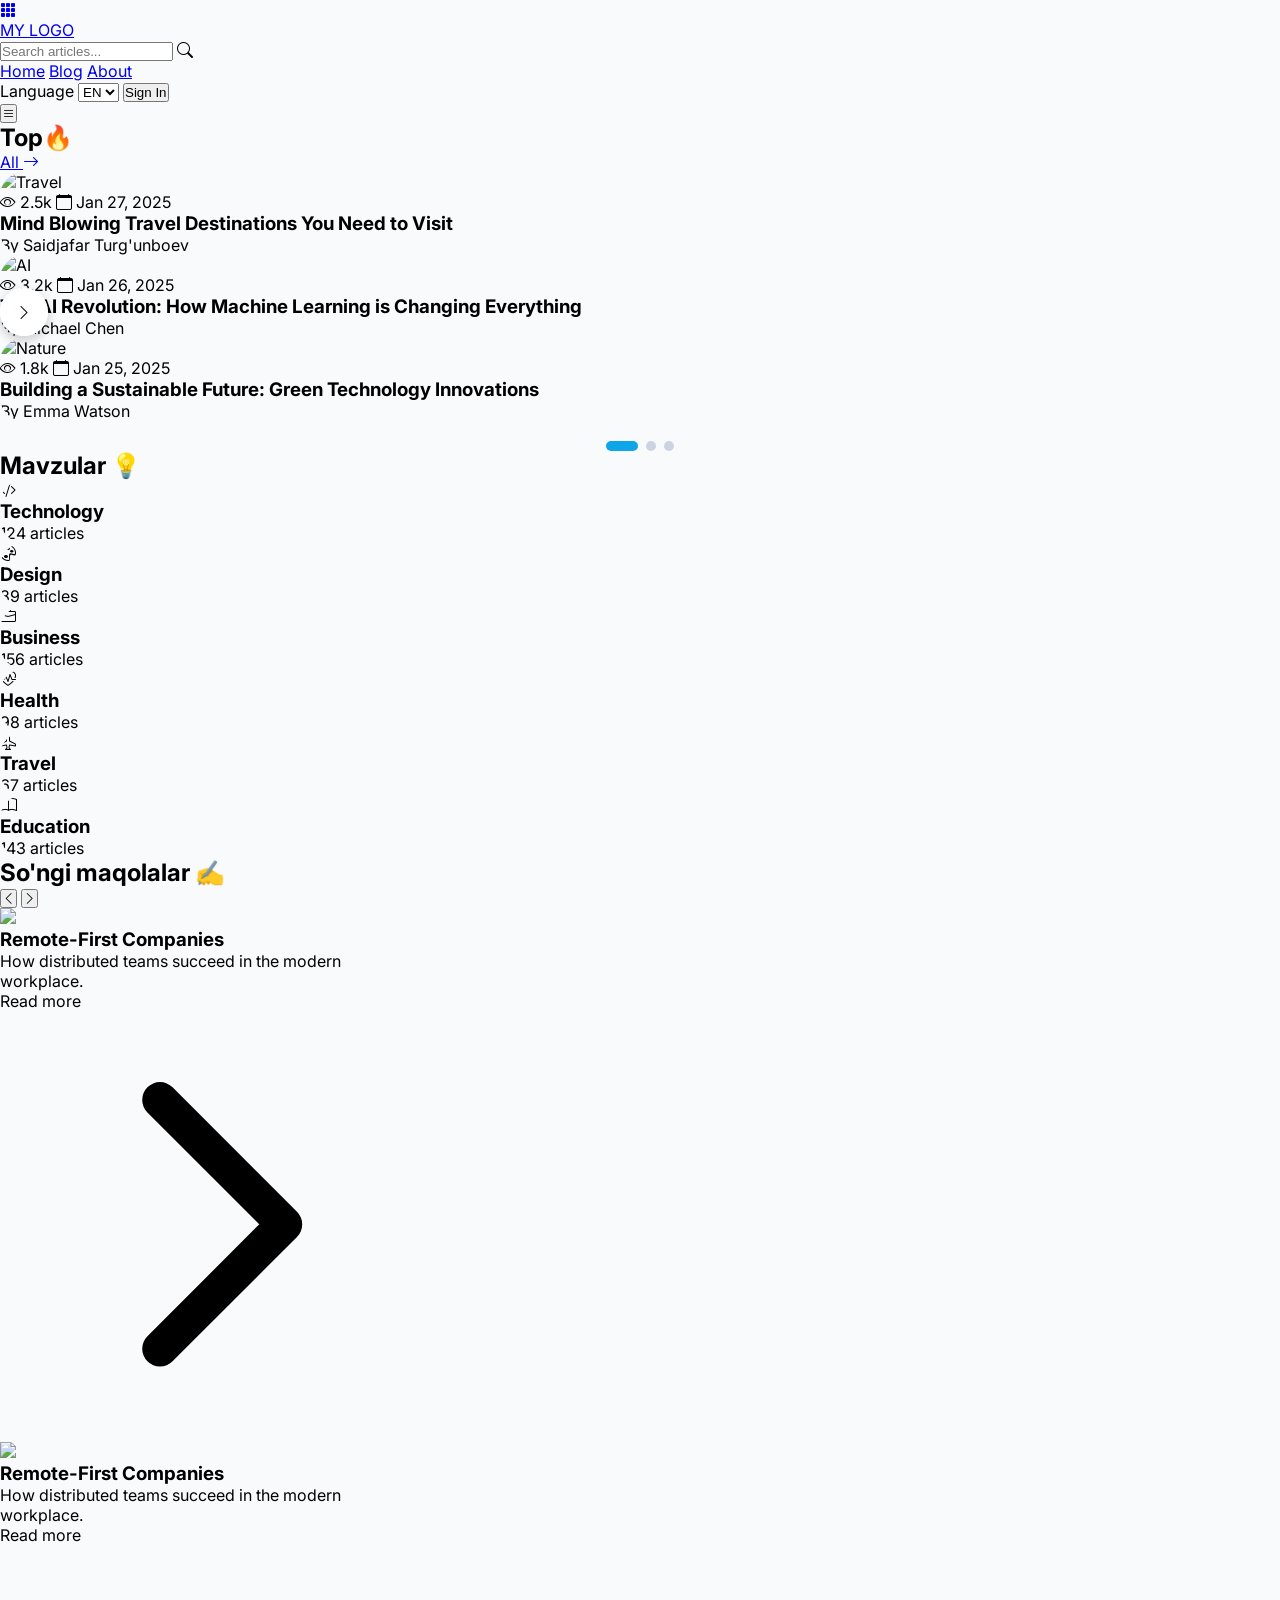
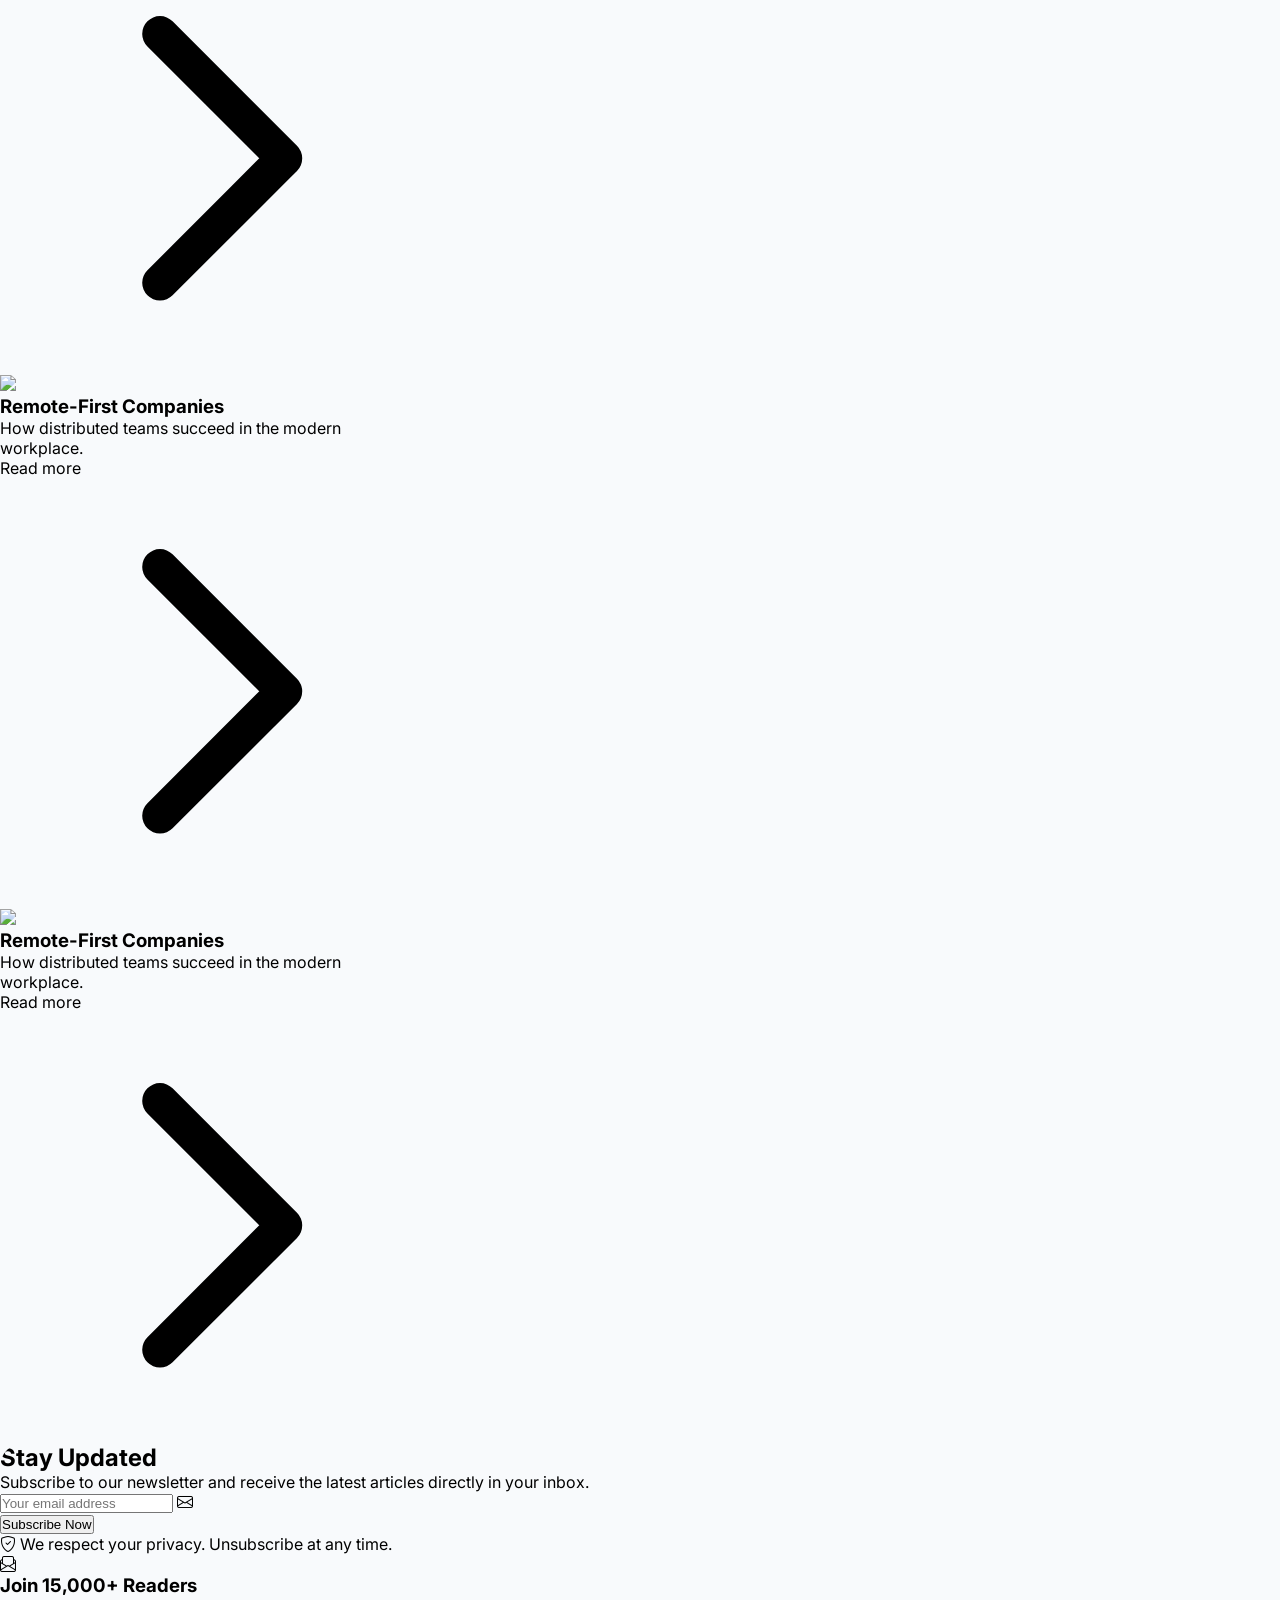
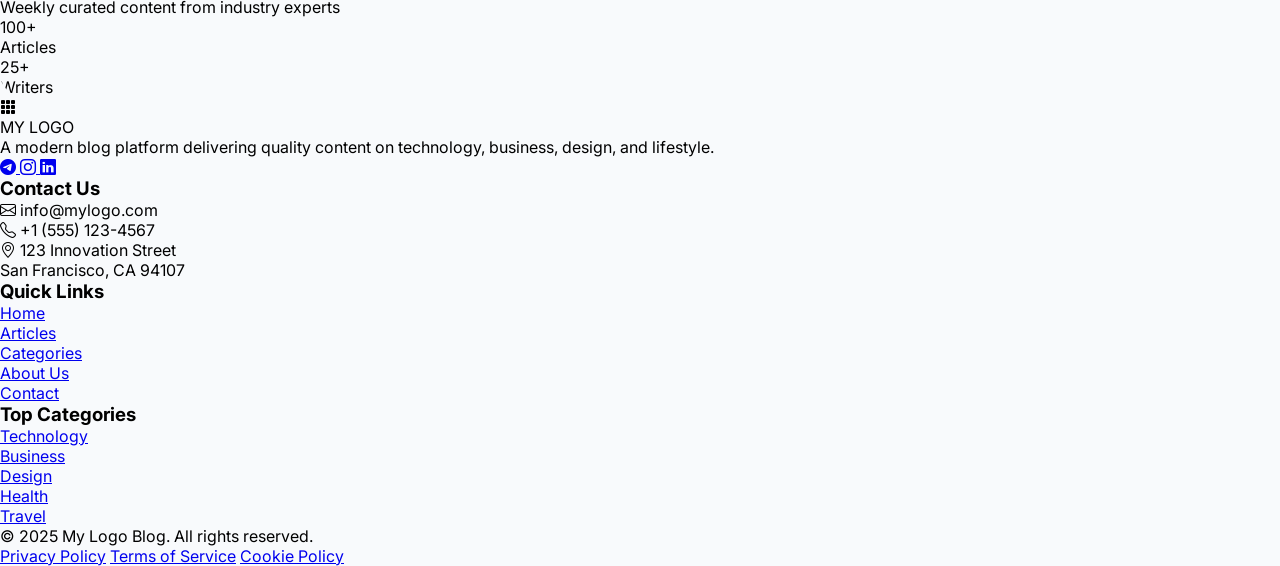
==== commit 1d195001: "front-end done" ====
--- a/index.html
+++ b/index.html
@@ -11,234 +11,85 @@
     <title>My Logo - Modern Blog | Latest Articles & Insights</title>
     <script src="https://cdn.tailwindcss.com"></script>
     <link rel="stylesheet" href="https://cdn.jsdelivr.net/npm/bootstrap-icons@1.11.1/font/bootstrap-icons.css">
-    <style>
-        @import url('https://fonts.googleapis.com/css2?family=Inter:wght@300;400;500;600;700;800&display=swap');
-
-        * {
-            margin: 0;
-            padding: 0;
-            box-sizing: border-box;
-        }
-
-        ::-webkit-scrollbar {
-            width: 8px;
-        }
-
-        ::-webkit-scrollbar-track {
-            background: #f1f5f9;
-        }
-
-        ::-webkit-scrollbar-thumb {
-            background: linear-gradient(180deg, #0ea5e9, #3b82f6);
-            border-radius: 10px;
-        }
-
-        html {
-            scroll-behavior: smooth;
-        }
-
-        body {
-            font-family: 'Inter', sans-serif;
-            overflow-x: hidden;
-            background-color: #f8fafc;
-        }
-
-        :root {
-            --primary: #0ea5e9;
-            --primary-light: #e0f2fe;
-            --primary-dark: #0284c7;
-            --secondary: #64748b;
-            --accent: #3b82f6;
-        }
-
-        .navbar {
-            transition: all 0.3s ease;
-        }
-
-        .navbar.scrolled {
-            background: rgba(255, 255, 255, 0.98);
-            backdrop-filter: blur(10px);
-            box-shadow: 0 4px 20px rgba(14, 165, 233, 0.1);
-        }
-
-        /* Slider Styles */
-        .slider-container {
-            position: relative;
-            overflow: hidden;
-        }
-
-        .slider-wrapper {
-            transition: transform 0.6s cubic-bezier(0.4, 0, 0.2, 1);
-        }
-
-        .slider-dots {
-            display: flex;
-            justify-content: center;
-            gap: 8px;
-            margin-top: 20px;
-        }
-
-        .slider-dot {
-            width: 10px;
-            height: 10px;
-            border-radius: 50%;
-            background: #cbd5e1;
-            cursor: pointer;
-            transition: all 0.3s ease;
-        }
-
-        .slider-dot.active {
-            width: 32px;
-            border-radius: 5px;
-            background: #0ea5e9;
-        }
-
-        .slider-arrow {
-            position: absolute;
-            top: 50%;
-            transform: translateY(-50%);
-            width: 48px;
-            height: 48px;
-            background: rgba(255, 255, 255, 0.95);
-            border-radius: 50%;
-            display: flex;
-            align-items: center;
-            justify-content: center;
-            cursor: pointer;
-            z-index: 10;
-            transition: all 0.3s ease;
-            box-shadow: 0 4px 12px rgba(0, 0, 0, 0.1);
-        }
-
-        .slider-arrow:hover {
-            background: white;
-            box-shadow: 0 6px 20px rgba(0, 0, 0, 0.15);
-            transform: translateY(-50%) scale(1.1);
-        }
-
-
-        .scroll-reveal {
-            opacity: 0;
-            transform: translateY(50px);
-            transition: all 0.5s cubic-bezier(0.4, 0, 0.2, 1);
-        }
-
-        .scroll-reveal.active {
-            opacity: 1;
-            transform: translateY(0);
-        }
-
-        .card-hover {
-            transition: all 0.5s cubic-bezier(0.4, 0, 0.2, 1);
-        }
-
-        .card-hover:hover {
-            transform: translateY(-12px) scale(1.01);
-            box-shadow: 0 25px 50px rgba(14, 165, 233, 0.2);
-        }
-
-        .modern-card {
-            border-radius: 24px;
-            overflow: hidden;
-            position: relative;
-        }
-
-        .asymmetric-card {
-            clip-path: polygon(0 0, 100% 0, 100% 85%, 95% 100%, 0 100%);
-        }
-
-        .mobile-menu {
-            position: fixed;
-            top: 64px;
-            left: 0;
-            width: 100%;
-            background: white;
-            box-shadow: 0 10px 30px rgba(0, 0, 0, 0.1);
-            padding: 20px;
-            transform: translateY(-100%);
-            opacity: 0;
-            transition: all 0.3s ease;
-            z-index: 40;
-        }
-
-        .mobile-menu.active {
-            transform: translateY(0);
-            opacity: 1;
-        }
-
-        .slider-item-latest {
-            width: 100%;
-            flex-shrink: 0;
-        }
-
-        @media (min-width: 768px) {
-            .slider-item-latest {
-                width: 50%;
-            }
-        }
-
-        @media (min-width: 1024px) {
-            .slider-item-latest {
-                width: 33.3333%;
-            }
-        }
-
-        @media (max-width: 768px) {
-            .slider-arrow {
-                width: 36px;
-                height: 36px;
-            }
-        }
-    </style>
+    <link rel="stylesheet" href="./style/main.css">
 </head>
 
 <body class="bg-slate-50">
-
-    <!-- Navbar -->
     <nav class="navbar fixed top-0 w-full z-50 bg-white border-b border-slate-100">
         <div class="max-w-7xl mx-auto px-4 sm:px-6 lg:px-8">
             <div class="flex justify-between items-center h-16">
-                <div class="flex items-center space-x-2">
+                <a href="/" class="flex items-center space-x-2">
                     <div
                         class="w-8 h-8 rounded-lg flex items-center justify-center bg-gradient-to-br from-blue-500 to-blue-600">
                         <i class="bi bi-grid-3x3-gap-fill text-white"></i>
                     </div>
                     <span class="text-xl font-bold text-slate-800">MY LOGO</span>
-                </div>
+                </a>
 
                 <div class="hidden md:flex flex-1 max-w-md mx-8">
                     <div class="relative w-full">
-                        <input type="text" placeholder="Search articles..."
+                        <input id="searchInputTop" type="text" placeholder="Search articles..."
                             class="w-full px-4 py-2 pl-10 rounded-lg border border-slate-300 focus:outline-none focus:ring-2 focus:ring-blue-500 focus:border-transparent">
                         <i class="bi bi-search absolute left-3 top-1/2 transform -translate-y-1/2 text-slate-400"></i>
-                    </div>
-                </div>
-
-                <div class="hidden lg:flex items-center space-x-6">
-                    <a href="#" class="text-slate-700 hover:text-blue-600 transition font-medium">Home</a>
-                    <a href="#" class="text-slate-700 hover:text-blue-600 transition font-medium">Blog</a>
-                    <a href="#" class="text-slate-700 hover:text-blue-600 transition font-medium">Contact</a>
-                    <button
-                        class="px-5 py-2 bg-blue-500 text-white rounded-lg hover:bg-blue-600 transition font-medium shadow-md hover:shadow-lg">Sign
-                        In</button>
-                </div>
-
-                <button id="mobileMenuToggle" class="lg:hidden text-slate-700">
+
+                        <!-- Search suggestions (desktop) -->
+                        <div id="searchSuggestions" class="hidden absolute left-0 right-0 mt-2 bg-white rounded-lg shadow-lg z-50 overflow-hidden border border-slate-100"></div>
+                    </div>
+                </div> 
+                <style>
+                  /* Nav overrides to match other pages */
+                  .mobile-overlay{z-index:60}
+                  #mobileMenu{position:fixed;top:64px;left:0;right:0;z-index:80;display:none}
+                  #mobileMenu.active{display:block}
+                </style>
+
+
+                <div class="hidden lg:flex items-center space-x-4">
+                    <a href="index.html" class="text-slate-700 hover:text-blue-600 transition font-medium">Home</a>
+                    <a href="blog.html" class="text-slate-700 hover:text-blue-600 transition font-medium">Blog</a>
+                    <a href="about.html" class="text-slate-700 hover:text-blue-600 transition font-medium">About</a>
+                    <div class="flex items-center space-x-3">
+                        <label for="langSelect" class="sr-only">Language</label>
+                        <select id="langSelect" class="border border-slate-200 rounded-lg px-3 py-2 bg-white text-sm">
+                            <option value="en">EN</option>
+                            <option value="es">ES</option>
+                            <option value="fr">FR</option>
+                        </select>
+                        <button
+                            class="px-4 py-2 bg-blue-500 text-white rounded-lg hover:bg-blue-600 transition font-medium shadow-md hover:shadow-lg">Sign
+                            In</button>
+                    </div>
+                </div>
+
+                <button id="mobileMenuToggle" class="lg:hidden text-slate-700" aria-controls="mobileMenu" aria-expanded="false" aria-label="Toggle menu">
                     <i class="bi bi-list text-2xl"></i>
                 </button>
             </div>
         </div>
 
-        <div id="mobileMenu" class="mobile-menu lg:hidden">
-            <div class="flex flex-col space-y-4">
-                <a href="#" class="text-slate-700 hover:text-blue-600 text-lg font-medium py-2">Home</a>
-                <a href="#" class="text-slate-700 hover:text-blue-600 text-lg font-medium py-2">Blog</a>
-                <a href="#" class="text-slate-700 hover:text-blue-600 text-lg font-medium py-2">Contact</a>
-                <button
-                    class="w-full py-3 bg-blue-500 text-white rounded-lg hover:bg-blue-600 transition font-medium">Sign
-                    In</button>
+        <div id="mobileMenu" class="mobile-menu lg:hidden" role="menu" aria-hidden="true">
+            <div class="flex flex-col space-y-3">
+                <a href="index.html" class="text-slate-700 hover:text-blue-600 text-lg font-medium py-2">Home</a>
+                <a href="blog.html" class="text-slate-700 hover:text-blue-600 text-lg font-medium py-2">Blog</a>
+                <a href="about.html" class="text-slate-700 hover:text-blue-600 text-lg font-medium py-2">About</a>
+                <a href="#footer" class="text-slate-700 hover:text-blue-600 text-lg font-medium py-2">Contact</a>
+                <div class="pt-2 border-t border-slate-100 mt-2">
+                    <div class="mb-3">
+                        <label for="langSelectMobile" class="sr-only">Language</label>
+                        <select id="langSelectMobile" class="w-full rounded-lg border border-slate-200 px-3 py-2 bg-white text-sm">
+                          <option value="en">EN</option>
+                          <option value="es">ES</option>
+                          <option value="fr">FR</option>
+                        </select>
+                    </div>
+                    <button
+                        class="w-full py-3 bg-blue-500 text-white rounded-lg hover:bg-blue-600 transition font-medium">Sign
+                        In</button>
+                </div>
             </div>
         </div>
+
+        <div id="mobileOverlay" class="mobile-overlay lg:hidden"></div>
     </nav>
 
     <!-- Hero Section with Slider -->
@@ -270,7 +121,7 @@
                     <!-- Slide 1 -->
                     <div class="slider-item flex-none w-full">
                         <div class="modern-card asymmetric-card card-hover relative h-96 overflow-hidden cursor-pointer group"
-                            onclick="goToArticle('mind-blowing-travel')">
+                            onclick="goToArticle('travel-tips-2025')">
                             <img src="https://images.unsplash.com/photo-1488190211105-8b0e65b80b4e?w=1200" alt="Travel"
                                 class="w-full h-full object-cover">
                             <div
@@ -295,7 +146,7 @@
                     <!-- Slide 2 -->
                     <div class="slider-item flex-none w-full px-2">
                         <div class="modern-card asymmetric-card card-hover relative h-96 overflow-hidden cursor-pointer group"
-                            onclick="goToArticle('ai-revolution')">
+                            onclick="goToArticle('the-ai-revolution')">
                             <img src="https://images.unsplash.com/photo-1677442136019-21780ecad995?w=1200" alt="AI"
                                 class="w-full h-full object-cover">
                             <div
@@ -320,7 +171,7 @@
                     <!-- Slide 3 -->
                     <div class="slider-item flex-none w-full px-2">
                         <div class="modern-card asymmetric-card card-hover relative h-96 overflow-hidden cursor-pointer group"
-                            onclick="goToArticle('sustainable-future')">
+                            onclick="goToArticle('designing-a-sustainable-future')">
                             <img src="https://images.unsplash.com/photo-1473341304170-971dccb5ac1e?w=1200" alt="Nature"
                                 class="w-full h-full object-cover">
                             <div
@@ -451,53 +302,131 @@
                 <div id="latestSlider" class="flex transition-transform duration-500 ease-in-out">
 
                     <!-- CARD 1 -->
-                    <div class="slider-item-latest px-2">
-                        <div class="bg-white rounded-2xl shadow-lg overflow-hidden">
-                            <img src="https://images.unsplash.com/photo-1556761175-b413da4baf72?w=800"
-                                class="h-56 w-full object-cover">
-                            <div class="p-6">
-                                <h3 class="font-bold text-lg mb-2">Remote-First Companies</h3>
-                                <p class="text-slate-600 text-sm">How distributed teams succeed.</p>
+                    <div class="slider-item-latest">
+                        <div
+                            class="group bg-white rounded-3xl shadow-sm hover:shadow-xl overflow-hidden transition-all duration-300 border border-slate-100">
+                            <div class="relative overflow-hidden">
+                                <img src="https://images.unsplash.com/photo-1556761175-b413da4baf72?w=800"
+                                    class="h-48 sm:h-56 w-full object-cover transition-transform duration-500 group-hover:scale-105">
+                                <div
+                                    class="absolute inset-0 bg-gradient-to-t from-black/20 to-transparent opacity-0 group-hover:opacity-100 transition-opacity duration-300">
+                                </div>
+                            </div>
+                            <div class="p-5 sm:p-6">
+                                <h3
+                                    class="font-bold text-lg sm:text-xl mb-2 text-slate-900 group-hover:text-blue-600 transition-colors duration-300">
+                                    Remote-First Companies
+                                </h3>
+                                <p class="text-slate-600 text-sm sm:text-base leading-relaxed mb-4">
+                                    How distributed teams succeed in the modern workplace.
+                                </p>
+                                <div
+                                    class="flex items-center text-blue-600 text-sm font-semibold group-hover:gap-2 transition-all duration-300">
+                                    <span>Read more</span>
+                                    <svg class="w-4 h-4 transform group-hover:translate-x-1 transition-transform duration-300"
+                                        fill="none" stroke="currentColor" viewBox="0 0 24 24">
+                                        <path stroke-linecap="round" stroke-linejoin="round" stroke-width="2"
+                                            d="M9 5l7 7-7 7" />
+                                    </svg>
+                                </div>
                             </div>
                         </div>
                     </div>
 
                     <!-- CARD 2 -->
-                    <div class="slider-item-latest px-2">
-                        <div class="bg-white rounded-2xl shadow-lg overflow-hidden">
-                            <img src="https://images.unsplash.com/photo-1561070791-2526d30994b5?w=800"
-                                class="h-56 w-full object-cover">
-                            <div class="p-6">
-                                <h3 class="font-bold text-lg mb-2">Minimalist Design</h3>
-                                <p class="text-slate-600 text-sm">Clean and functional UI.</p>
+                    <div class="slider-item-latest">
+                        <div
+                            class="group bg-white rounded-3xl shadow-sm hover:shadow-xl overflow-hidden transition-all duration-300 border border-slate-100">
+                            <div class="relative overflow-hidden">
+                                <img src="https://images.unsplash.com/photo-1556761175-b413da4baf72?w=800"
+                                    class="h-48 sm:h-56 w-full object-cover transition-transform duration-500 group-hover:scale-105">
+                                <div
+                                    class="absolute inset-0 bg-gradient-to-t from-black/20 to-transparent opacity-0 group-hover:opacity-100 transition-opacity duration-300">
+                                </div>
+                            </div>
+                            <div class="p-5 sm:p-6">
+                                <h3
+                                    class="font-bold text-lg sm:text-xl mb-2 text-slate-900 group-hover:text-blue-600 transition-colors duration-300">
+                                    Remote-First Companies
+                                </h3>
+                                <p class="text-slate-600 text-sm sm:text-base leading-relaxed mb-4">
+                                    How distributed teams succeed in the modern workplace.
+                                </p>
+                                <div
+                                    class="flex items-center text-blue-600 text-sm font-semibold group-hover:gap-2 transition-all duration-300">
+                                    <span>Read more</span>
+                                    <svg class="w-4 h-4 transform group-hover:translate-x-1 transition-transform duration-300"
+                                        fill="none" stroke="currentColor" viewBox="0 0 24 24">
+                                        <path stroke-linecap="round" stroke-linejoin="round" stroke-width="2"
+                                            d="M9 5l7 7-7 7" />
+                                    </svg>
+                                </div>
                             </div>
                         </div>
                     </div>
 
                     <!-- CARD 3 -->
-                    <div class="slider-item-latest px-2">
-                        <div class="bg-white rounded-2xl shadow-lg overflow-hidden">
-                            <img src="https://images.unsplash.com/photo-1558494949-ef010cbdcc31?w=800"
-                                class="h-56 w-full object-cover">
-                            <div class="p-6">
-                                <h3 class="font-bold text-lg mb-2">Quantum Computing</h3>
-                                <p class="text-slate-600 text-sm">The future of tech.</p>
-                            </div>
-                        </div>
-                    </div>
-
+                    <div class="slider-item-latest">
+                        <div
+                            class="group bg-white rounded-3xl shadow-sm hover:shadow-xl overflow-hidden transition-all duration-300 border border-slate-100">
+                            <div class="relative overflow-hidden">
+                                <img src="https://images.unsplash.com/photo-1556761175-b413da4baf72?w=800"
+                                    class="h-48 sm:h-56 w-full object-cover transition-transform duration-500 group-hover:scale-105">
+                                <div
+                                    class="absolute inset-0 bg-gradient-to-t from-black/20 to-transparent opacity-0 group-hover:opacity-100 transition-opacity duration-300">
+                                </div>
+                            </div>
+                            <div class="p-5 sm:p-6">
+                                <h3
+                                    class="font-bold text-lg sm:text-xl mb-2 text-slate-900 group-hover:text-blue-600 transition-colors duration-300">
+                                    Remote-First Companies
+                                </h3>
+                                <p class="text-slate-600 text-sm sm:text-base leading-relaxed mb-4">
+                                    How distributed teams succeed in the modern workplace.
+                                </p>
+                                <div
+                                    class="flex items-center text-blue-600 text-sm font-semibold group-hover:gap-2 transition-all duration-300">
+                                    <span>Read more</span>
+                                    <svg class="w-4 h-4 transform group-hover:translate-x-1 transition-transform duration-300"
+                                        fill="none" stroke="currentColor" viewBox="0 0 24 24">
+                                        <path stroke-linecap="round" stroke-linejoin="round" stroke-width="2"
+                                            d="M9 5l7 7-7 7" />
+                                    </svg>
+                                </div>
+                            </div>
+                        </div>
+                    </div>
                     <!-- CARD 4 -->
-                    <div class="slider-item-latest px-2">
-                        <div class="bg-white rounded-2xl shadow-lg overflow-hidden">
-                            <img src="https://images.unsplash.com/photo-1639762681485-074b7f938ba0?w=800"
-                                class="h-56 w-full object-cover">
-                            <div class="p-6">
-                                <h3 class="font-bold text-lg mb-2">Blockchain Future</h3>
-                                <p class="text-slate-600 text-sm">Beyond crypto.</p>
-                            </div>
-                        </div>
-                    </div>
-
+                    <div class="slider-item-latest">
+                        <div
+                            class="group bg-white rounded-3xl shadow-sm hover:shadow-xl overflow-hidden transition-all duration-300 border border-slate-100">
+                            <div class="relative overflow-hidden">
+                                <img src="https://images.unsplash.com/photo-1556761175-b413da4baf72?w=800"
+                                    class="h-48 sm:h-56 w-full object-cover transition-transform duration-500 group-hover:scale-105">
+                                <div
+                                    class="absolute inset-0 bg-gradient-to-t from-black/20 to-transparent opacity-0 group-hover:opacity-100 transition-opacity duration-300">
+                                </div>
+                            </div>
+                            <div class="p-5 sm:p-6">
+                                <h3
+                                    class="font-bold text-lg sm:text-xl mb-2 text-slate-900 group-hover:text-blue-600 transition-colors duration-300">
+                                    Remote-First Companies
+                                </h3>
+                                <p class="text-slate-600 text-sm sm:text-base leading-relaxed mb-4">
+                                    How distributed teams succeed in the modern workplace.
+                                </p>
+                                <div
+                                    class="flex items-center text-blue-600 text-sm font-semibold group-hover:gap-2 transition-all duration-300">
+                                    <span>Read more</span>
+                                    <svg class="w-4 h-4 transform group-hover:translate-x-1 transition-transform duration-300"
+                                        fill="none" stroke="currentColor" viewBox="0 0 24 24">
+                                        <path stroke-linecap="round" stroke-linejoin="round" stroke-width="2"
+                                            d="M9 5l7 7-7 7" />
+                                    </svg>
+                                </div>
+                            </div>
+                        </div>
+                    </div>
                 </div>
             </div>
         </div>
@@ -566,7 +495,7 @@
     </section>
 
     <!-- Footer -->
-    <footer class="bg-slate-900 text-white pt-16 pb-8 px-4">
+    <footer id="footer" class="bg-slate-900 text-white pt-16 pb-8 px-4">
         <div class="max-w-7xl mx-auto">
             <div class="grid grid-cols-1 md:grid-cols-2 lg:grid-cols-4 gap-10 mb-12">
                 <div>
@@ -594,28 +523,6 @@
                             <i class="bi bi-linkedin"></i>
                         </a>
                     </div>
-                </div>
-
-                <div>
-                    <h3 class="text-lg font-bold mb-6">Quick Links</h3>
-                    <ul class="space-y-4">
-                        <li><a href="#" class="text-slate-400 hover:text-white transition">Home</a></li>
-                        <li><a href="#" class="text-slate-400 hover:text-white transition">Articles</a></li>
-                        <li><a href="#" class="text-slate-400 hover:text-white transition">Categories</a></li>
-                        <li><a href="#" class="text-slate-400 hover:text-white transition">About Us</a></li>
-                        <li><a href="#" class="text-slate-400 hover:text-white transition">Contact</a></li>
-                    </ul>
-                </div>
-
-                <div>
-                    <h3 class="text-lg font-bold mb-6">Top Categories</h3>
-                    <ul class="space-y-4">
-                        <li><a href="#" class="text-slate-400 hover:text-white transition">Technology</a></li>
-                        <li><a href="#" class="text-slate-400 hover:text-white transition">Business</a></li>
-                        <li><a href="#" class="text-slate-400 hover:text-white transition">Design</a></li>
-                        <li><a href="#" class="text-slate-400 hover:text-white transition">Health</a></li>
-                        <li><a href="#" class="text-slate-400 hover:text-white transition">Travel</a></li>
-                    </ul>
                 </div>
 
                 <div>
@@ -635,6 +542,30 @@
                         </li>
                     </ul>
                 </div>
+
+                <div>
+                    <h3 class="text-lg font-bold mb-6">Quick Links</h3>
+                    <ul class="space-y-4">
+                        <li><a href="#" class="text-slate-400 hover:text-white transition">Home</a></li>
+                        <li><a href="#" class="text-slate-400 hover:text-white transition">Articles</a></li>
+                        <li><a href="#" class="text-slate-400 hover:text-white transition">Categories</a></li>
+                        <li><a href="#" class="text-slate-400 hover:text-white transition">About Us</a></li>
+                        <li><a href="#" class="text-slate-400 hover:text-white transition">Contact</a></li>
+                    </ul>
+                </div>
+
+                <div>
+                    <h3 class="text-lg font-bold mb-6">Top Categories</h3>
+                    <ul class="space-y-4">
+                        <li><a href="#" class="text-slate-400 hover:text-white transition">Technology</a></li>
+                        <li><a href="#" class="text-slate-400 hover:text-white transition">Business</a></li>
+                        <li><a href="#" class="text-slate-400 hover:text-white transition">Design</a></li>
+                        <li><a href="#" class="text-slate-400 hover:text-white transition">Health</a></li>
+                        <li><a href="#" class="text-slate-400 hover:text-white transition">Travel</a></li>
+                    </ul>
+                </div>
+
+                
             </div>
 
             <div class="pt-8 border-t border-slate-800 flex flex-col md:flex-row justify-between items-center">
@@ -722,7 +653,7 @@
 
         // Navigate to article page
         function goToArticle(articleId) {
-            window.open('article-detail.html', '_blank');
+            window.location.href = `blog-detail.html?post=${articleId}`;
         }
 
         // Navbar scroll effect
@@ -735,20 +666,108 @@
             }
         });
 
-        // Mobile menu toggle
+        // Mobile menu toggle + accessibility + overlay
         const mobileMenuToggle = document.getElementById('mobileMenuToggle');
         const mobileMenu = document.getElementById('mobileMenu');
+        const mobileOverlay = document.getElementById('mobileOverlay');
+
+        function openMobileMenu() {
+            mobileMenu.classList.add('active');
+            mobileOverlay.classList.add('active');
+            mobileMenuToggle.setAttribute('aria-expanded', 'true');
+            mobileMenu.setAttribute('aria-hidden', 'false');
+            const icon = mobileMenuToggle.querySelector('i');
+            icon.classList.remove('bi-list');
+            icon.classList.add('bi-x');
+            document.body.style.overflow = 'hidden';
+        }
+
+        function closeMobileMenu() {
+            mobileMenu.classList.remove('active');
+            mobileOverlay.classList.remove('active');
+            mobileMenuToggle.setAttribute('aria-expanded', 'false');
+            mobileMenu.setAttribute('aria-hidden', 'true');
+            const icon = mobileMenuToggle.querySelector('i');
+            icon.classList.remove('bi-x');
+            icon.classList.add('bi-list');
+            document.body.style.overflow = '';
+        }
 
         mobileMenuToggle.addEventListener('click', function () {
-            mobileMenu.classList.toggle('active');
-            const icon = this.querySelector('i');
             if (mobileMenu.classList.contains('active')) {
-                icon.classList.remove('bi-list');
-                icon.classList.add('bi-x');
+                closeMobileMenu();
             } else {
-                icon.classList.remove('bi-x');
-                icon.classList.add('bi-list');
-            }
+                openMobileMenu();
+            }
+        });
+
+        // Close mobile menu when navigating (tap links)
+        mobileMenu.querySelectorAll('a')?.forEach(a=>a.addEventListener('click', () => closeMobileMenu()));
+           
+
+        mobileOverlay.addEventListener('click', closeMobileMenu);
+
+        // Close on Escape key
+        document.addEventListener('keydown', function (e) {
+            if (e.key === 'Escape') closeMobileMenu();
+        });
+
+        // Close mobile menu when a menu item is clicked (improves UX on mobile)
+        mobileMenu.querySelectorAll('a, button').forEach(el => {
+            el.addEventListener('click', function () {
+                // small delay to allow link activation on tap devices
+                setTimeout(closeMobileMenu, 80);
+            });
+        });
+
+        // Language selector (persist selection and set document lang)
+        const langSelect = document.getElementById('langSelect');
+        if (langSelect) {
+            const saved = localStorage.getItem('site-lang') || document.documentElement.lang || 'en';
+            langSelect.value = saved;
+            function setSiteLang(val) {
+                document.documentElement.lang = val;
+                localStorage.setItem('site-lang', val);
+            }
+            langSelect.addEventListener('change', (e) => setSiteLang(e.target.value));
+            setSiteLang(langSelect.value);
+        }
+
+        // Desktop search suggestions (full article list)
+        const _posts = [
+          {slug:'remote-first-companies',title:'Remote-First Companies',excerpt:'How distributed teams succeed in the modern workplace.'},
+          {slug:'the-ai-revolution',title:'The AI Revolution',excerpt:'How machine learning is changing everything.'},
+          {slug:'designing-a-sustainable-future',title:'Designing a Sustainable Future',excerpt:'Green tech with beautiful UX.'},
+          {slug:'travel-tips-2025',title:'Travel Tips for 2025',excerpt:'Smart budgeting and off-the-beaten-path finds.'},
+          {slug:'education-reform-road-ahead',title:'Education Reform: The Road Ahead',excerpt:'How accessible learning is reshaping careers.'},
+          {slug:'healthy-habits-remote-workers',title:'Healthy Habits for Remote Workers',excerpt:'Simple routines to improve wellbeing while working from home.'},
+          {slug:'blockchain-beyond-crypto',title:'Blockchain Beyond Crypto',excerpt:'Real-world applications of distributed ledger technology.'}
+        ];
+        const searchInputTopEl = document.getElementById('searchInputTop');
+        const suggestionsBox = document.getElementById('searchSuggestions');
+
+        function renderSuggestions(items){
+          if(!items || items.length === 0){ suggestionsBox.classList.add('hidden'); suggestionsBox.innerHTML = ''; return; }
+          suggestionsBox.classList.remove('hidden');
+          suggestionsBox.innerHTML = items.slice(0,6).map(p => `
+            <a onclick="goToArticle('${p.slug}')" class="block px-4 py-3 hover:bg-slate-50 cursor-pointer">
+              <div class="text-sm font-medium">${p.title}</div>
+              <div class="text-xs text-slate-500 mt-1">${p.excerpt}</div>
+            </a>
+          `).join('');
+        }
+
+        searchInputTopEl?.addEventListener('input', (e) => {
+          const q = e.target.value.trim().toLowerCase();
+          if (q.length < 2) { suggestionsBox.classList.add('hidden'); return; }
+          const items = _posts.filter(p => p.title.toLowerCase().includes(q) || p.excerpt.toLowerCase().includes(q));
+          renderSuggestions(items);
+        });
+
+        document.addEventListener('click', (e) => {
+          if (!document.getElementById('searchSuggestions')?.contains(e.target) && e.target !== searchInputTopEl) {
+            suggestionsBox.classList.add('hidden');
+          }
         });
 
         // Scroll reveal
@@ -781,66 +800,65 @@
         }
     </script>
     <script>
-            document.addEventListener("DOMContentLoaded", () => {
-
-                class SliderLatest {
-                    constructor(wrapperId) {
-                        this.wrapper = document.getElementById(wrapperId);
-
-                        if (!this.wrapper) {
-                            console.error("Slider wrapper not found:", wrapperId);
-                            return;
-                        }
-
-                        this.items = this.wrapper.querySelectorAll('.slider-item-latest');
-
-                        if (!this.items.length) {
-                            console.error("No slider items found inside:", wrapperId);
-                            return;
-                        }
-
-                        this.index = 0;
-
+        document.addEventListener("DOMContentLoaded", () => {
+
+            class SliderLatest {
+                constructor(wrapperId) {
+                    this.wrapper = document.getElementById(wrapperId);
+
+                    if (!this.wrapper) {
+                        console.error("Slider wrapper not found:", wrapperId);
+                        return;
+                    }
+
+                    this.items = this.wrapper.querySelectorAll('.slider-item-latest');
+
+                    if (!this.items.length) {
+                        console.error("No slider items found inside:", wrapperId);
+                        return;
+                    }
+
+                    this.index = 0;
+
+                    this.update();
+                    window.addEventListener('resize', () => this.update());
+                }
+
+                slideWidth() {
+                    return this.items[0].getBoundingClientRect().width;
+                }
+
+                visibleCount() {
+                    const containerWidth = this.wrapper.parentElement.offsetWidth;
+                    return Math.round(containerWidth / this.slideWidth());
+                }
+
+                maxIndex() {
+                    return Math.max(0, this.items.length - this.visibleCount());
+                }
+
+                update() {
+                    const translateX = this.index * this.slideWidth();
+                    this.wrapper.style.transform = `translateX(-${translateX}px)`;
+                }
+
+                next() {
+                    if (this.index < this.maxIndex()) {
+                        this.index++;
                         this.update();
-                        window.addEventListener('resize', () => this.update());
-                    }
-
-                    slideWidth() {
-                        return this.items[0].getBoundingClientRect().width;
-                    }
-
-                    visibleCount() {
-                        const containerWidth = this.wrapper.parentElement.offsetWidth;
-                        return Math.round(containerWidth / this.slideWidth());
-                    }
-
-                    maxIndex() {
-                        return Math.max(0, this.items.length - this.visibleCount());
-                    }
-
-                    update() {
-                        const translateX = this.index * this.slideWidth();
-                        this.wrapper.style.transform = `translateX(-${translateX}px)`;
-                    }
-
-                    next() {
-                        if (this.index < this.maxIndex()) {
-                            this.index++;
-                            this.update();
-                        }
-                    }
-
-                    prev() {
-                        if (this.index > 0) {
-                            this.index--;
-                            this.update();
-                        }
                     }
                 }
 
-                window.latestSlider = new SliderLatest('latestSlider');
-
-            });
+                prev() {
+                    if (this.index > 0) {
+                        this.index--;
+                        this.update();
+                    }
+                }
+            }
+
+            window.latestSlider = new SliderLatest('latestSlider');
+        });
     </script>
 </body>
 
--- a/style/main.css
+++ b/style/main.css
@@ -0,0 +1,204 @@
+  @import url('https://fonts.googleapis.com/css2?family=Inter:wght@300;400;500;600;700;800&display=swap');
+
+  * {
+      margin: 0;
+      padding: 0;
+      box-sizing: border-box;
+  }
+
+  ::-webkit-scrollbar {
+      width: 8px;
+  }
+
+  ::-webkit-scrollbar-track {
+      background: #f1f5f9;
+  }
+
+  ::-webkit-scrollbar-thumb {
+      background: linear-gradient(180deg, #0ea5e9, #3b82f6);
+      border-radius: 10px;
+  }
+
+  html {
+      scroll-behavior: smooth;
+  }
+
+  body {
+      font-family: 'Inter', sans-serif;
+      overflow-x: hidden;
+      background-color: #f8fafc;
+  }
+
+  :root {
+      --primary: #0ea5e9;
+      --primary-light: #e0f2fe;
+      --primary-dark: #0284c7;
+      --secondary: #64748b;
+      --accent: #3b82f6;
+  }
+
+  .navbar {
+      transition: all 0.3s ease;
+  }
+
+  .navbar.scrolled {
+      background: rgba(255, 255, 255, 0.98);
+      backdrop-filter: blur(10px);
+      box-shadow: 0 4px 20px rgba(14, 165, 233, 0.1);
+  }
+
+  /* Slider Styles */
+  .slider-container {
+      position: relative;
+      overflow: hidden;
+  }
+
+  .slider-wrapper {
+      transition: transform 0.6s cubic-bezier(0.4, 0, 0.2, 1);
+  }
+
+  .slider-dots {
+      display: flex;
+      justify-content: center;
+      gap: 8px;
+      margin-top: 20px;
+  }
+
+  .slider-dot {
+      width: 10px;
+      height: 10px;
+      border-radius: 50%;
+      background: #cbd5e1;
+      cursor: pointer;
+      transition: all 0.3s ease;
+  }
+
+  .slider-dot.active {
+      width: 32px;
+      border-radius: 5px;
+      background: #0ea5e9;
+  }
+
+  .slider-arrow {
+      position: absolute;
+      top: 50%;
+      transform: translateY(-50%);
+      width: 48px;
+      height: 48px;
+      background: rgba(255, 255, 255, 0.95);
+      border-radius: 50%;
+      display: flex;
+      align-items: center;
+      justify-content: center;
+      cursor: pointer;
+      z-index: 10;
+      transition: all 0.3s ease;
+      box-shadow: 0 4px 12px rgba(0, 0, 0, 0.1);
+  }
+
+  .slider-arrow:hover {
+      background: white;
+      box-shadow: 0 6px 20px rgba(0, 0, 0, 0.15);
+      transform: translateY(-50%) scale(1.1);
+  }
+
+
+  .scroll-reveal {
+      opacity: 0;
+      transform: translateY(50px);
+      transition: all 0.5s cubic-bezier(0.4, 0, 0.2, 1);
+  }
+
+  .scroll-reveal.active {
+      opacity: 1;
+      transform: translateY(0);
+  }
+
+  .card-hover {
+      transition: all 0.5s cubic-bezier(0.4, 0, 0.2, 1);
+  }
+
+  .card-hover:hover {
+      transform: translateY(-12px) scale(1.01);
+      box-shadow: 0 25px 50px rgba(14, 165, 233, 0.2);
+  }
+
+  .modern-card {
+      border-radius: 24px;
+      overflow: hidden;
+      position: relative;
+  }
+
+  .asymmetric-card {
+      clip-path: polygon(0 0, 100% 0, 100% 85%, 95% 100%, 0 100%);
+  }
+
+  .mobile-overlay {
+      position: fixed;
+      inset: 0;
+      background: rgba(0, 0, 0, 0.36);
+      opacity: 0;
+      visibility: hidden;
+      transition: opacity .25s ease, visibility .25s;
+      z-index: 35;
+  }
+
+  .mobile-overlay.active {
+      opacity: 1;
+      visibility: visible;
+  }
+
+  .mobile-menu {
+      position: fixed;
+      top: 64px;
+      left: 0;
+      width: 100%;
+      background: white;
+      box-shadow: 0 10px 30px rgba(0, 0, 0, 0.12);
+      padding: 20px;
+      transform-origin: top;
+      transform: translateY(-8px) scale(.98);
+      opacity: 0;
+      transition: transform .28s cubic-bezier(.2, .9, .2, 1), opacity .28s ease;
+      z-index: 40;
+      border-bottom-left-radius: 12px;
+      border-bottom-right-radius: 12px;
+  }
+
+  .mobile-menu.active {
+      transform: translateY(0) scale(1);
+      opacity: 1;
+  }
+
+  #mobileMenuToggle i {
+      transition: transform .25s ease, opacity .2s ease;
+      will-change: transform;
+  }
+
+  #mobileMenuToggle[aria-expanded="true"] i {
+      transform: rotate(90deg);
+  }
+
+  .slider-item-latest {
+      width: 100%;
+      flex-shrink: 0;
+  }
+
+  @media (min-width: 768px) {
+      .slider-item-latest {
+          width: 50%;
+      }
+  }
+
+  @media (min-width: 1024px) {
+      .slider-item-latest {
+          width: 33.3333%;
+      }
+  }
+
+  @media (max-width: 768px) {
+      .slider-arrow {
+          width: 36px;
+          height: 36px;
+      }
+  }
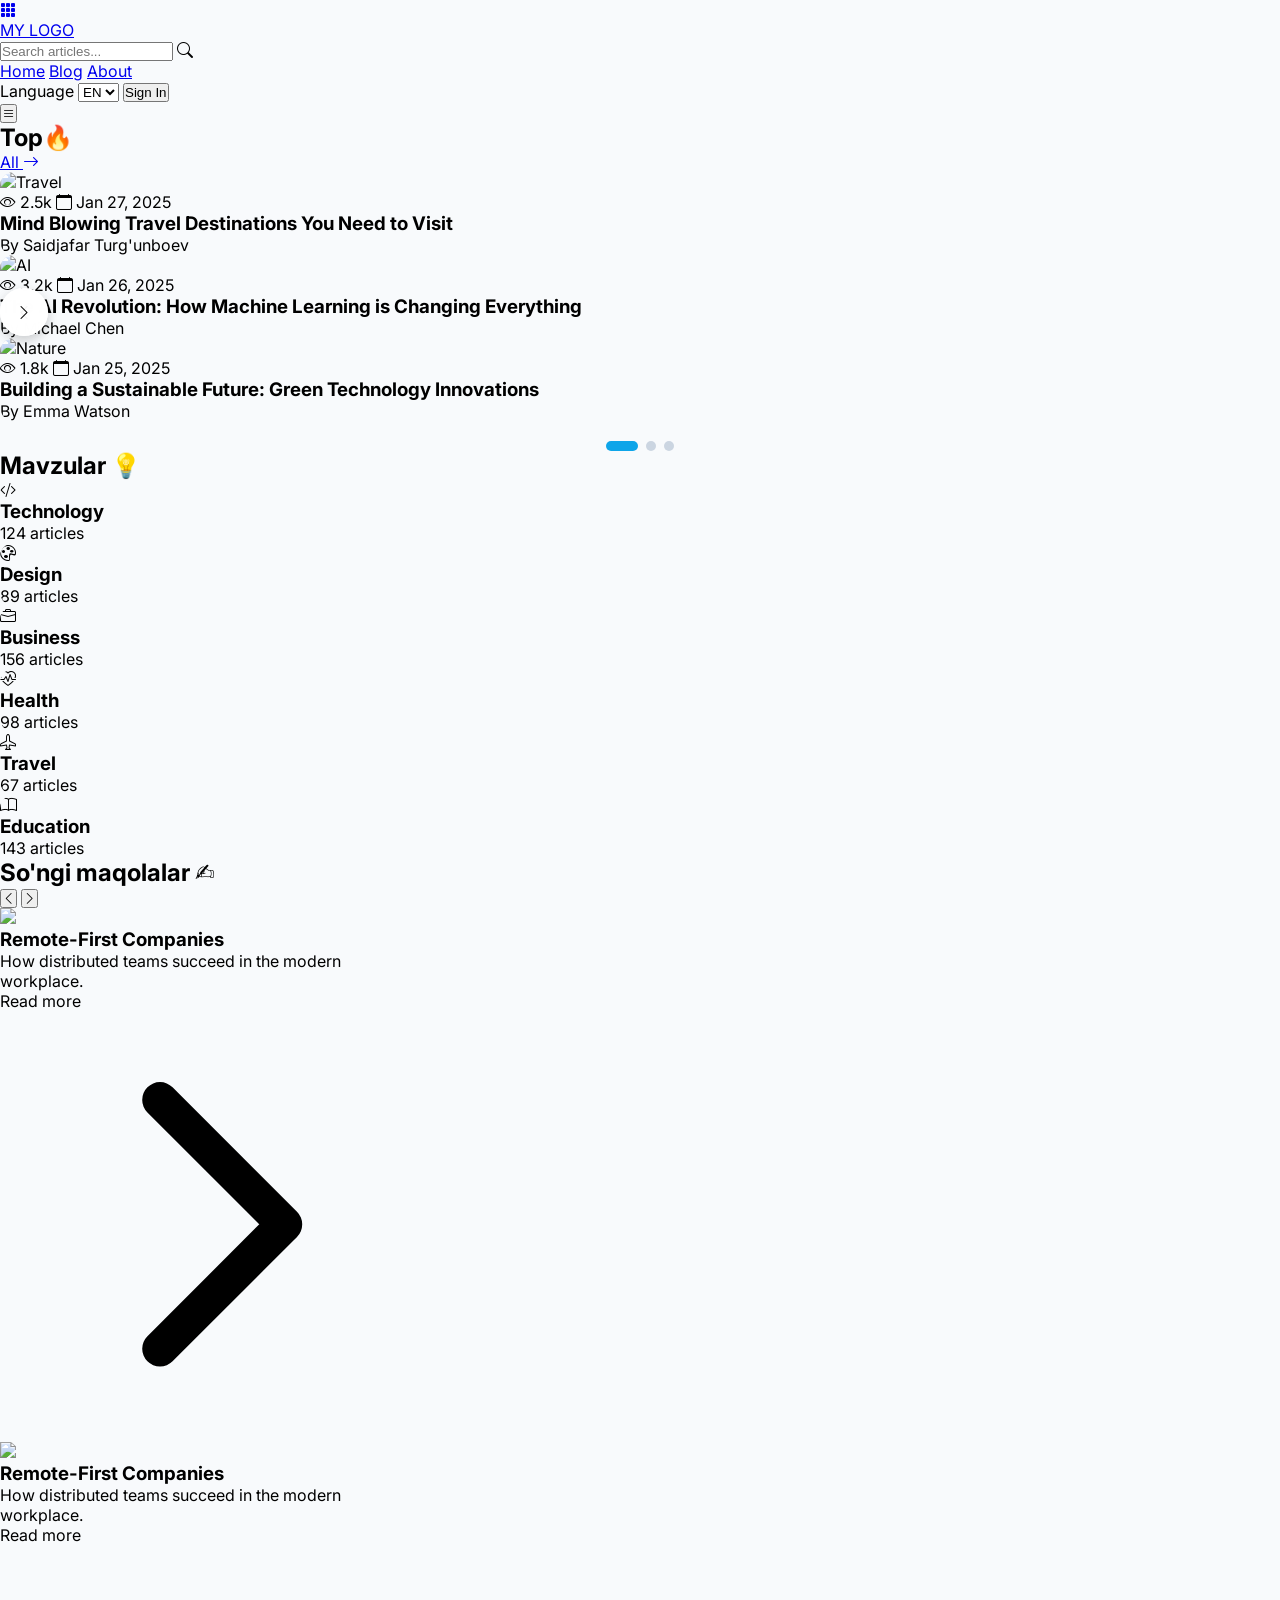
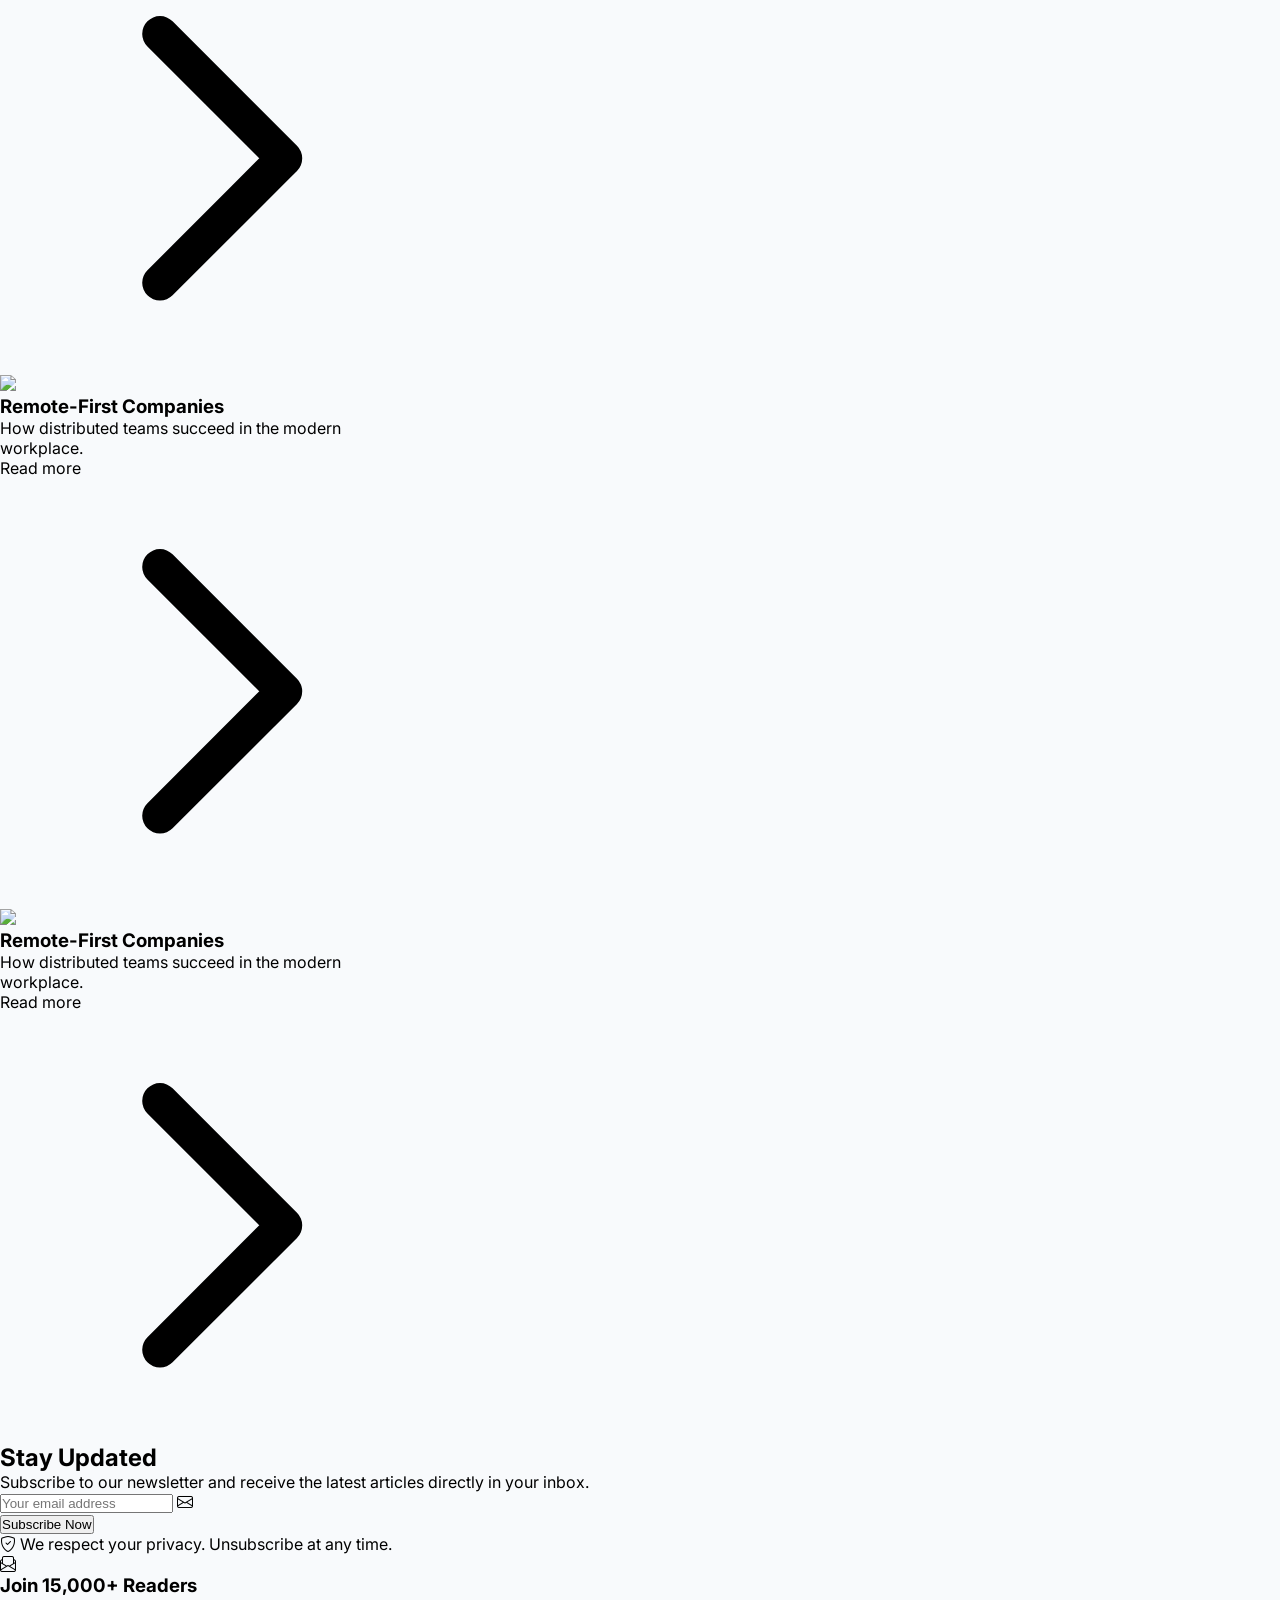
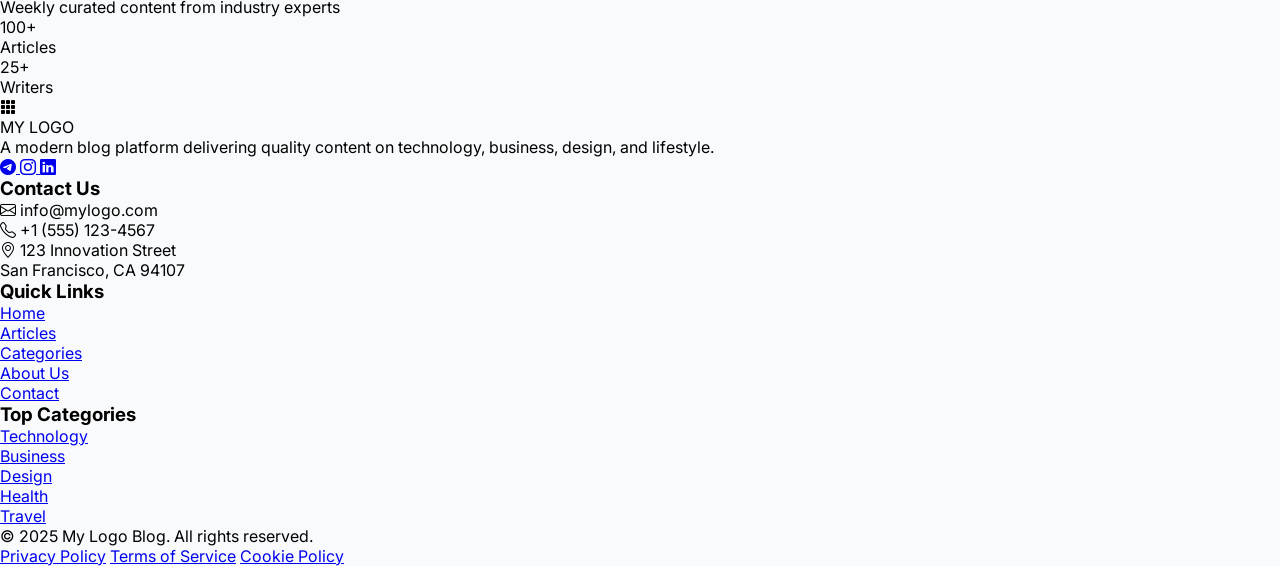
==== commit d3e74374: "codes refactored" ====
--- a/index.html
+++ b/index.html
@@ -12,6 +12,7 @@
     <script src="https://cdn.tailwindcss.com"></script>
     <link rel="stylesheet" href="https://cdn.jsdelivr.net/npm/bootstrap-icons@1.11.1/font/bootstrap-icons.css">
     <link rel="stylesheet" href="./style/main.css">
+    <link rel="stylesheet" href="./style/pages.css">
 </head>
 
 <body class="bg-slate-50">
@@ -35,14 +36,7 @@
                         <!-- Search suggestions (desktop) -->
                         <div id="searchSuggestions" class="hidden absolute left-0 right-0 mt-2 bg-white rounded-lg shadow-lg z-50 overflow-hidden border border-slate-100"></div>
                     </div>
-                </div> 
-                <style>
-                  /* Nav overrides to match other pages */
-                  .mobile-overlay{z-index:60}
-                  #mobileMenu{position:fixed;top:64px;left:0;right:0;z-index:80;display:none}
-                  #mobileMenu.active{display:block}
-                </style>
-
+                </div>
 
                 <div class="hidden lg:flex items-center space-x-4">
                     <a href="index.html" class="text-slate-700 hover:text-blue-600 transition font-medium">Home</a>
@@ -581,285 +575,20 @@
         </div>
     </footer>
 
-    <script>
-        // Slider functionality
-        class Slider {
-            constructor(wrapperId, dotsId, autoplayDelay = 5000) {
-                this.wrapper = document.getElementById(wrapperId);
-                this.dotsContainer = document.getElementById(dotsId);
-                this.currentIndex = 0;
-                this.items = this.wrapper.querySelectorAll('.slider-item');
-                this.autoplayDelay = autoplayDelay;
-                this.autoplayInterval = null;
-
-                this.init();
-            }
-
-            init() {
-                this.createDots();
-                this.updateSlider();
-                this.startAutoplay();
-            }
-
-            createDots() {
-                for (let i = 0; i < this.items.length; i++) {
-                    const dot = document.createElement('div');
-                    dot.className = 'slider-dot' + (i === 0 ? ' active' : '');
-                    dot.onclick = () => this.goToSlide(i);
-                    this.dotsContainer.appendChild(dot);
-                }
-            }
-
-            updateSlider() {
-                this.wrapper.style.transform = `translateX(-${this.currentIndex * 100}%)`;
-
-                const dots = this.dotsContainer.querySelectorAll('.slider-dot');
-                dots.forEach((dot, index) => {
-                    dot.classList.toggle('active', index === this.currentIndex);
-                });
-            }
-
-            next() {
-                this.currentIndex = (this.currentIndex + 1) % this.items.length;
-                this.updateSlider();
-                this.resetAutoplay();
-            }
-
-            prev() {
-                this.currentIndex = (this.currentIndex - 1 + this.items.length) % this.items.length;
-                this.updateSlider();
-                this.resetAutoplay();
-            }
-
-            goToSlide(index) {
-                this.currentIndex = index;
-                this.updateSlider();
-                this.resetAutoplay();
-            }
-
-            startAutoplay() {
-                this.autoplayInterval = setInterval(() => this.next(), this.autoplayDelay);
-            }
-
-            resetAutoplay() {
-                clearInterval(this.autoplayInterval);
-                this.startAutoplay();
-            }
-        }
-
-        const featuredSlider = new Slider('featuredSlider', 'featuredDots', 5000);
-
-
-
-        // Navigate to article page
-        function goToArticle(articleId) {
-            window.location.href = `blog-detail.html?post=${articleId}`;
-        }
-
-        // Navbar scroll effect
-        window.addEventListener('scroll', function () {
-            const navbar = document.querySelector('.navbar');
-            if (window.scrollY > 50) {
-                navbar.classList.add('scrolled');
-            } else {
-                navbar.classList.remove('scrolled');
-            }
-        });
-
-        // Mobile menu toggle + accessibility + overlay
-        const mobileMenuToggle = document.getElementById('mobileMenuToggle');
-        const mobileMenu = document.getElementById('mobileMenu');
-        const mobileOverlay = document.getElementById('mobileOverlay');
-
-        function openMobileMenu() {
-            mobileMenu.classList.add('active');
-            mobileOverlay.classList.add('active');
-            mobileMenuToggle.setAttribute('aria-expanded', 'true');
-            mobileMenu.setAttribute('aria-hidden', 'false');
-            const icon = mobileMenuToggle.querySelector('i');
-            icon.classList.remove('bi-list');
-            icon.classList.add('bi-x');
-            document.body.style.overflow = 'hidden';
-        }
-
-        function closeMobileMenu() {
-            mobileMenu.classList.remove('active');
-            mobileOverlay.classList.remove('active');
-            mobileMenuToggle.setAttribute('aria-expanded', 'false');
-            mobileMenu.setAttribute('aria-hidden', 'true');
-            const icon = mobileMenuToggle.querySelector('i');
-            icon.classList.remove('bi-x');
-            icon.classList.add('bi-list');
-            document.body.style.overflow = '';
-        }
-
-        mobileMenuToggle.addEventListener('click', function () {
-            if (mobileMenu.classList.contains('active')) {
-                closeMobileMenu();
-            } else {
-                openMobileMenu();
-            }
-        });
-
-        // Close mobile menu when navigating (tap links)
-        mobileMenu.querySelectorAll('a')?.forEach(a=>a.addEventListener('click', () => closeMobileMenu()));
-           
-
-        mobileOverlay.addEventListener('click', closeMobileMenu);
-
-        // Close on Escape key
-        document.addEventListener('keydown', function (e) {
-            if (e.key === 'Escape') closeMobileMenu();
-        });
-
-        // Close mobile menu when a menu item is clicked (improves UX on mobile)
-        mobileMenu.querySelectorAll('a, button').forEach(el => {
-            el.addEventListener('click', function () {
-                // small delay to allow link activation on tap devices
-                setTimeout(closeMobileMenu, 80);
-            });
-        });
-
-        // Language selector (persist selection and set document lang)
-        const langSelect = document.getElementById('langSelect');
-        if (langSelect) {
-            const saved = localStorage.getItem('site-lang') || document.documentElement.lang || 'en';
-            langSelect.value = saved;
-            function setSiteLang(val) {
-                document.documentElement.lang = val;
-                localStorage.setItem('site-lang', val);
-            }
-            langSelect.addEventListener('change', (e) => setSiteLang(e.target.value));
-            setSiteLang(langSelect.value);
-        }
-
-        // Desktop search suggestions (full article list)
-        const _posts = [
-          {slug:'remote-first-companies',title:'Remote-First Companies',excerpt:'How distributed teams succeed in the modern workplace.'},
-          {slug:'the-ai-revolution',title:'The AI Revolution',excerpt:'How machine learning is changing everything.'},
-          {slug:'designing-a-sustainable-future',title:'Designing a Sustainable Future',excerpt:'Green tech with beautiful UX.'},
-          {slug:'travel-tips-2025',title:'Travel Tips for 2025',excerpt:'Smart budgeting and off-the-beaten-path finds.'},
-          {slug:'education-reform-road-ahead',title:'Education Reform: The Road Ahead',excerpt:'How accessible learning is reshaping careers.'},
-          {slug:'healthy-habits-remote-workers',title:'Healthy Habits for Remote Workers',excerpt:'Simple routines to improve wellbeing while working from home.'},
-          {slug:'blockchain-beyond-crypto',title:'Blockchain Beyond Crypto',excerpt:'Real-world applications of distributed ledger technology.'}
-        ];
-        const searchInputTopEl = document.getElementById('searchInputTop');
-        const suggestionsBox = document.getElementById('searchSuggestions');
-
-        function renderSuggestions(items){
-          if(!items || items.length === 0){ suggestionsBox.classList.add('hidden'); suggestionsBox.innerHTML = ''; return; }
-          suggestionsBox.classList.remove('hidden');
-          suggestionsBox.innerHTML = items.slice(0,6).map(p => `
-            <a onclick="goToArticle('${p.slug}')" class="block px-4 py-3 hover:bg-slate-50 cursor-pointer">
-              <div class="text-sm font-medium">${p.title}</div>
-              <div class="text-xs text-slate-500 mt-1">${p.excerpt}</div>
-            </a>
-          `).join('');
-        }
-
-        searchInputTopEl?.addEventListener('input', (e) => {
-          const q = e.target.value.trim().toLowerCase();
-          if (q.length < 2) { suggestionsBox.classList.add('hidden'); return; }
-          const items = _posts.filter(p => p.title.toLowerCase().includes(q) || p.excerpt.toLowerCase().includes(q));
-          renderSuggestions(items);
-        });
-
-        document.addEventListener('click', (e) => {
-          if (!document.getElementById('searchSuggestions')?.contains(e.target) && e.target !== searchInputTopEl) {
-            suggestionsBox.classList.add('hidden');
-          }
-        });
-
-        // Scroll reveal
-        const scrollRevealElements = document.querySelectorAll('.scroll-reveal');
-
-        const scrollReveal = () => {
-            const windowHeight = window.innerHeight;
-            const revealPoint = 150;
-
-            scrollRevealElements.forEach(element => {
-                const elementTop = element.getBoundingClientRect().top;
-
-                if (elementTop < windowHeight - revealPoint) {
-                    element.classList.add('active');
-                }
-            });
-        };
-
-        scrollReveal();
-        window.addEventListener('scroll', scrollReveal);
-
-        // Newsletter form
-        function handleSubscribe(e) {
-            e.preventDefault();
-            const emailInput = e.target.querySelector('input[type="email"]');
-            if (emailInput.value) {
-                alert('Thank you for subscribing!');
-                emailInput.value = '';
-            }
-        }
-    </script>
-    <script>
-        document.addEventListener("DOMContentLoaded", () => {
-
-            class SliderLatest {
-                constructor(wrapperId) {
-                    this.wrapper = document.getElementById(wrapperId);
-
-                    if (!this.wrapper) {
-                        console.error("Slider wrapper not found:", wrapperId);
-                        return;
-                    }
-
-                    this.items = this.wrapper.querySelectorAll('.slider-item-latest');
-
-                    if (!this.items.length) {
-                        console.error("No slider items found inside:", wrapperId);
-                        return;
-                    }
-
-                    this.index = 0;
-
-                    this.update();
-                    window.addEventListener('resize', () => this.update());
-                }
-
-                slideWidth() {
-                    return this.items[0].getBoundingClientRect().width;
-                }
-
-                visibleCount() {
-                    const containerWidth = this.wrapper.parentElement.offsetWidth;
-                    return Math.round(containerWidth / this.slideWidth());
-                }
-
-                maxIndex() {
-                    return Math.max(0, this.items.length - this.visibleCount());
-                }
-
-                update() {
-                    const translateX = this.index * this.slideWidth();
-                    this.wrapper.style.transform = `translateX(-${translateX}px)`;
-                }
-
-                next() {
-                    if (this.index < this.maxIndex()) {
-                        this.index++;
-                        this.update();
-                    }
-                }
-
-                prev() {
-                    if (this.index > 0) {
-                        this.index--;
-                        this.update();
-                    }
-                }
-            }
-
-            window.latestSlider = new SliderLatest('latestSlider');
-        });
-    </script>
+
+
+
+
+
+
+
+
+
+
+
+    <!-- <script src="./js/anti-devtools.js" defer></script> -->
+    <script src="./js/main.js" defer></script>
+    <script type="module" src="./js/index.js" defer></script>
 </body>
 
 </html>
--- a/style/pages.css
+++ b/style/pages.css
@@ -0,0 +1,122 @@
+/* Page-specific and shared utility CSS extracted from inline styles */
+@import url('https://fonts.googleapis.com/css2?family=Inter:wght@300;400;500;600;700;800&display=swap');
+
+body{font-family:Inter,system-ui,-apple-system,Segoe UI,Roboto,"Helvetica Neue",Arial;margin:0;background:#f8fafc}
+
+.modern-card{border-radius:14px;overflow:hidden}
+.card-hover{transition:transform .36s cubic-bezier(.2,.9,.2,1),box-shadow .36s}
+.card-hover:hover{transform:translateY(-8px);box-shadow:0 18px 40px rgba(11,88,162,.08)}
+.scroll-reveal{opacity:0;transform:translateY(30px);transition:all .55s cubic-bezier(.2,.9,.2,1)}
+.scroll-reveal.active{opacity:1;transform:translateY(0)}
+
+/* Mobile overlay and menu */
+.mobile-overlay{position:fixed;inset:0;background:rgba(0,0,0,.5);opacity:0;visibility:hidden;transition:opacity .25s,visibility .25s;z-index:60;backdrop-filter:blur(4px)}
+.mobile-overlay.active{opacity:1;visibility:visible}
+#mobileMenu{position:fixed;top:64px;left:0;right:0;z-index:80;display:none}
+#mobileMenu.active{display:block}
+#mobileMenu .flex{background:#fff;box-shadow:0 12px 40px rgba(0,0,0,.08);border-top-left-radius:12px;border-top-right-radius:12px;overflow:hidden;padding:1rem}
+
+/* Mobile filter drawer (ensure it sits above overlay but below menu) */
+.filter-drawer{position:fixed;right:0;top:0;bottom:0;width:320px;max-width:90vw;background:#fff;z-index:70;transform:translateX(100%);transition:transform .3s cubic-bezier(.2,.9,.2,1);box-shadow:-4px 0 24px rgba(0,0,0,.15);overflow-y:auto}
+.filter-drawer.active{transform:translateX(0)}
+
+/* Sidebar filters */
+.sidebar-filters{position:sticky;top:88px;max-height:calc(100vh - 120px);overflow-y:auto}
+.sidebar-filters::-webkit-scrollbar{width:6px}
+.sidebar-filters::-webkit-scrollbar-track{background:#f1f5f9}
+.sidebar-filters::-webkit-scrollbar-thumb{background:#cbd5e1;border-radius:3px}
+
+.filter-section{margin-bottom:24px}
+.filter-section-title{font-weight:600;font-size:.875rem;color:#334155;margin-bottom:12px;text-transform:uppercase;letter-spacing:.03em}
+
+.filter-option{display:flex;align-items:center;padding:10px 12px;border-radius:8px;cursor:pointer;transition:all .2s;margin-bottom:6px;border:1px solid transparent}
+.filter-option:hover{background:#f1f5f9;border-color:#e2e8f0}
+.filter-option.active{background:linear-gradient(135deg,#0ea5e9,#3b82f6);color:#fff;border-color:transparent}
+.filter-option input[type="checkbox"]{width:18px;height:18px;margin-right:10px;cursor:pointer;accent-color:#0ea5e9}
+.filter-option label{cursor:pointer;flex:1;font-size:.875rem}
+.filter-option .count{font-size:.75rem;opacity:.7;margin-left:auto}
+
+.filter-drawer-header{position:sticky;top:0;background:#fff;padding:20px;border-bottom:1px solid #e2e8f0;z-index:1}
+
+/* Post feed */
+.post-feed{display:flex;flex-direction:column;gap:18px}
+.post-item{background:white;border-radius:14px;padding:14px;display:flex;flex-direction:column;gap:12px;border:1px solid #eef2f7;transition:transform .28s ease,box-shadow .28s ease}
+.post-item:hover{transform:translateY(-6px);box-shadow:0 18px 40px rgba(11,88,162,.06)}
+
+.post-img{flex:0 0 auto;height:180px;border-radius:12px;overflow:hidden;position:relative}
+.post-img img{width:100%;height:100%;object-fit:cover;display:block;transition:transform .5s}
+.post-item:hover .post-img img{transform:scale(1.05)}
+.post-img .gradient-overlay{position:absolute;inset:0;background:linear-gradient(to top,rgba(0,0,0,.3),transparent);opacity:0;transition:opacity .3s}
+.post-item:hover .post-img .gradient-overlay{opacity:1}
+
+.post-content{flex:1;display:flex;flex-direction:column;justify-content:space-between;padding:0}
+.post-meta{display:flex;gap:12px;align-items:center;color:#6b7280;font-size:.875rem;flex-wrap:wrap}
+.post-meta .tag{background:#eef2f7;padding:.3rem .7rem;border-radius:999px;font-weight:600;color:#0ea5e9;font-size:.8rem}
+.post-meta .meta-right{margin-left:auto;color:#94a3b8;display:flex;align-items:center;gap:6px}
+.avatar{width:32px;height:32px;border-radius:999px;overflow:hidden}
+.excerpt{color:#475569;margin:8px 0;line-height:1.6;font-size:.9rem}
+.post-title{font-weight:700;font-size:1.125rem;color:#0f172a;line-height:1.4}
+
+/* Pagination */
+.pagination{display:flex;align-items:center;justify-content:center;gap:8px;margin-top:32px;flex-wrap:wrap}
+.pagination button{min-width:40px;height:40px;border-radius:8px;border:1px solid #e2e8f0;background:#fff;color:#64748b;font-weight:500;cursor:pointer;transition:all .2s;display:flex;align-items:center;justify-content:center}
+.pagination button:hover:not(:disabled){background:#f1f5f9;border-color:#cbd5e1}
+.pagination button.active{background:linear-gradient(135deg,#0ea5e9,#3b82f6);color:#fff;border-color:transparent}
+.pagination button:disabled{opacity:.3;cursor:not-allowed}
+
+.post-card{transition:opacity .3s,transform .3s}
+.post-card.hidden{display:none}
+
+@media(min-width:768px){
+  .post-item{flex-direction:row;gap:20px}
+  .post-img{width:200px;height:140px;flex-shrink:0}
+}
+
+@media(min-width:1024px){
+  .main-content{display:grid;grid-template-columns:280px 1fr;gap:32px;align-items:start}
+}
+
+.filter-badge{display:inline-flex;align-items:center;gap:6px;padding:.4rem .8rem;background:#dbeafe;color:#0369a1;border-radius:999px;font-size:.8rem;font-weight:500}
+.filter-badge button{background:none;border:none;color:#0369a1;cursor:pointer;padding:0;margin-left:4px;font-size:1rem;line-height:1}
+
+/* Article page styles */
+.article-hero{position:relative;height:50vh;min-height:350px;max-height:500px;background-size:cover;background-position:center;border-radius:0 0 24px 24px;overflow:hidden;box-shadow:0 4px 20px rgba(0,0,0,0.1)}
+.article-hero::before{content:'';position:absolute;inset:0;background:linear-gradient(180deg, rgba(0,0,0,0) 0%, rgba(0,0,0,0.3) 70%, rgba(0,0,0,0.6) 100%);z-index:1}
+.hero-content{position:absolute;bottom:0;left:0;right:0;z-index:2;padding:2rem 1.5rem}
+@media(min-width:768px){ .hero-content{padding:3rem 2rem} }
+.floating-nav{background:white;border-bottom:1px solid #e2e8f0;transition:all .3s ease}
+.floating-nav.scrolled{box-shadow:0 4px 12px rgba(0,0,0,0.08)}
+.content-card{background:white;border-radius:20px;padding:2rem 1rem;margin-top:2rem;box-shadow:0 2px 8px rgba(0,0,0,0.06);border:1px solid #e2e8f0}
+@media(min-width:768px){ .content-card{padding:3rem;margin-top:3rem} }
+.prose{max-width:none;color:#475569;line-height:1.8;font-size:1.0625rem}
+.prose p{margin-bottom:1.5rem;color:#334155}
+.tag{display:inline-flex;align-items:center;padding:0.5rem 1rem;border-radius:9999px;font-size:0.875rem;font-weight:600;background:#3b82f6;color:white;transition:transform 0.2s}
+.tag:hover{transform:translateY(-2px);background:#2563eb}
+.author-card{background:#f1f5f9;border-radius:16px;padding:1.5rem;border:1px solid #e2e8f0;transition:all .3s}
+.author-card:hover{background:#e2e8f0;transform:translateY(-2px);box-shadow:0 8px 16px rgba(0,0,0,0.08)}
+.mobile-menu{position:fixed;top:64px;left:0;right:0;background:white;border-bottom:1px solid #e2e8f0;transform:translateY(-100%);opacity:0;transition:all .3s ease;z-index:40;box-shadow:0 4px 12px rgba(0,0,0,0.08)}
+.mobile-menu.active{transform:translateY(0);opacity:1}
+.btn-primary{background:#3b82f6;color:white;padding:0.75rem 1.5rem;border-radius:10px;font-weight:600;transition:all .3s ease;border:none;cursor:pointer;display:inline-block;text-decoration:none;box-shadow:0 2px 8px rgba(59,130,246,0.3)}
+.btn-primary:hover{background:#2563eb;transform:translateY(-2px);box-shadow:0 4px 12px rgba(59,130,246,0.4)}
+.search-container{position:relative}
+.search-input{width:100%;padding:0.75rem 1rem 0.75rem 2.75rem;border-radius:10px;background:white;border:1px solid #cbd5e1;color:#1e293b;transition:all .3s}
+.search-input:focus{outline:none;border-color:#3b82f6;box-shadow:0 0 0 3px rgba(59,130,246,0.1)}
+.search-input::placeholder{color:#94a3b8}
+.reading-progress{position:fixed;top:64px;left:0;height:3px;background:#3b82f6;z-index:50;transition:width 0.1s ease}
+.share-button{width:44px;height:44px;border-radius:50%;display:flex;align-items:center;justify-content:center;background:#f1f5f9;border:1px solid #e2e8f0;color:#64748b;transition:all .3s;cursor:pointer}
+.share-button:hover{background:#3b82f6;border-color:#3b82f6;color:white;transform:translateY(-2px)}
+.avatar{width:56px;height:56px;border-radius:50%;overflow:hidden;border:3px solid #e2e8f0;transition:all .3s}
+.avatar:hover{border-color:#3b82f6;transform:scale(1.05)}
+.related-article{background:white;border-radius:16px;overflow:hidden;transition:all .3s ease;border:1px solid #e2e8f0;box-shadow:0 2px 8px rgba(0,0,0,0.04)}
+.related-article:hover{transform:translateY(-4px);box-shadow:0 8px 20px rgba(0,0,0,0.1);border-color:#3b82f6}
+.related-article img{width:100%;height:200px;object-fit:cover;transition:transform .3s}
+.related-article:hover img{transform:scale(1.05)}
+
+/* small animations */
+@keyframes fadeInUp{from{opacity:0;transform:translateY(20px)}to{opacity:1;transform:translateY(0)}}
+.fade-in-up{animation:fadeInUp 0.6s ease forwards}
+
+.suggestions-box{position:absolute;top:100%;left:0;right:0;margin-top:0.5rem;background:white;border-radius:12px;overflow:hidden;box-shadow:0 8px 24px rgba(0,0,0,0.12);border:1px solid #e2e8f0;max-height:400px;overflow-y:auto}
+.suggestion-item{padding:1rem;cursor:pointer;transition:all .2s ease;border-bottom:1px solid #f1f5f9}
+.suggestion-item:last-child{border-bottom:none}
+.suggestion-item:hover{background:#f8fafc}
